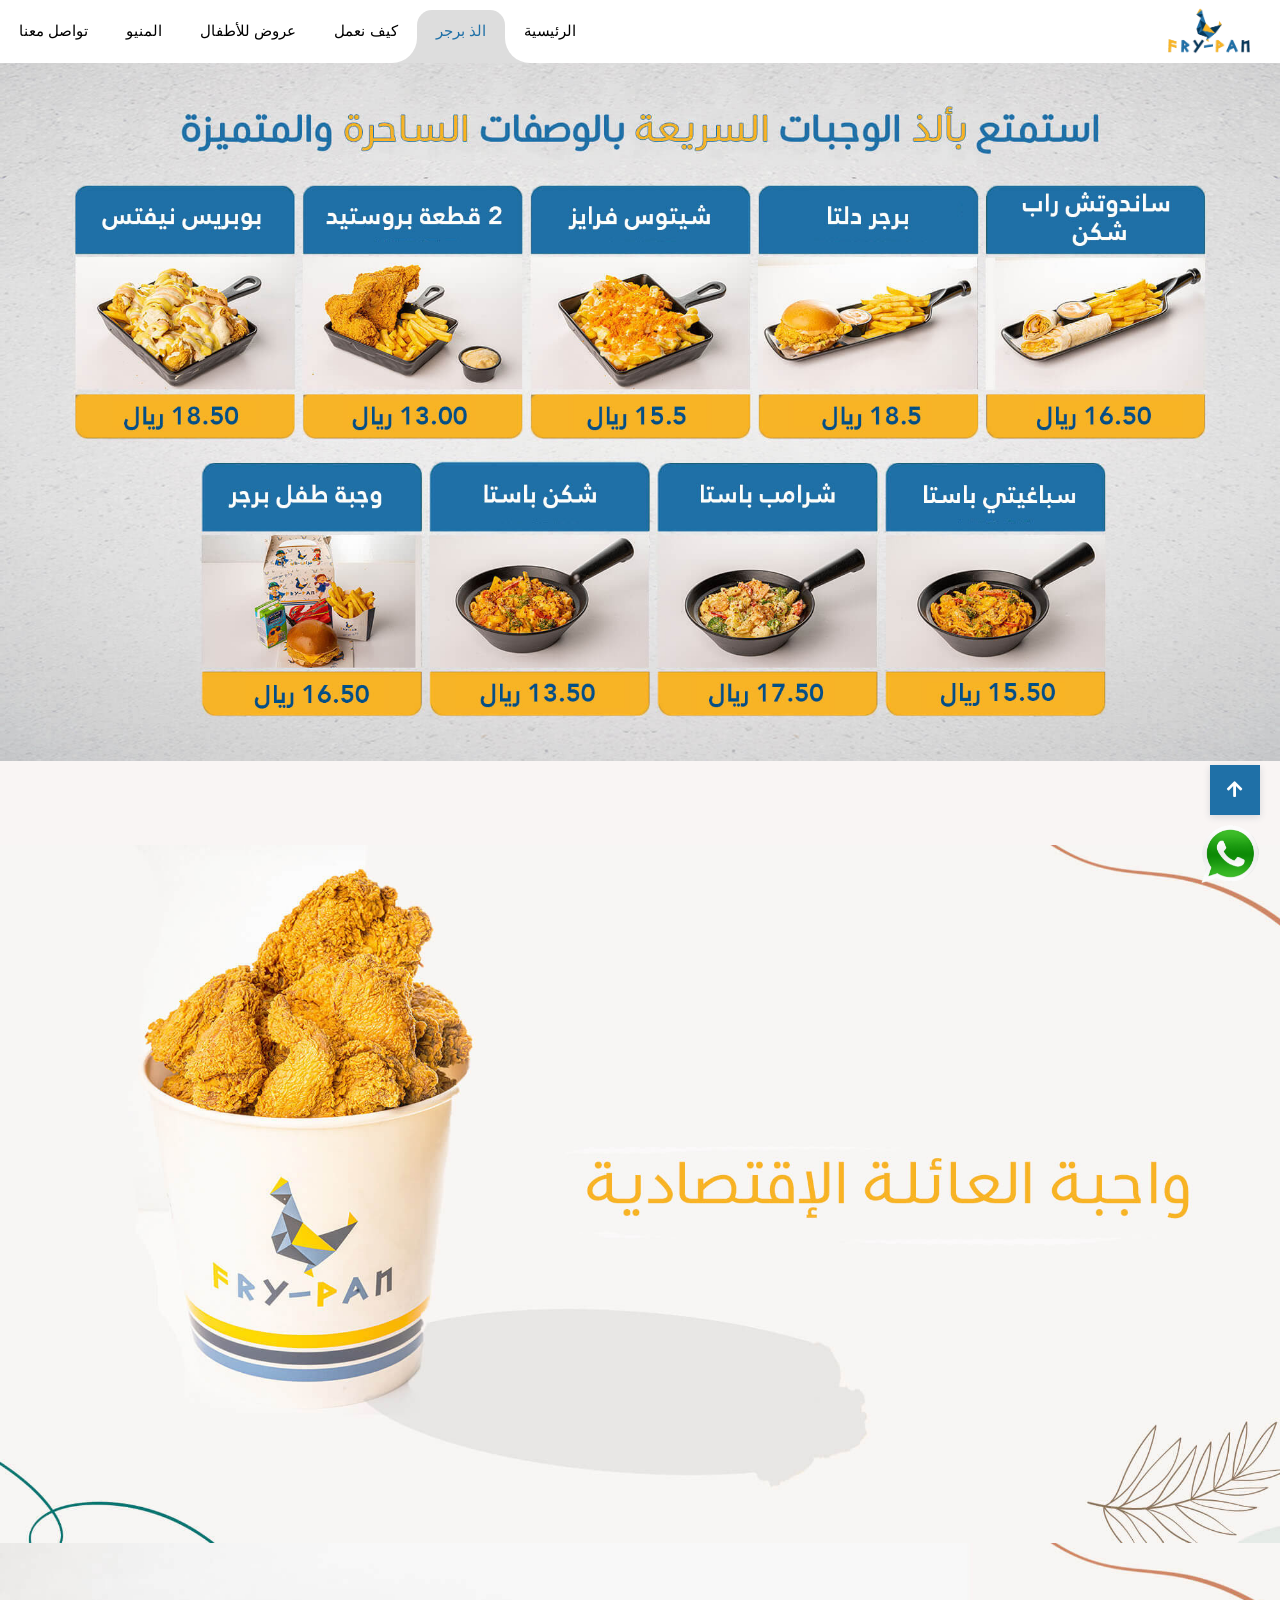
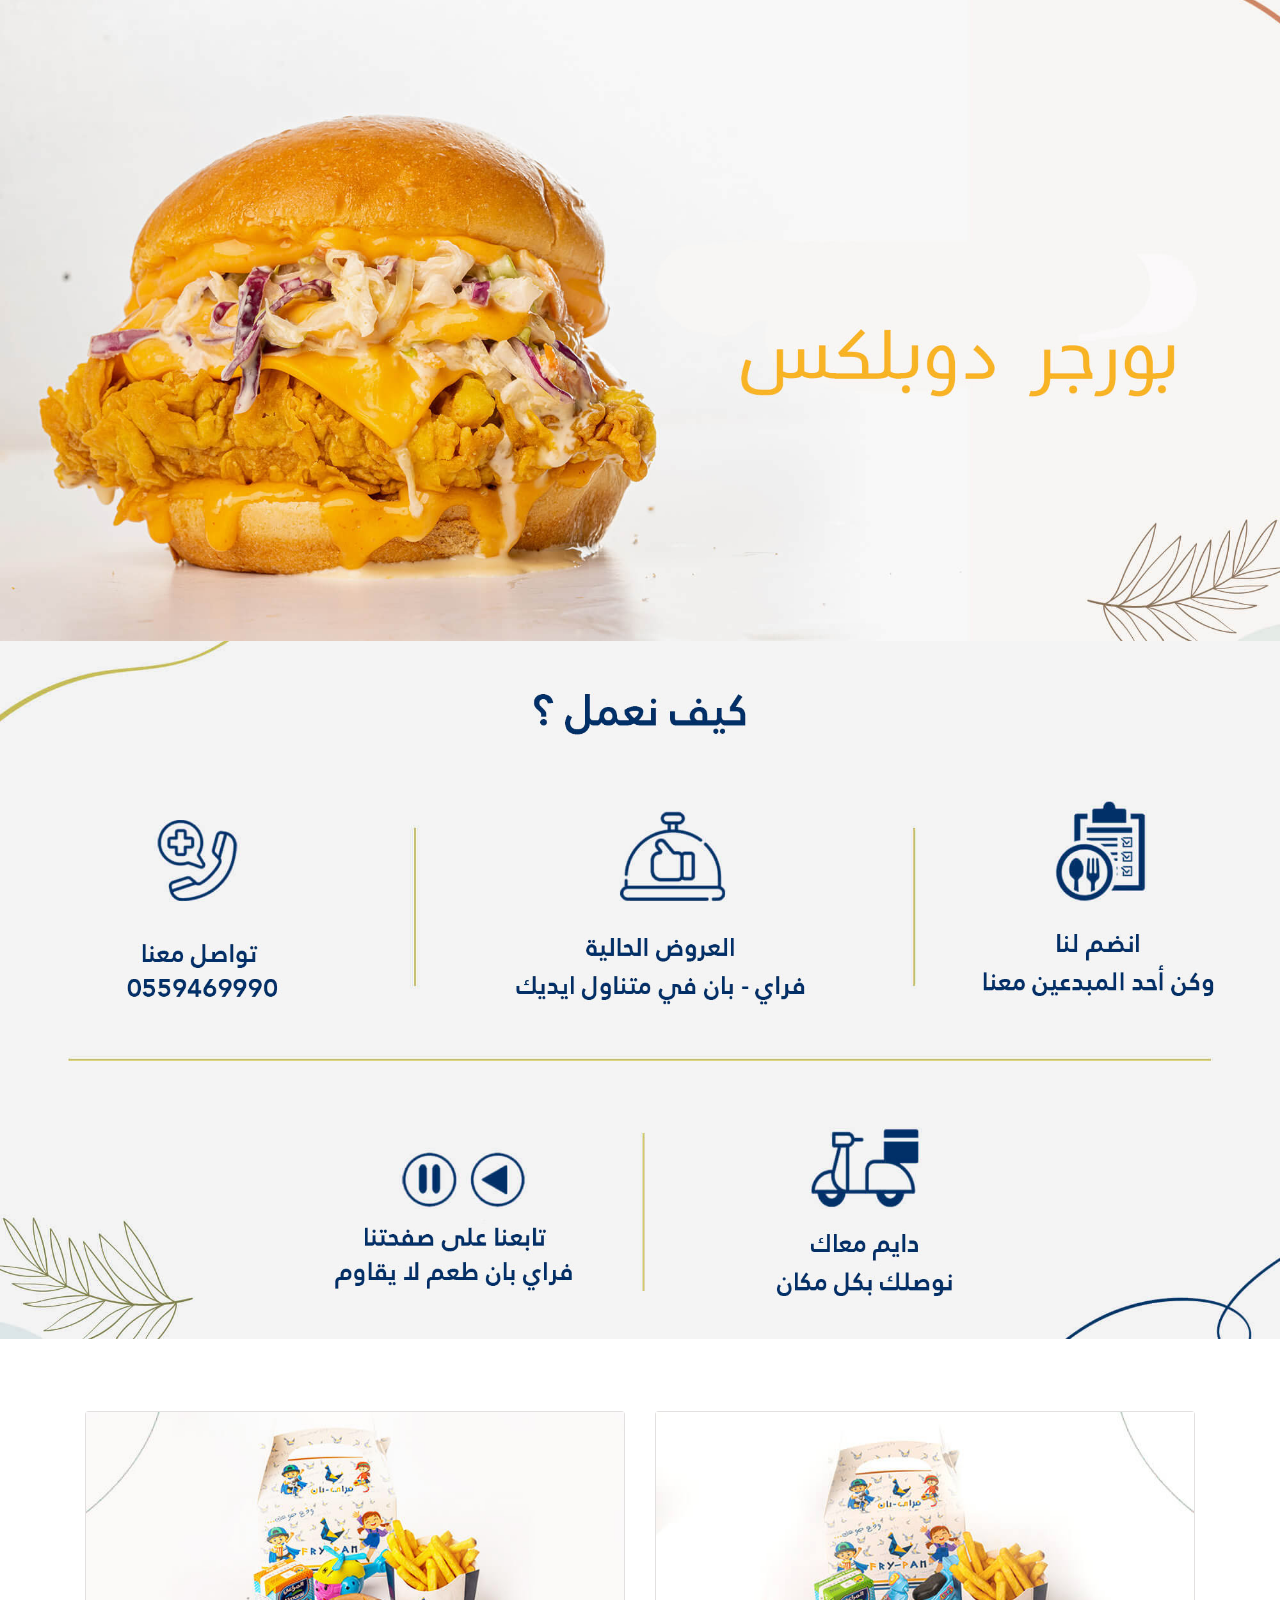
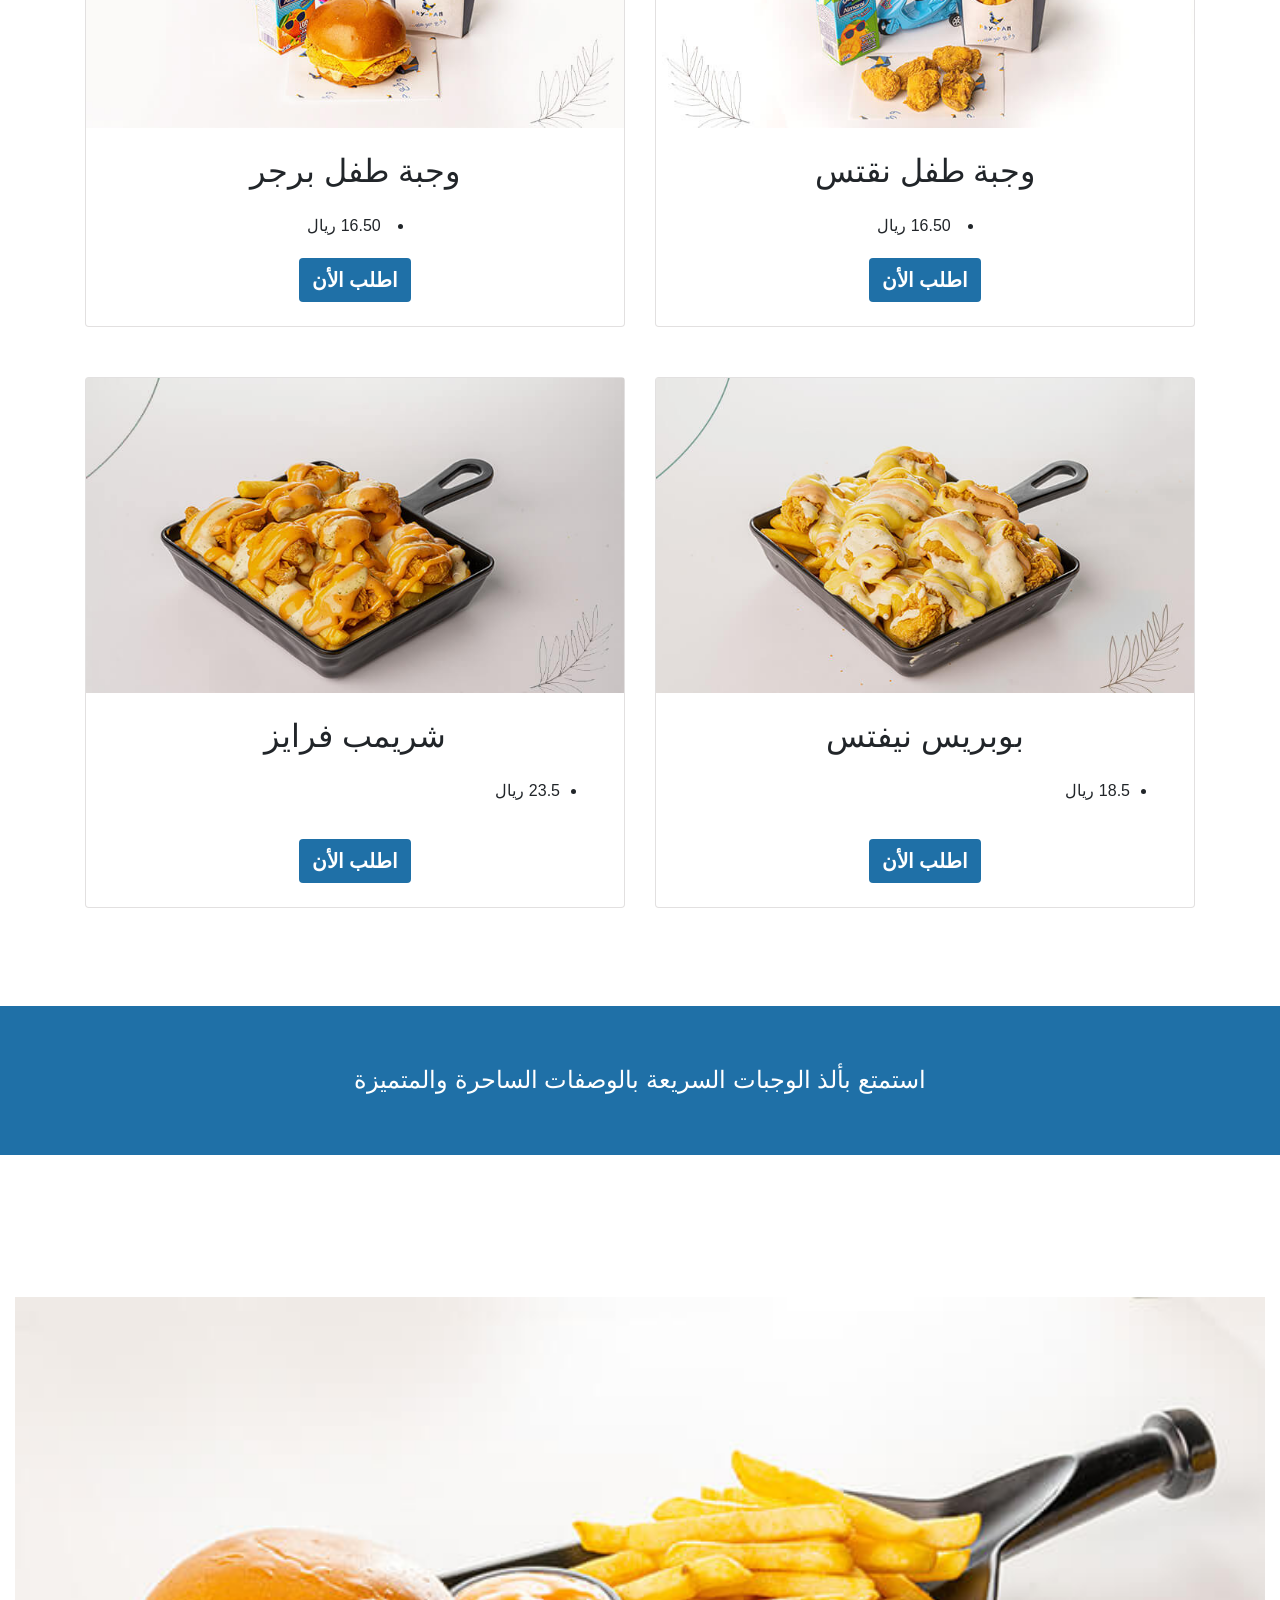
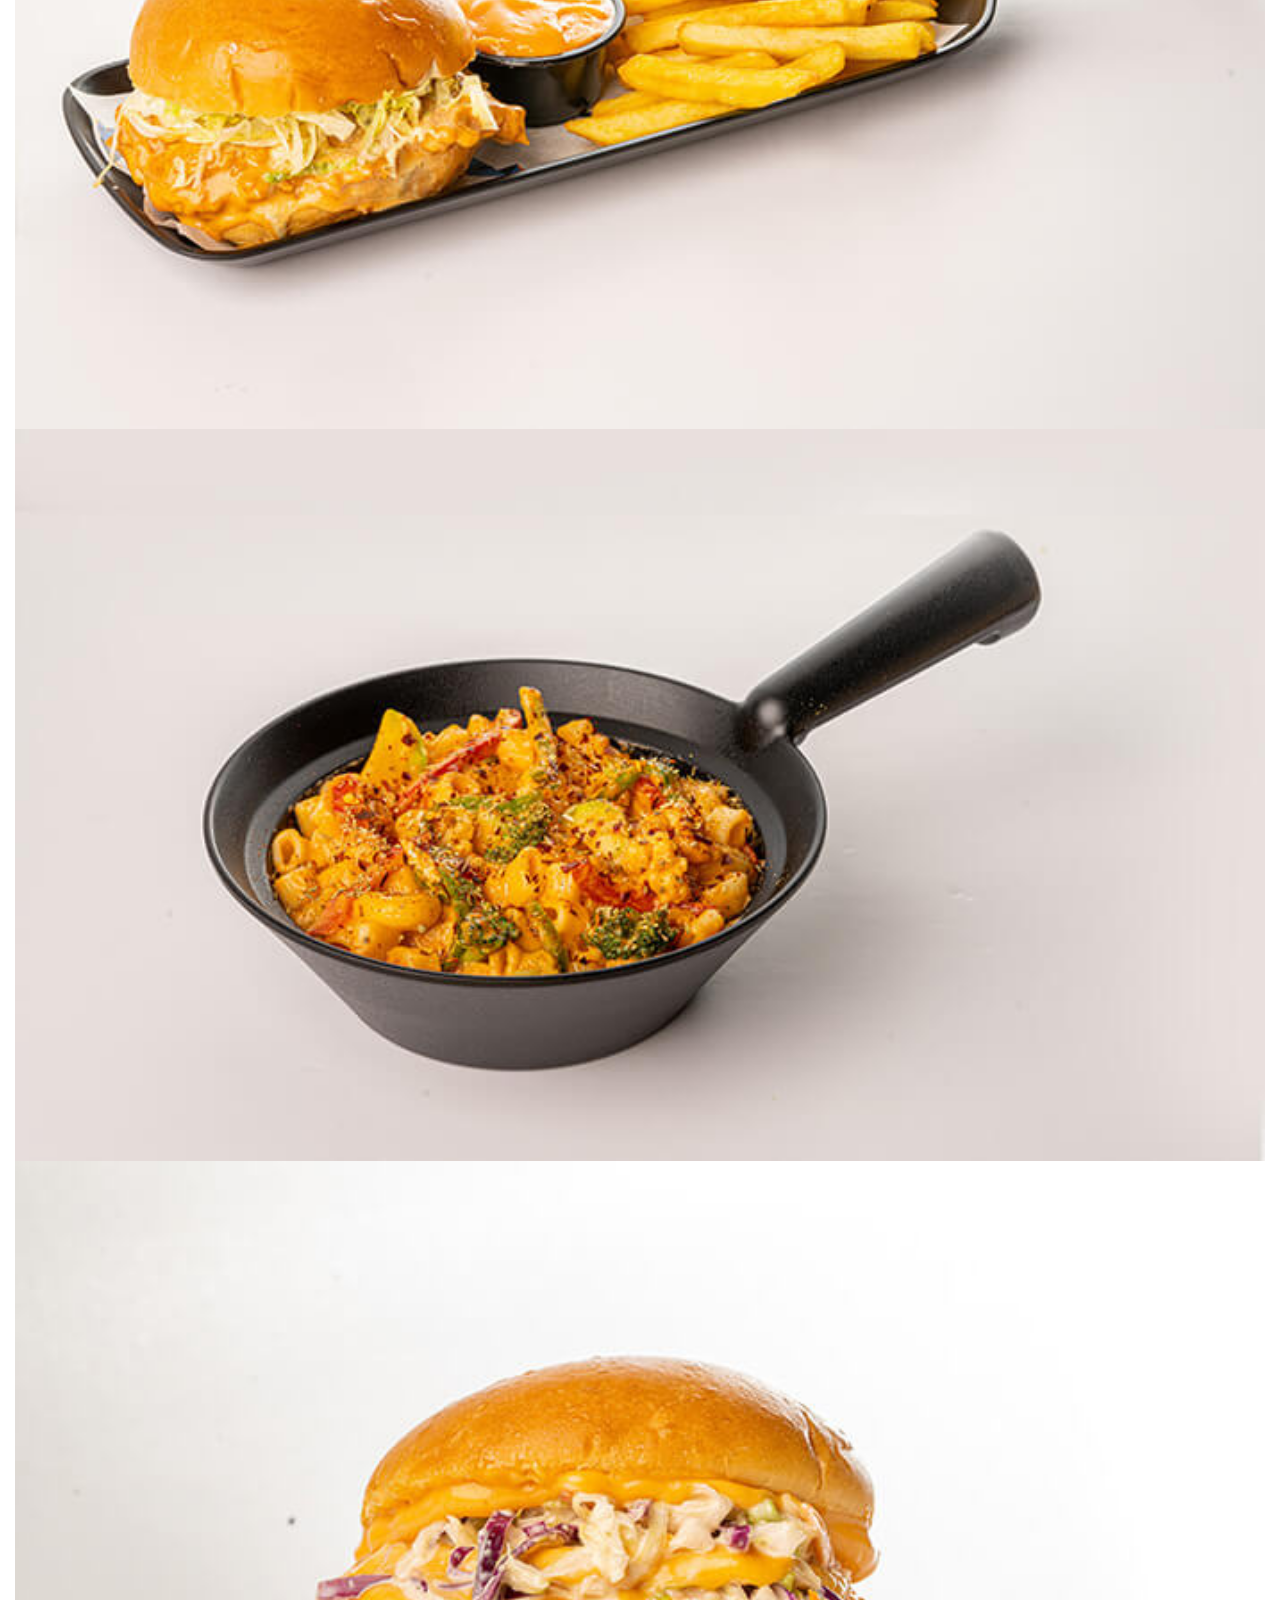
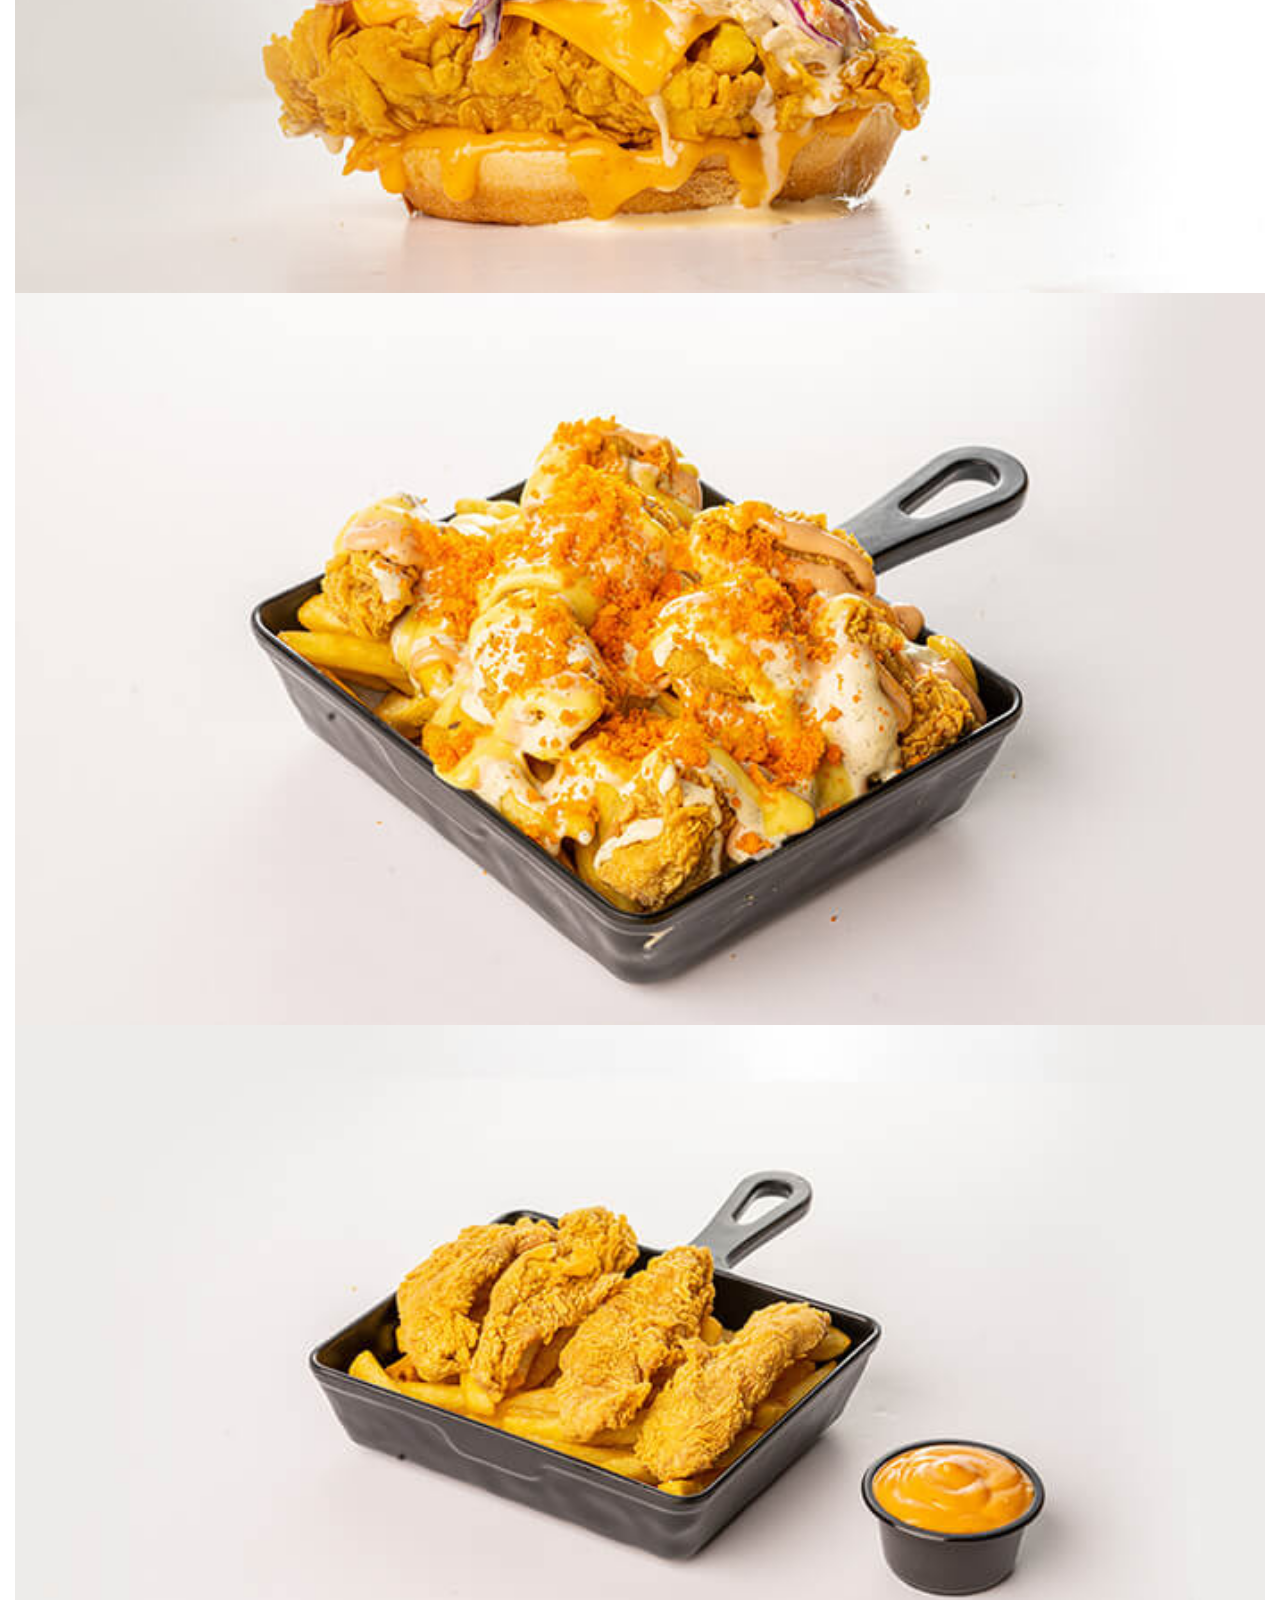
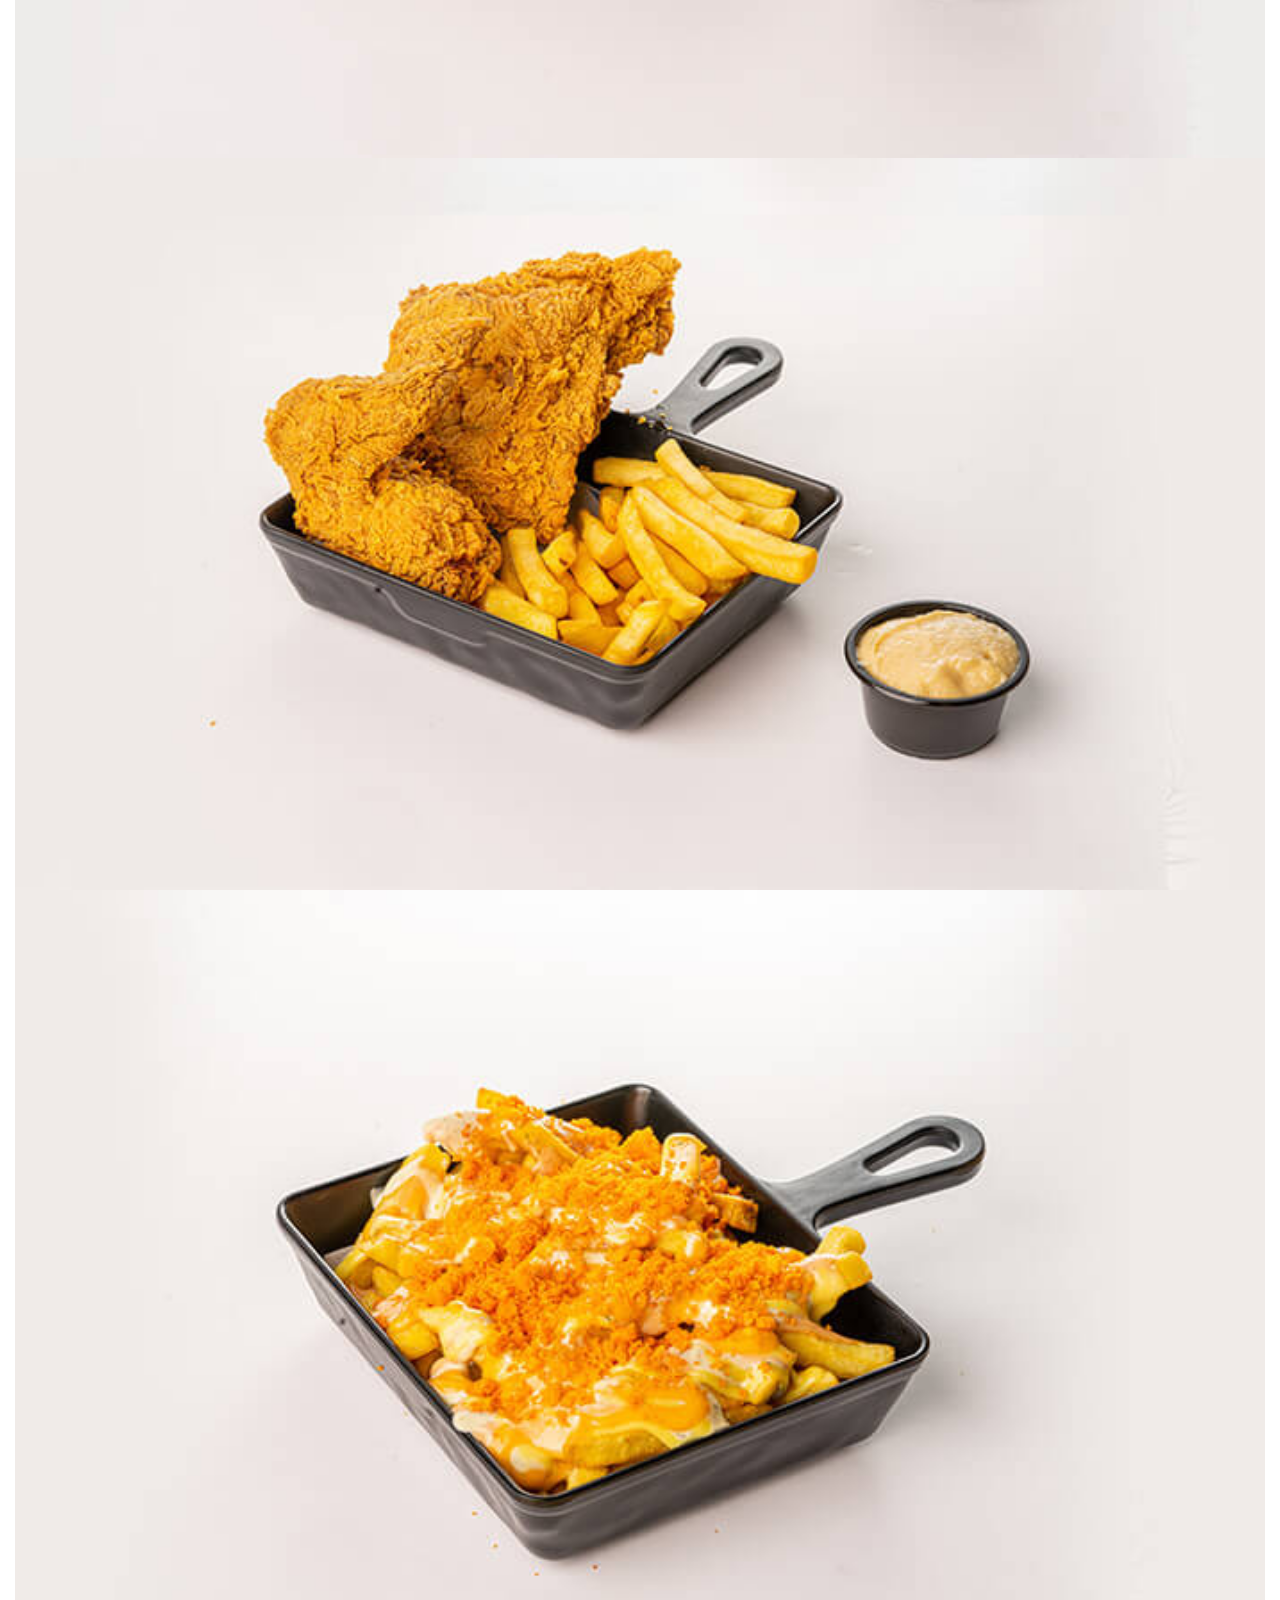
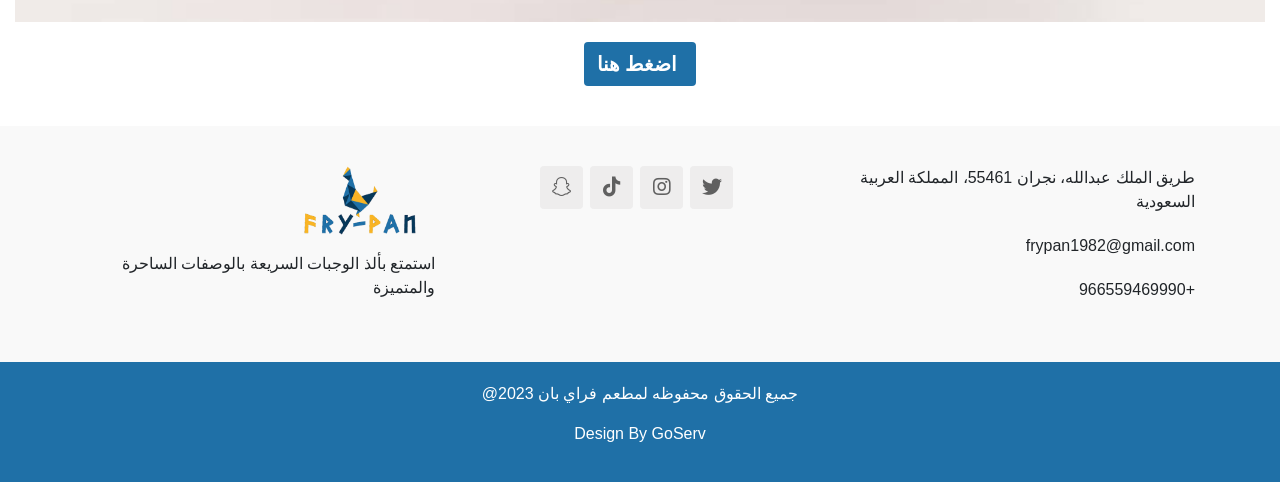
==== index.html @ 7154f24c "Add files via upload" ====
<!DOCTYPE html>
<html lang="ar">
<head>
    <meta charset="UTF-8">
    <meta name="viewport" content="width=device-width, initial-scale=1.0">
    <meta name="robots" content="max-image-preview:large">
    <meta name="description" content="Free Web tutorials">
    <meta name="keywords" content="HTML, CSS, JavaScript">
    <link rel="stylesheet" href="css/animate.min.css">
    <link rel="stylesheet" href="css/bootstrap.min.css">
    <link rel="stylesheet" href="css/all.min.css">
    <link rel="stylesheet" href="css/main.css">
    <link href="https://cdnjs.cloudflare.com/ajax/libs/font-awesome/5.13.0/css/all.min.css" rel="stylesheet">
    <link rel="stylesheet" href="https://cdnjs.cloudflare.com/ajax/libs/Swiper/3.4.1/css/swiper.min.css">
    <link rel="icon" href="img/logo.png">
    <!-- <h2>فراي بان</h2> -->
    <!-- <h2>مطعم فراي بان</h2> -->
    <!-- <h2>طريق الملك عبدالله، نجران 55461، المملكة العربية السعودية</h2> -->
    <!-- <h2>https://www.frypan1.com/</h2> -->
    <!-- <h2>frypan1</h2> -->
<!-- <h2>مطعم فراي بان في نجران لوجبات البرجر، والدجاج</h2> -->
    <title>FryPan</title>
</head>
<body>
    <!-- Start Navbar -->
    <nav id="myTopnav" class="navbar navbar-expand-custom navbar-mainbg topnav top-sticky">
        <img class="navbar-brand navbar-logo" src="./img/logo.png" width="110" alt="">
        <!-- <a class="navbar-brand navbar-logo" href="#">Navbar</a> -->
        <button class="navbar-toggler" type="button" aria-controls="navbarSupportedContent" aria-expanded="false" aria-label="Toggle navigation">
        <i class="fas fa-bars text-white"></i>
        </button>
        <div class="collapse navbar-collapse" id="navbarSupportedContent">
            <ul class="navbar-nav mr-auto">
                <div class="hori-selector"><div class="left"></div><div class="right"></div></div>
                <li class="nav-item">
                    <a class="nav-link" href="#" data-value="home">الرئيسية</a>
                </li>
                <li class="nav-item active">
                    <a class="nav-link" href="#" data-value="meal">الذ برجر</a>
                </li>
                <li class="nav-item">
                    <a class="nav-link" href="#" data-value="works">كيف نعمل</a>
                </li>
                <li class="nav-item">
                    <a class="nav-link" href="#" data-value="trials">عروض للأطفال</a>
                </li>
                <li class="nav-item">
                    <a class="nav-link" href="#" data-value="menus">المنيو</a>
                </li>
                <li class="nav-item">
                    <a class="nav-link" href="#" data-value="faq">تواصل معنا</a>
                </li>
            </ul>
        </div>
    </nav>
    <!-- End Navbar  -->
    <!-- Start Banner -->
    <section id="home" class="banner">
        <img src="./img/FM-Banner.jpg" width="100%" alt="">
    </section>
    <section id="menus" class="banner">
        <div class="download-menu">
            <a href="menu.pdf" target="_blank" class="btn wow fadeInUp" data-wow-duration="2s" data-wow-offset="300">
                <i class="fa fa-download">المنيو</i>
            </a>
        </div>
        <img src="./img/Banner-1-Web.jpg" width="100%" alt="">
    </section>
    <section id="meal" class="banner">
        <img src="./img/Banner-2-Web.jpg" width="100%" alt="">
    </section>
    <section id="works" class="banner">
        <img src="./img/Banner-3-Web.jpg" width="100%" alt="">
    </section>
    <section class="banner">
        <img src="./img/Banner-4-Web.jpg" width="100%" alt="">
    </section>
    <!-- End Banner -->
    <!-- Start Pricing -->
    <section id="trials" class="pricing py-5">
        <div class="container">
            <div class="row">
                <div class="col-md-6">
                    <div class="box wow fadeInUp" data-wow-duration="2s" data-wow-offset="300">
                        <div class="box-img">
                            <img src="./img/Muscle-Gain.jpg" width="100%" alt="">
                        </div>
                        <div class="box-text text-center p-4">
                            <h2 class="text-center mb-4">وجبة طفل نقتس</h2>
                            <li> 16.50 ريال</li>
                            <a href="https://wa.me/+966559469990" class="btn">اطلب الأن </a>
                        </div>
                    </div>
                </div>
                <div class="col-md-6">
                    <div class="box wow fadeInUp" data-wow-duration="2s" data-wow-offset="300">
                        <div class="box-img">
                            <img src="./img/PCOS.jpg" width="100%" alt="">
                        </div>
                        <div class="box-text text-center p-4">
                            <h2 class="text-center mb-4">وجبة طفل برجر</h2>
                            <li> 16.50 ريال</li>
                            <a href="https://wa.me/+966559469990" class="btn"> اطلب الأن </a>
                        </div>
                    </div>
                </div>
                <div class="col-md-6">
                    <div class="box wow fadeInUp" data-wow-duration="2s" data-wow-offset="300">
                        <div class="box-img">
                            <img src="./img/Gluten-dairy-free.jpg" width="100%" alt="">
                        </div>
                        <div class="box-text text-center p-4">
                            <h2 class="text-center mb-4">بوبريس نيفتس</h2>
                            <ul class="box-list">
                                <li>18.5 ريال</li>
                            </ul>
                            <a href="https://wa.me/+966559469990" class="btn">اطلب الأن</a>
                        </div>
                    </div>
                </div>
                <div class="col-md-6">
                    <div class="box wow fadeInUp" data-wow-duration="2s" data-wow-offset="300">
                        <div class="box-img">
                            <img src="./img/Intermittent-fasting.jpg" width="100%" alt="">
                        </div>
                        <div class="box-text text-center p-4">
                            <h2 class="text-center mb-4">شريمب فرايز</h2>
                            <ul class="box-list">
                                <li>23.5 ريال</li>
                            </ul>
                            <a href="https://wa.me/+966559469990" class="btn"> اطلب الأن</a>
                        </div>
                    </div>
                </div>
            </div>
        </div>
    </section>
    <!-- End Pricing -->
     <!-- Start content -->
     <section class="quote">
        <div class="container">
            <div class="row">
                <div class="col-md-12 text-center">
                    <h4>استمتع بألذ الوجبات السريعة
                        بالوصفات الساحرة والمتميزة</h4>
                </div>
            </div>
        </div>
    </section>
    <!-- End quote -->
    <!-- Start Instagram-img -->
    <section class="insta-img text-center">
       <div class="container-fluid">
        <div class="row">
            <div class="col-md-12">
                <div class="card-header p-0 my-4 text-center">
                    <h3 class="wow fadeInDown mb-4" data-wow-duration="2s" data-wow-offset="300">تابع عروضنا عبر صفحتنا</h3>
                </div>
            </div>
            
            <div class="col-md-12">
                <div class="swiper-container swiper-initialize">
                    <div class="swiper-wrapper">
                       <div class="swiper-slide">
                        <img src="./img/1.jpg" alt="">
                      </div>
                      <div class="swiper-slide">
                        <img src="./img/2.jpg" alt="">
                      </div>
                      <div class="swiper-slide">
                        <img src="./img/3.jpg" alt="">
                      </div>
                      <div class="swiper-slide">
                        <img src="./img/4.jpg" alt="">
                      </div>
                      <div class="swiper-slide">
                        <img src="./img/5.jpg" alt="">
                      </div>
                      <div class="swiper-slide">
                        <img src="./img/6.jpg" alt="">
                      </div>
                      <div class="swiper-slide">
                        <img src="./img/7.jpg" alt="">
                      </div>
                    </div>
                    <!--   <div class="swiper-button-prev"></div>
                    <div class="swiper-button-next"></div> -->
                  </div> 
            </div>
            <div class="col-md-12">
                <a href="https://linktr.ee/fry_pan1982" class="btn wow fadeIn" data-wow-duration="2s" data-wow-offset="300">
                    <i class="fa-brands"></i>
                    اضغط هنا
                </a>
            </div>
        </div>
       </div>
    </section>
    <!-- End Instagram-img -->
    <!-- Start Footer -->
    <footer>
        <div class="top-footer">
            <div class="container">
                <div class="row">
                    <div class="col-md-4 text-start">
                        <!-- <h4 class="title-footer mb-4">العنوان</h4> -->
                        <p>طريق الملك عبدالله، نجران 55461، المملكة العربية السعودية</p>
                        <p>frypan1982@gmail.com</p>
                        <p>+966559469990</p>
                    </div>
                    <div class="col-md-4">
                        <!-- <h4 class="title-footer mb-4">سوشيال ميديا</h4> -->
                        <ul class="social-links d-flex p-0">
                            <li><a href="https://twitter.com/frypan1982" target="_blank"><i class="fab fa-twitter"></i></a></li>
                            <li><a href="https://www.instagram.com/fry_pan1/" target="_blank"><i class="fab fa-instagram"></i></a></li>
                            <li><a href="https://www.tiktok.com/@frypan1" target="_blank"><i class="fab fa-tiktok"></i></a></li>
                            <li><a href="https://www.snapchat.com/add/fry_pan1" target="_blank"><i class="fa-brands fa-snapchat"></i></a></li>
                        </ul>
                    </div>
                    <div class="col-md-4 text-start">
                        <img src="img/logo.png" width="150" height="70" class="logo-footer mb-3" alt="FRESHLY logo">
                        <p>استمتع بألذ الوجبات السريعة
                            بالوصفات الساحرة والمتميزة</p>
                    </div>
                </div>
            </div>
        </div>
        <div class="bottom-footer">
            <div class="container">
                <div class="row">
                    <div class="col-md-12">
                        <p>جميع الحقوق محفوظه لمطعم فراي بان 2023@</p>
                        <p><a style="color:white;" href="https://goserv-ksa.com/">Design By GoServ</a></p>
                    </div>
                </div>
            </div>
        </div>
    </footer>
    <!-- End Footer -->
    <!-- Start Scroll Top -->
    <button class="scroll-top" onclick="scrollToTop()"><i class="fa fa-arrow-up"></i></button>
    <!-- End Scroll Top -->
    <!-- Start Loading -->
    <div class="loading">
        <div class="spinner">
            <div class="rect1"></div>
            <div class="rect2"></div>
            <div class="rect3"></div>
            <div class="rect4"></div>
            <div class="rect5"></div>
          </div>
    </div>
    <!-- End Loading -->
    <!-- Swiper JS -->
<a style="position:fixed;z-index: 99;bottom:15px;right:15px"  href="https://wa.me/+966559469990"> <img style="width:70px;" src="whatscall.gif"></a>

    <script src="js/wow.min.js"></script>
    <script src="https://cdnjs.cloudflare.com/ajax/libs/Swiper/6.8.4/swiper-bundle.min.js"></script>
    <script src="https://code.jquery.com/jquery-2.2.4.min.js" integrity="sha256-BbhdlvQf/xTY9gja0Dq3HiwQF8LaCRTXxZKRutelT44=" crossorigin="anonymous"></script>
    <script src="js/bootstrap.min.js"></script>
    <script src="js/main.js"></script>
    <script>
        new WOW().init();
    </script>
</body>
</html>
---- css/main.css ----
/*Start Variables Style*/
:root {
    --main-color: #1f70a7;
    --primary-color: #0e8395;
    --secondary-color: #c9eede;
}
/* Start General */

body {
    padding: 0;
    margin: 0;
    box-sizing: border-box;
    direction: rtl;
}

a {
    text-decoration: none !important;
}
.card-header {
    background-color: transparent !important;
    border: none !important;
}
.top-sticky {
    position: -webkit-sticky !important;
    position: sticky !important;
    top: 0 !important;
    z-index: 999;
}
.text-start {
  text-align: start !important;
}
/* End General */
/* Start nav */
nav.navbar {
  transition: all .4s;
}
.navbar-mainbg{
	background-color: #ffffff;
	padding: 0px;
}
#navbarSupportedContent{
	overflow: hidden;
	position: relative;
}
#navbarSupportedContent ul{
	padding: 0px;
	margin: 0px;
}
#navbarSupportedContent ul li a i{
	margin-right: 10px;
}
#navbarSupportedContent li {
	list-style-type: none;
	float: right;
}
#navbarSupportedContent ul li a{
	color: #000;
    text-decoration: none;
    font-size: 15px;
    display: block;
    font-weight: 500;
    padding: 20px 19px;
    transition-duration:0.6s;
	transition-timing-function: cubic-bezier(0.68, -0.55, 0.265, 1.55);
    position: relative;
}
#navbarSupportedContent>ul>li.active>a{
	color: var(--main-color);
	background-color: transparent;
	transition: all 0.7s;
}
#navbarSupportedContent a:not(:only-child):after {
	content: "\f105";
	position: absolute;
	right: 20px;
	top: 10px;
	font-size: 14px;
	font-family: "Font Awesome 5 Free";
	display: inline-block;
	padding-right: 3px;
	vertical-align: middle;
	font-weight: 900;
	transition: 0.5s;
}
#navbarSupportedContent .active>a:not(:only-child):after {
	transform: rotate(90deg);
}
.hori-selector{
	display:inline-block;
	position:absolute;
	height: 100%;
	top: 0px;
	left: 0px;
	transition-duration:0.6s;
	transition-timing-function: cubic-bezier(0.68, -0.55, 0.265, 1.55);
	background-color: #ddd;
	border-top-left-radius: 15px;
	border-top-right-radius: 15px;
	margin-top: 10px;
}
.hori-selector .right,
.hori-selector .left{
	position: absolute;
	width: 25px;
	height: 25px;
	background-color: #ddd;
	bottom: 10px;
}
.hori-selector .right{
	right: -25px;
}
.hori-selector .left{
	left: -25px;
}
.hori-selector .right:before,
.hori-selector .left:before{
	content: '';
    position: absolute;
    width: 50px;
    height: 50px;
    border-radius: 50%;
    background-color: #fff;
}
.hori-selector .right:before{
	bottom: 0;
    right: -25px;
}
.hori-selector .left:before{
	bottom: 0;
    left: -25px;
}
.navbar-toggler {
  outline: none !important;
}
.navbar-toggler i {
  color: var(--primary-color) !important;
}
@media(min-width: 992px){
	.navbar-expand-custom {
	    -ms-flex-flow: row nowrap;
	    flex-flow: row nowrap;
	    -ms-flex-pack: start;
	    justify-content: flex-start;
	}
	.navbar-expand-custom .navbar-nav {
	    -ms-flex-direction: row;
	    flex-direction: row;
	}
	.navbar-expand-custom .navbar-toggler {
	    display: none;
	}
	.navbar-expand-custom .navbar-collapse {
	    display: -ms-flexbox!important;
	    display: flex!important;
	    -ms-flex-preferred-size: auto;
	    flex-basis: auto;
	}
}


@media (max-width: 991px){
	#navbarSupportedContent ul li a{
		padding: 12px 30px;
	}
	.hori-selector{
		margin-top: 0px;
		margin-left: 10px;
		border-radius: 0;
		border-top-left-radius: 25px;
		border-bottom-left-radius: 25px;
	}
	.hori-selector .left,
	.hori-selector .right{
		right: 10px;
	}
	.hori-selector .left{
		top: -25px;
		left: auto;
	}
	.hori-selector .right{
		bottom: -25px;
    rotate: 90deg;
	}
	.hori-selector .left:before{
		left: -25px;
		top: -25px;
	}
	.hori-selector .right:before{
		bottom: -25px;
		left: -25px;
	}
}
/* End nav */
/* Start menu */
#menus .download-menu {
    position: relative;
    width: 100%;
    text-align: center;
    background: #f9f5f4;
    padding: 10px;
}
#menus .download-menu .btn {
  background-color: var(--main-color);
  width: 200px;
  color: #fff;
  font-size: 20px;
  margin-top: 20px;
  font-weight: 600;
  transition: ease-in .3s;
  -webkit-transition: ease-in .3s;
  -moz-transition: ease-in .3s;
  -ms-transition: ease-in .3s;
  -o-transition: ease-in .3s;
}
#menus .download-menu .btn:hover {
  margin-top: 18px;
  opacity: .8;
}
/* End menu */
/* Start Pricing */
.pricing .box {
  border: 1px solid rgb(218 216 216 / 78%);
  border-radius: 4px;
  background-color: #fff;
  transition: ease-in .3s;
  -webkit-transition: ease-in .3s;
  -moz-transition: ease-in .3s;
  -ms-transition: ease-in .3s;
  -o-transition: ease-in .3s;
  margin-bottom: 50px;
}
.pricing .box:hover {
  box-shadow: 0px 12px 18px -6px rgba(0,0,0,0.3);
}
.pricing .box .btn {
  background-color: var(--main-color);
  color: #fff;
  font-size: 20px;
  font-weight: 600;
  margin-top: 20px;
  transition: ease-in .3s;
  -webkit-transition: ease-in .3s;
  -moz-transition: ease-in .3s;
  -ms-transition: ease-in .3s;
  -o-transition: ease-in .3s;
}
.pricing .box:hover .btn {
  background-color: #ffffff;
  color: var(--main-color);
  border: 1px solid var(--main-color);
}
.pricing .box-list li {
  text-align: start !important;
}
/* End Pricing */
/* Start quote */
.quote {
  padding: 60px 0;
  margin-bottom: 20px;
  background-color: var(--main-color);
}
.quote h4 {
  color: #fff;
  clear: both;
  line-height: 1.2;
  margin-bottom: 0px;
}
/* End quote */
/* Start insta-img */
.insta-img {
  padding: 40px 0;
}
.insta-img .btn {
  background-color: var(--main-color);
  color: #fff;
  font-size: 20px;
  font-weight: 600;
  margin-top: 20px;
  transition: ease-in .3s;
  -webkit-transition: ease-in .3s;
  -moz-transition: ease-in .3s;
  -ms-transition: ease-in .3s;
  -o-transition: ease-in .3s;
}
.insta-img .btn:hover {
 opacity: .8;
}
.swiper-wrapper img {
  width: 100%;
  cursor: pointer;
}
/* End insta-img */
/* Start Footer */
footer {
  position: relative;
  width: 100%;
  bottom: 0;
  font-weight: 600;
}

footer .top-footer {
  padding: 40px 0;
  margin: 0;
  width: 100%;
  background-color: #f9f9f9;
}
footer .top-footer .title-footer {
  font-weight: 700;
  color: var(--main-color);
  text-align: center;
}
footer .top-footer .social-links {
  justify-content: center
}

footer .top-footer .social-links li {
  background-color: #eeeded;
  width: 43px;
  height: 43px;
  border-radius: 4px;
  text-align: center;
  line-height: 43px;
  display: inline-block;
  margin-right: 7px;
  -webkit-border-radius: 4px;
  -moz-border-radius: 4px;
  -ms-border-radius: 4px;
  -o-border-radius: 4px;
  transition: .3s ease-in;
  -webkit-transition: .3s ease-in;
  -moz-transition: .3s ease-in;
  -ms-transition: .3s ease-in;
  -o-transition: .3s ease-in;
}
footer .top-footer .social-links li a {
  color: #606060;
  font-size: 20px;
}
footer .top-footer .social-links li:hover {
  background-color: var(--main-color);
}
footer .top-footer .social-links li:hover a {
  color: #fff;
}
footer .bottom-footer {
  background-color: var(--main-color);
  width: 100%;
  padding: 20px 0;
  margin: 0;
  text-align: center;
}
footer .top-footer p {
  margin-bottom: 20px;
}
footer .bottom-footer .link-items {
  display: inline-block;
}
footer .bottom-footer .link-items li {
  display: inline-block;
  position: relative;
  padding: 0 10px !important;
}
footer .bottom-footer .link-items li a,
footer .bottom-footer .link-items,
footer .bottom-footer p {
  color: #fff;
}

footer .top-footer .link-pages {
  display: block;
  list-style: none;
}
footer .top-footer .link-pages li {
  margin-bottom: 5px;
}
footer .top-footer .link-pages li a {
  color: #333;
}
footer li, footer p {
  font-size: 16px;
  font-weight: 400;
  line-height: 24px;
}
/* End Footer */
/* Start Scroll Top */
.scroll-top {
    position: fixed;
    bottom: 85px;
    right: 20px;
    font-size: 18px;
    border: none;
    z-index: 9999;
    outline: none;
    background-color: var(--main-color) !important;
    color: #fff;
    cursor: pointer;
    width: 50px;
    height: 50px;
    opacity: 0.5;
    animation: fadeIn 0.3s ease-in forwards;
    box-shadow: 0 2px 7px rgba(38, 60, 85, 0.16);
    transition: .3s;
    -webkit-transition: .3s;
    -moz-transition: .3s;
    -ms-transition: .3s;
    -o-transition: .3s;
}
.scroll-top:hover {
  opacity: .8;
}
.scroll-top.show {
    animation: fadeIn 0.3s ease-in-out forwards;
    -webkit-animation: fadeIn 0.3s ease-in-out forwards;
}
/* End Scroll Top */
/* Start Loading */
.loading {
    background-color: var(--main-color);
    position: fixed;
    left: 0;
    top: 0;
    width: 100%;
    height: 100%;
    z-index: 999999;
  }
  .spinner {
    margin: 100px auto;
    width: 50px;
    height: 40px;
    text-align: center;
    font-size: 10px;
    margin: 330px auto;
  }
  
  .spinner > div {
    background-color: #fff;
    height: 100%;
    width: 6px;
    display: inline-block;
    
    -webkit-animation: sk-stretchdelay 1.2s infinite ease-in-out;
    animation: sk-stretchdelay 1.2s infinite ease-in-out;
  }
  
  .spinner .rect2 {
    -webkit-animation-delay: -1.1s;
    animation-delay: -1.1s;
  }
  
  .spinner .rect3 {
    -webkit-animation-delay: -1.0s;
    animation-delay: -1.0s;
  }
  
  .spinner .rect4 {
    -webkit-animation-delay: -0.9s;
    animation-delay: -0.9s;
  }
  
  .spinner .rect5 {
    -webkit-animation-delay: -0.8s;
    animation-delay: -0.8s;
  }
  
  @-webkit-keyframes sk-stretchdelay {
    0%, 40%, 100% { -webkit-transform: scaleY(0.4) }  
    20% { -webkit-transform: scaleY(1.0) }
  }
  
  @keyframes sk-stretchdelay {
    0%, 40%, 100% { 
      transform: scaleY(0.4);
      -webkit-transform: scaleY(0.4);
    }  20% { 
      transform: scaleY(1.0);
      -webkit-transform: scaleY(1.0);
    }
  }
/* End Loading */
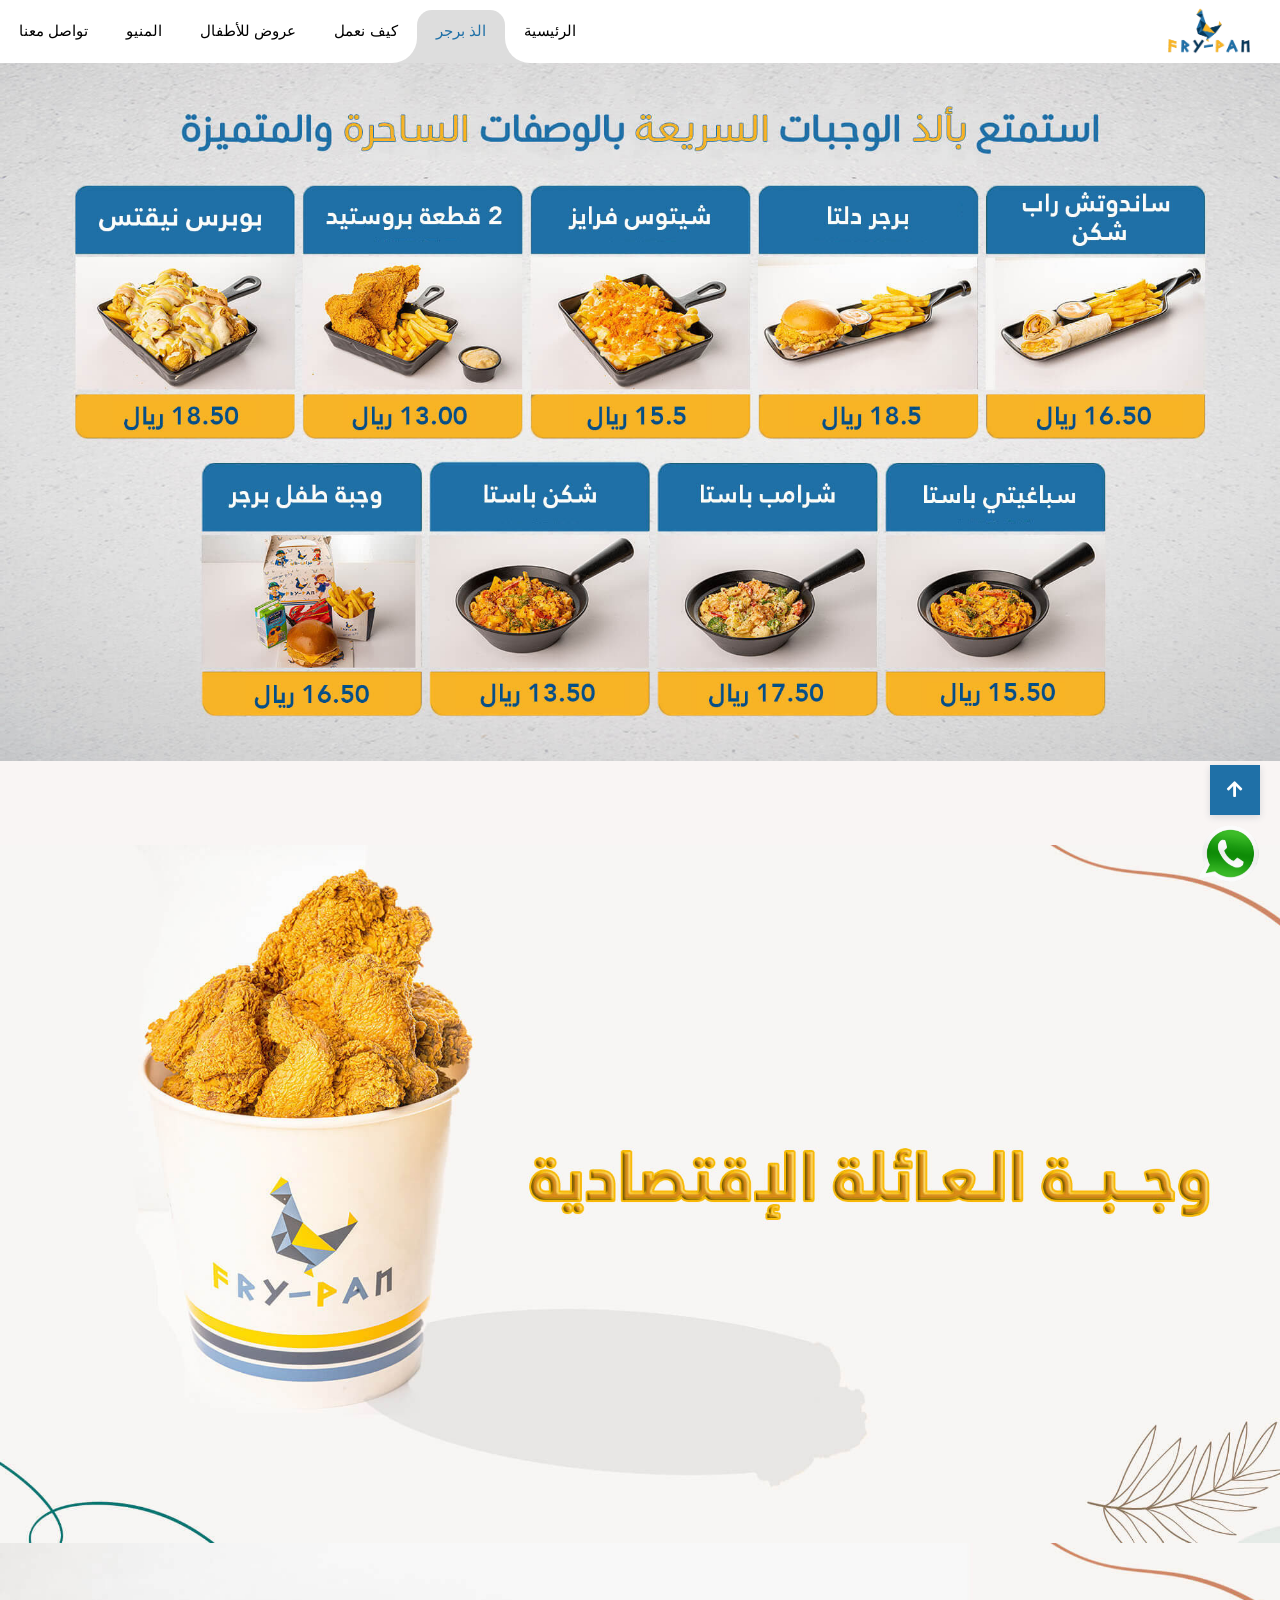
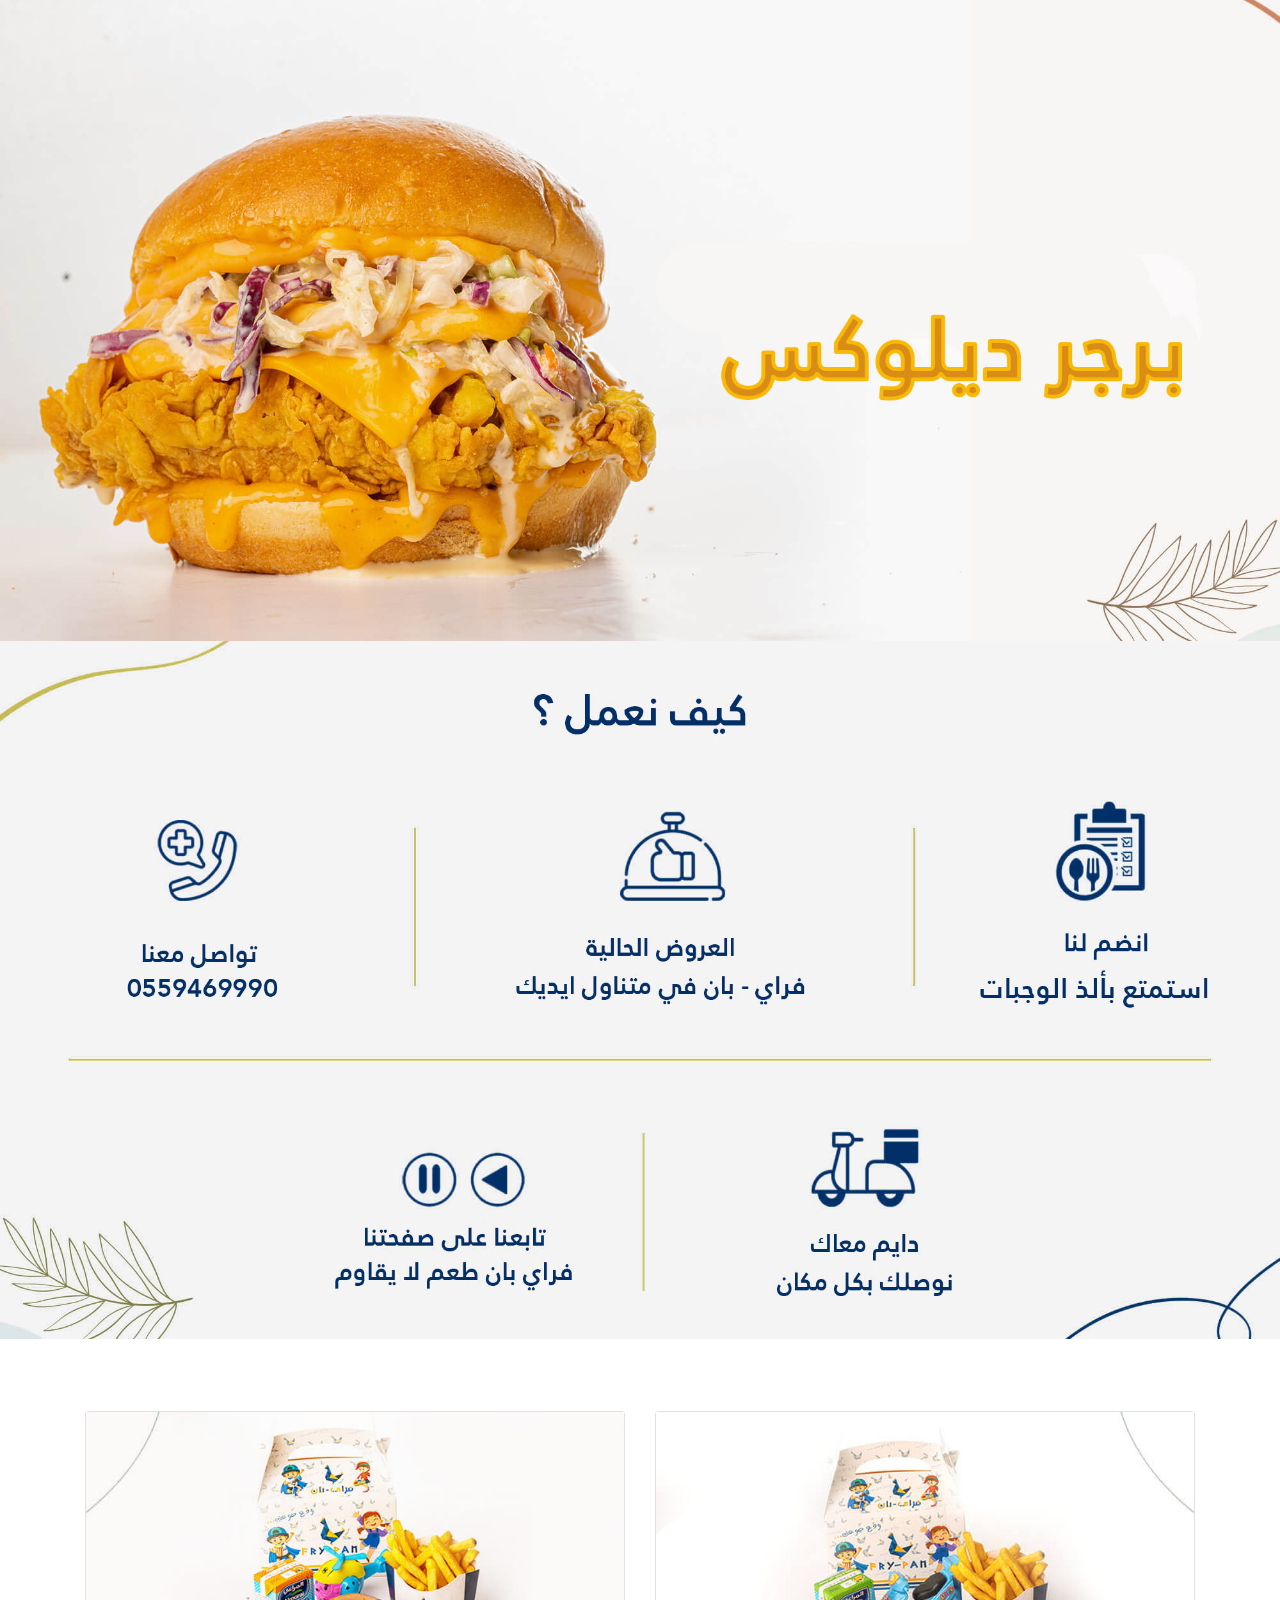
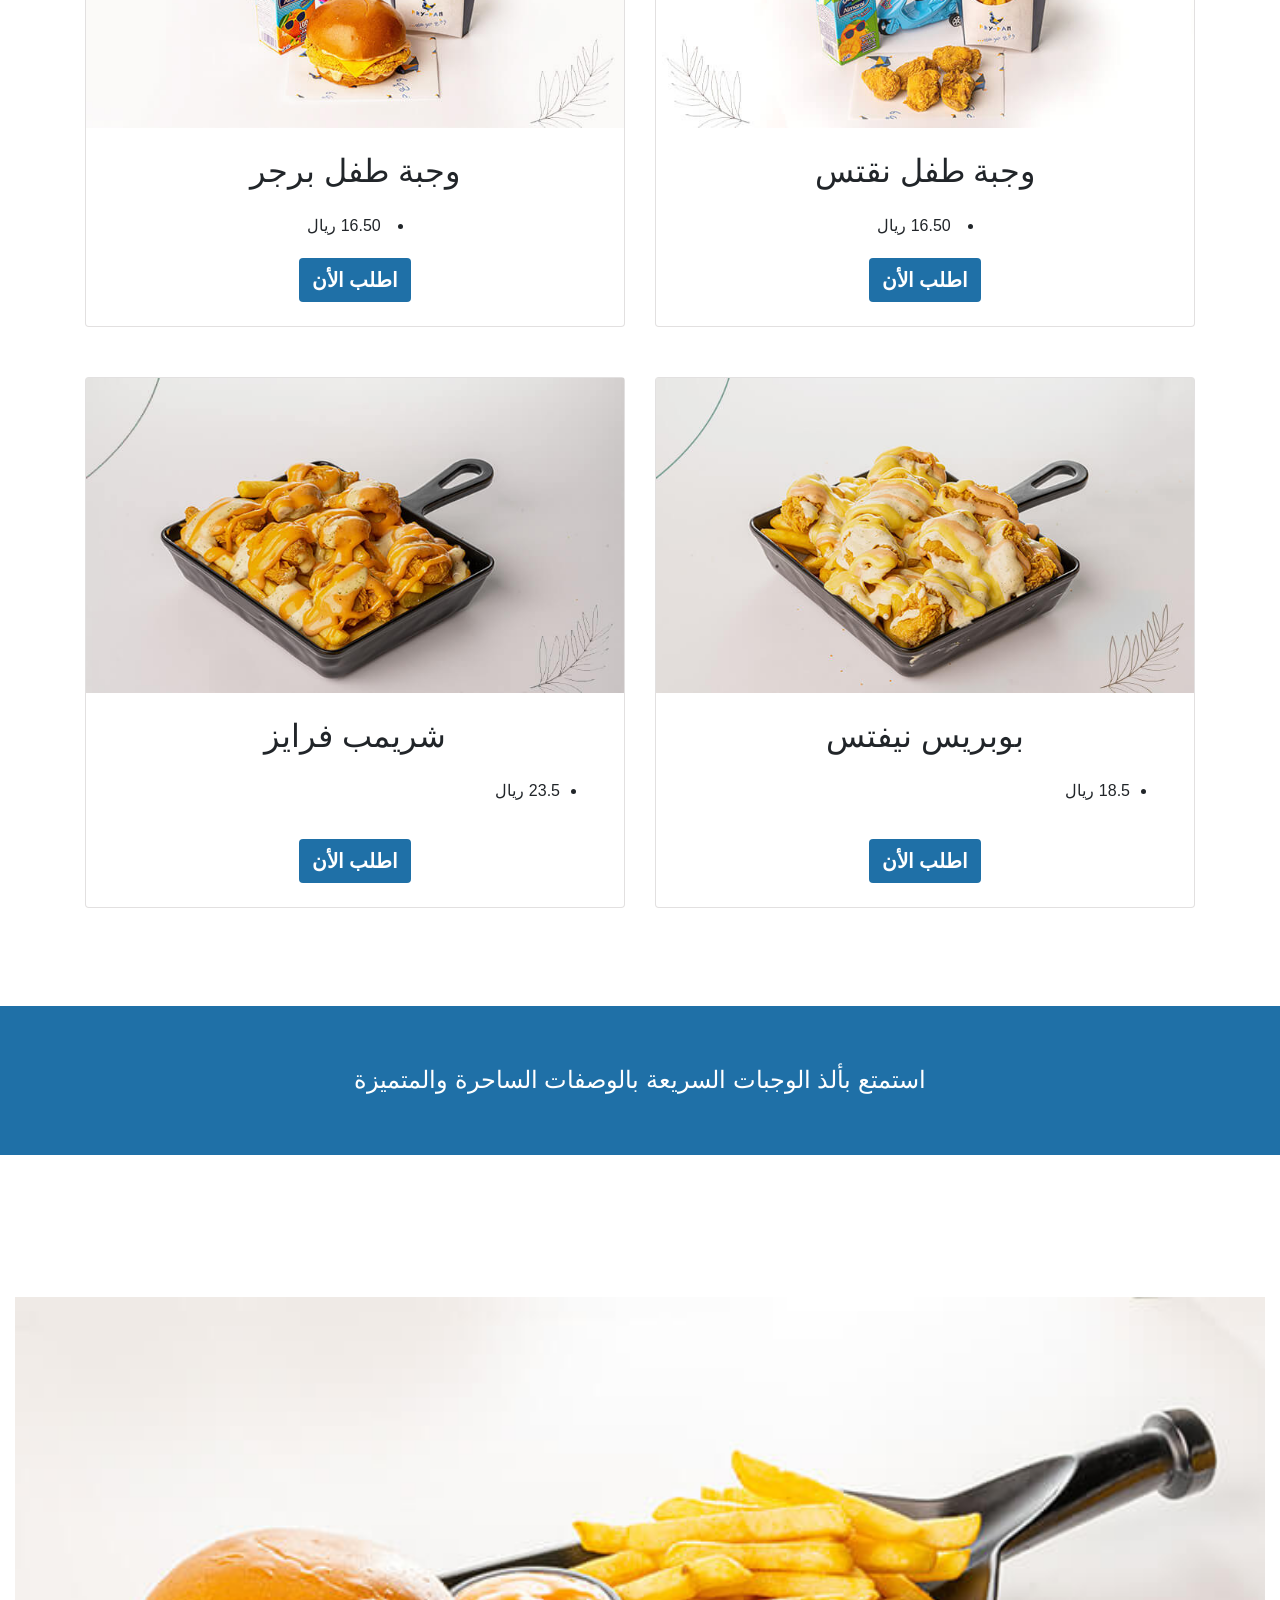
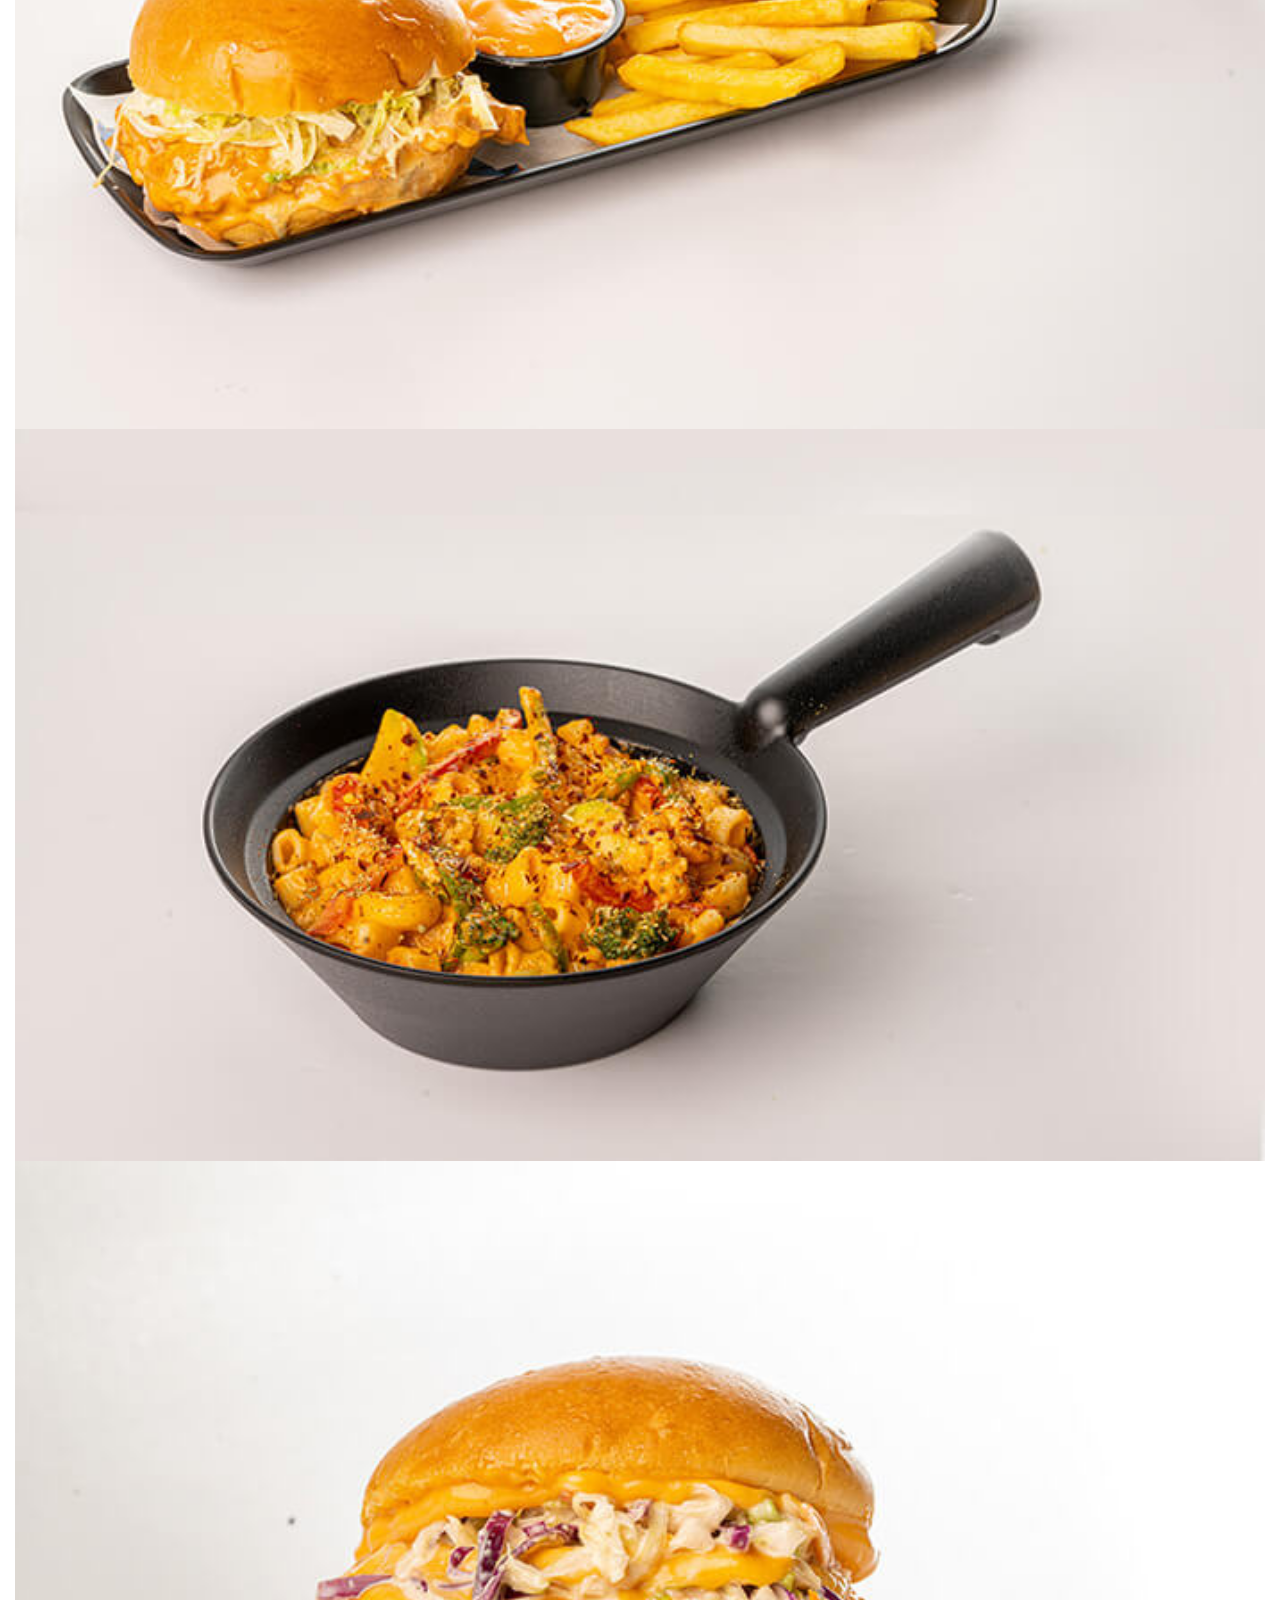
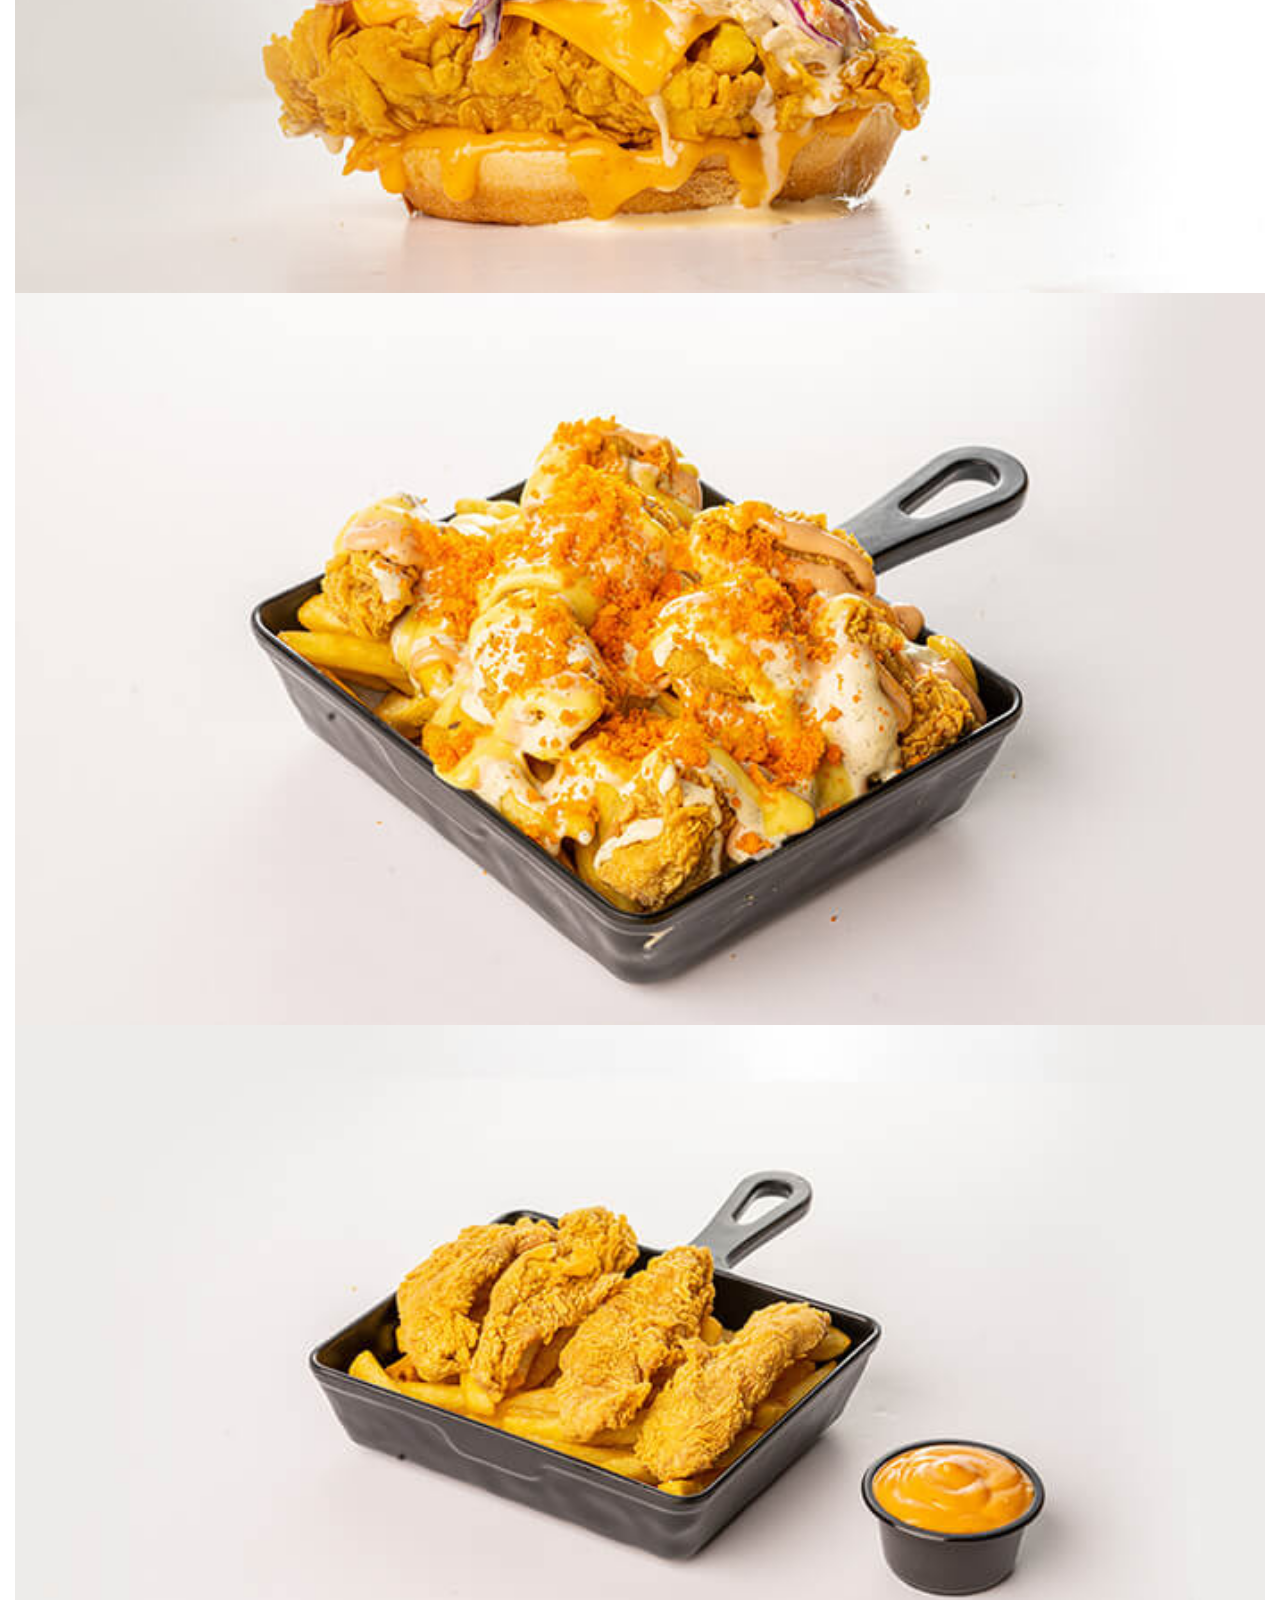
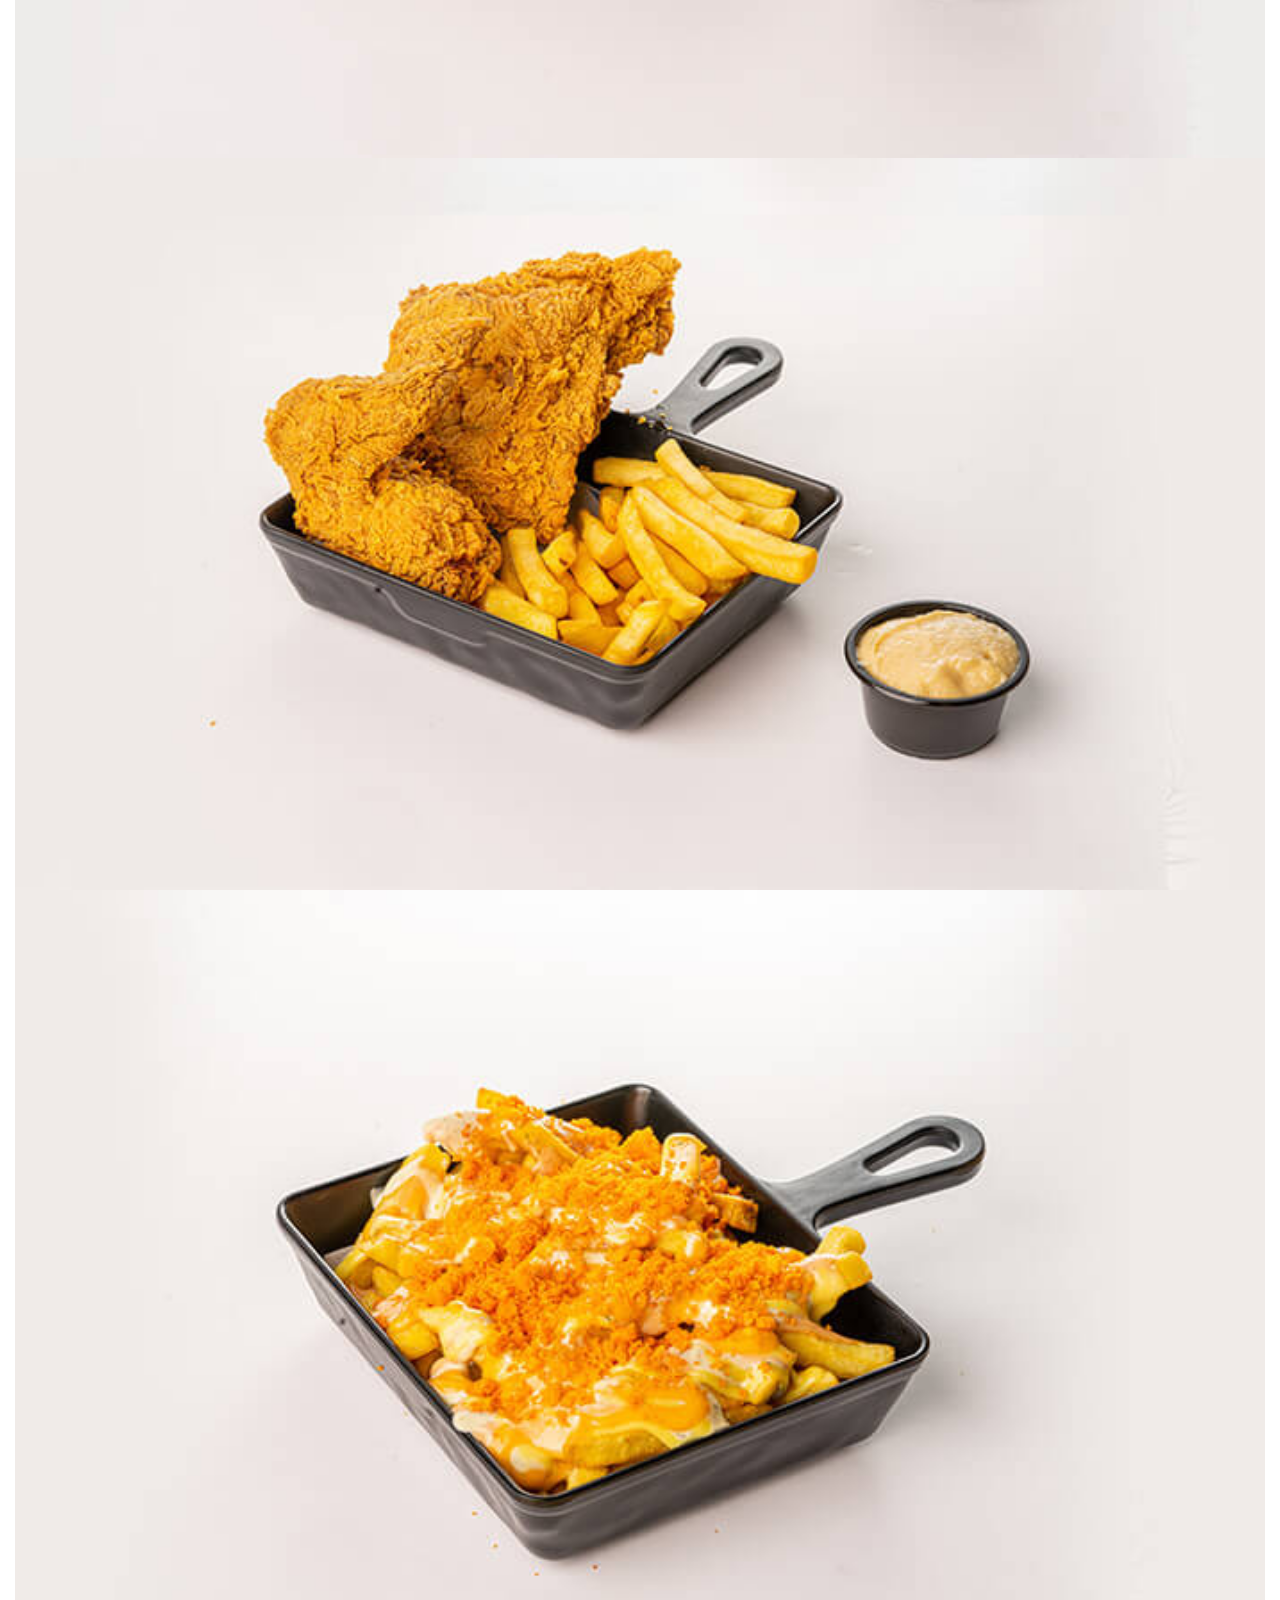
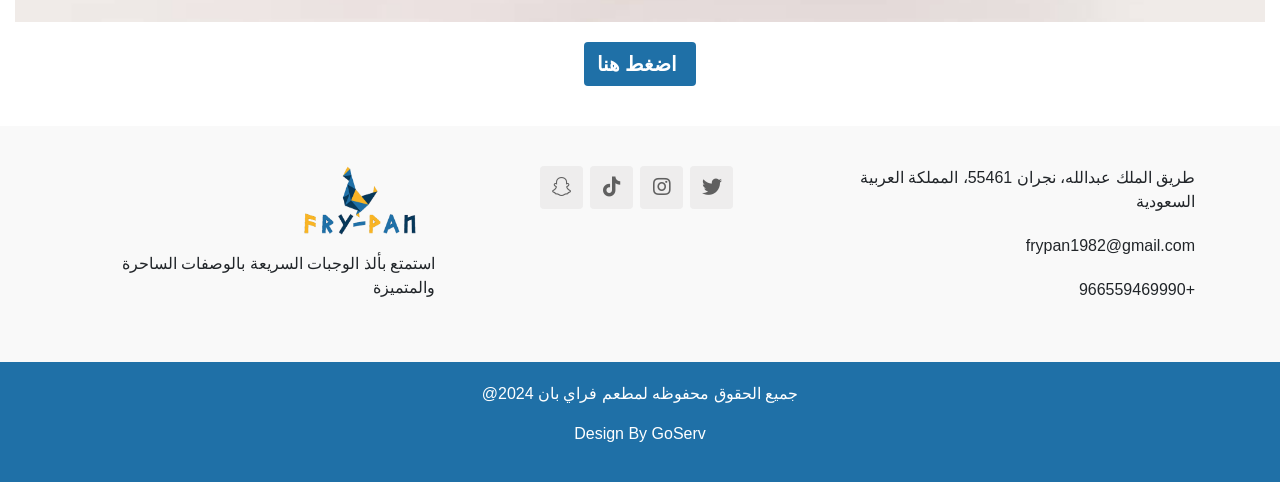
==== commit b37a6d10: "Update index.html" ====
--- a/index.html
+++ b/index.html
@@ -229,7 +229,7 @@
             <div class="container">
                 <div class="row">
                     <div class="col-md-12">
-                        <p>جميع الحقوق محفوظه لمطعم فراي بان 2023@</p>
+                        <p>جميع الحقوق محفوظه لمطعم فراي بان 2024@</p>
                         <p><a style="color:white;" href="https://goserv-ksa.com/">Design By GoServ</a></p>
                     </div>
                 </div>
@@ -263,4 +263,4 @@
         new WOW().init();
     </script>
 </body>
-</html>+</html>
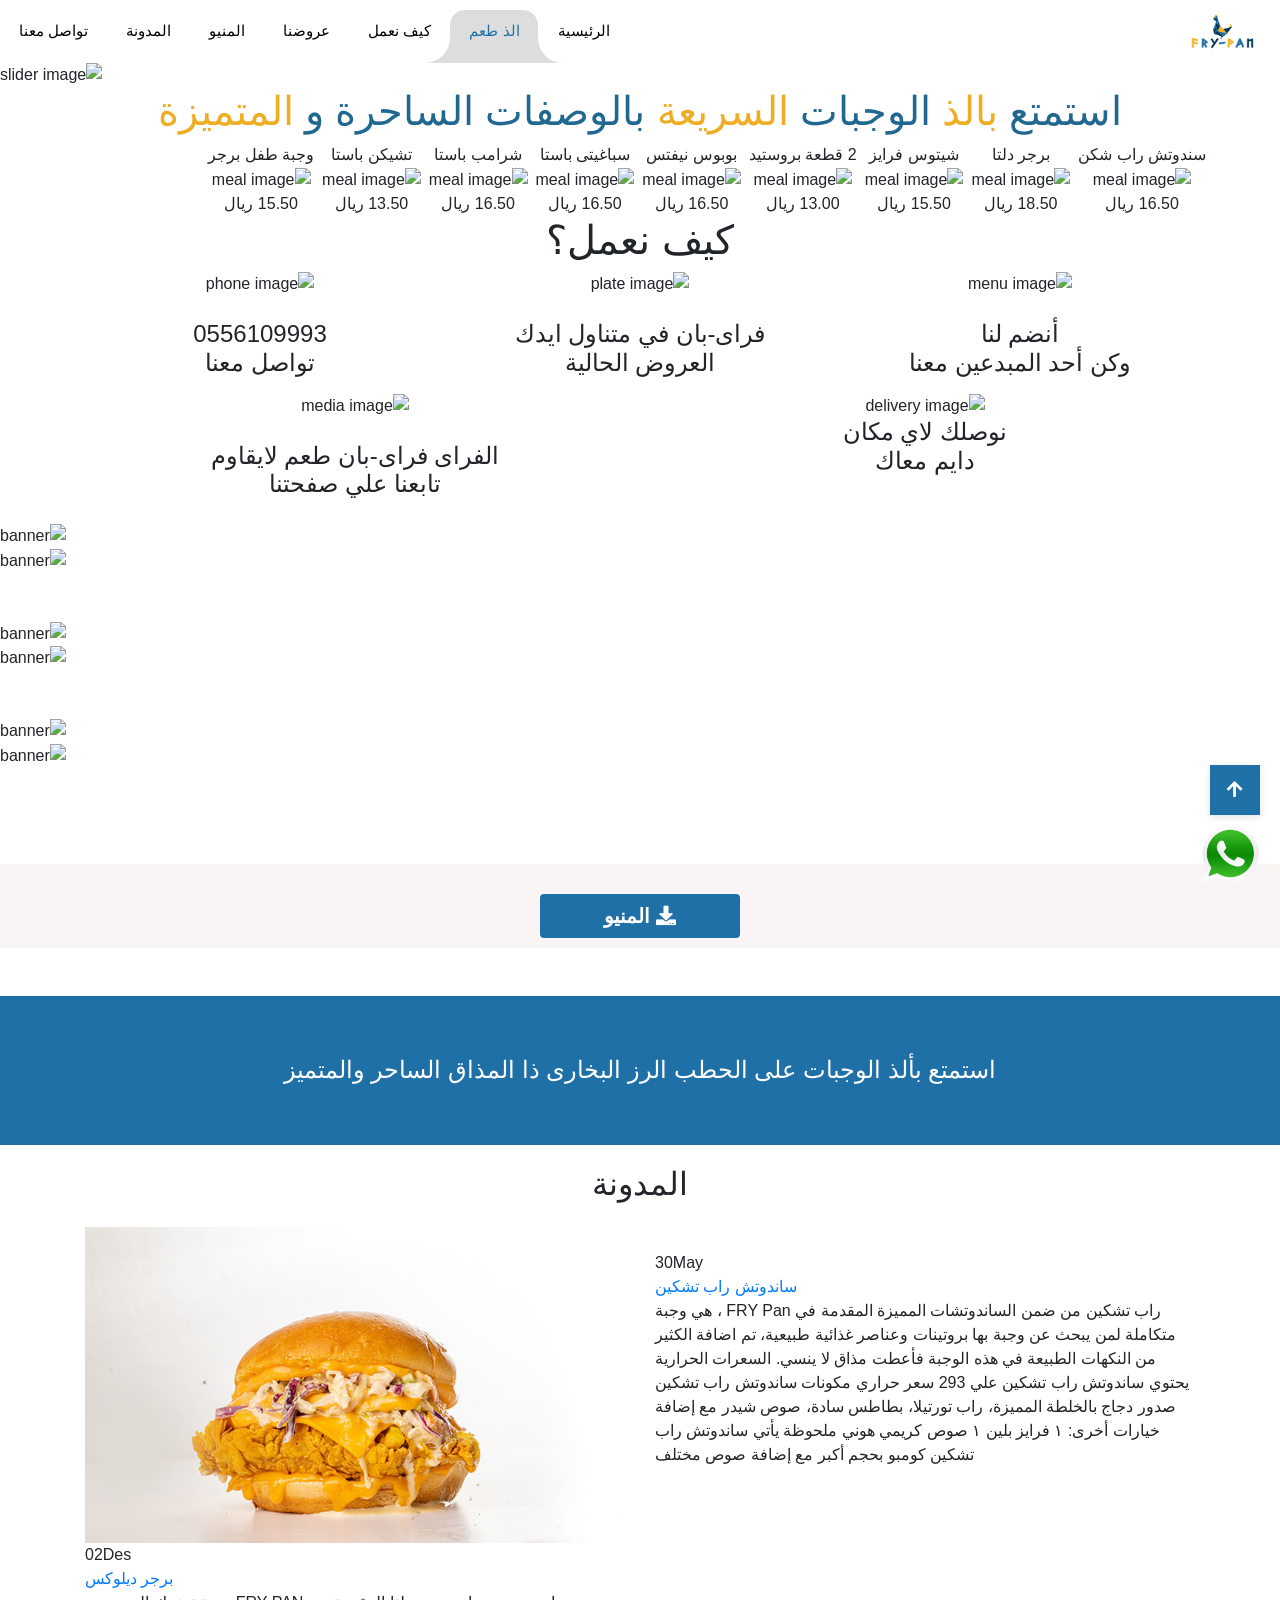
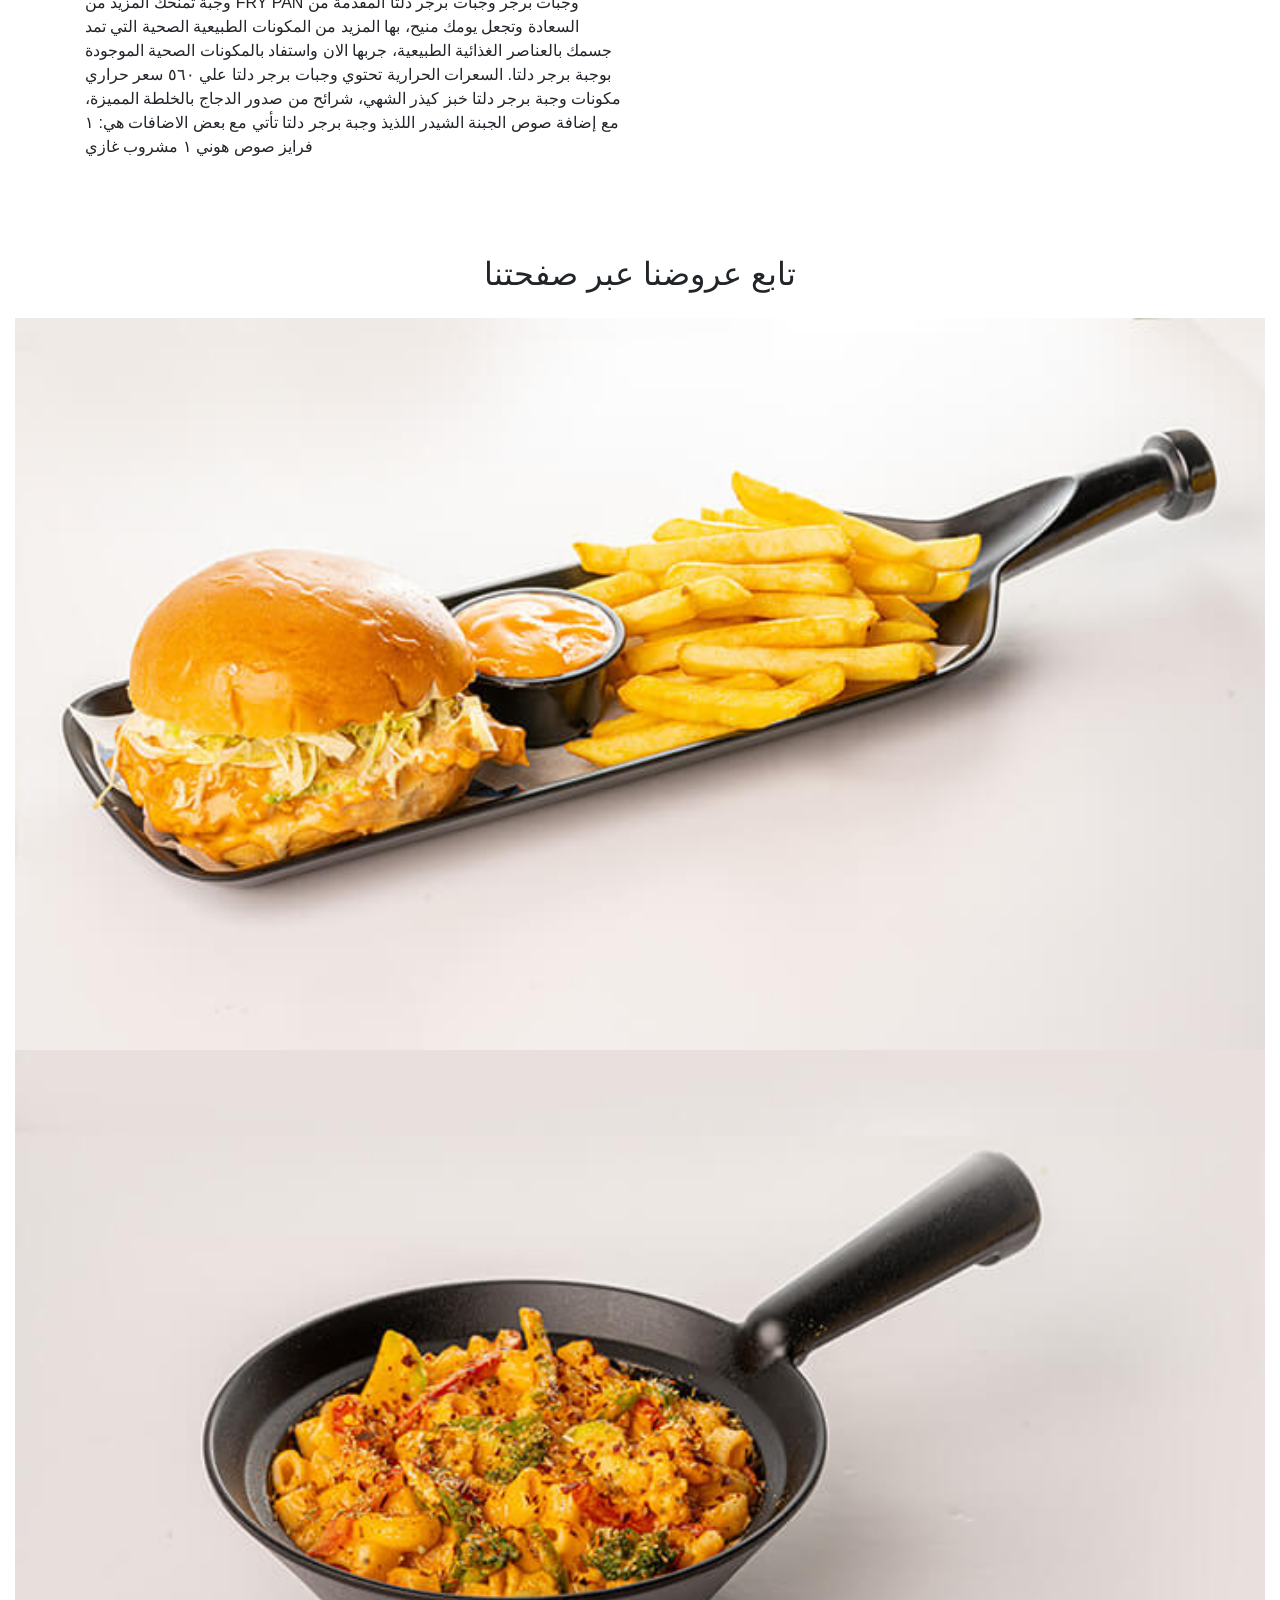
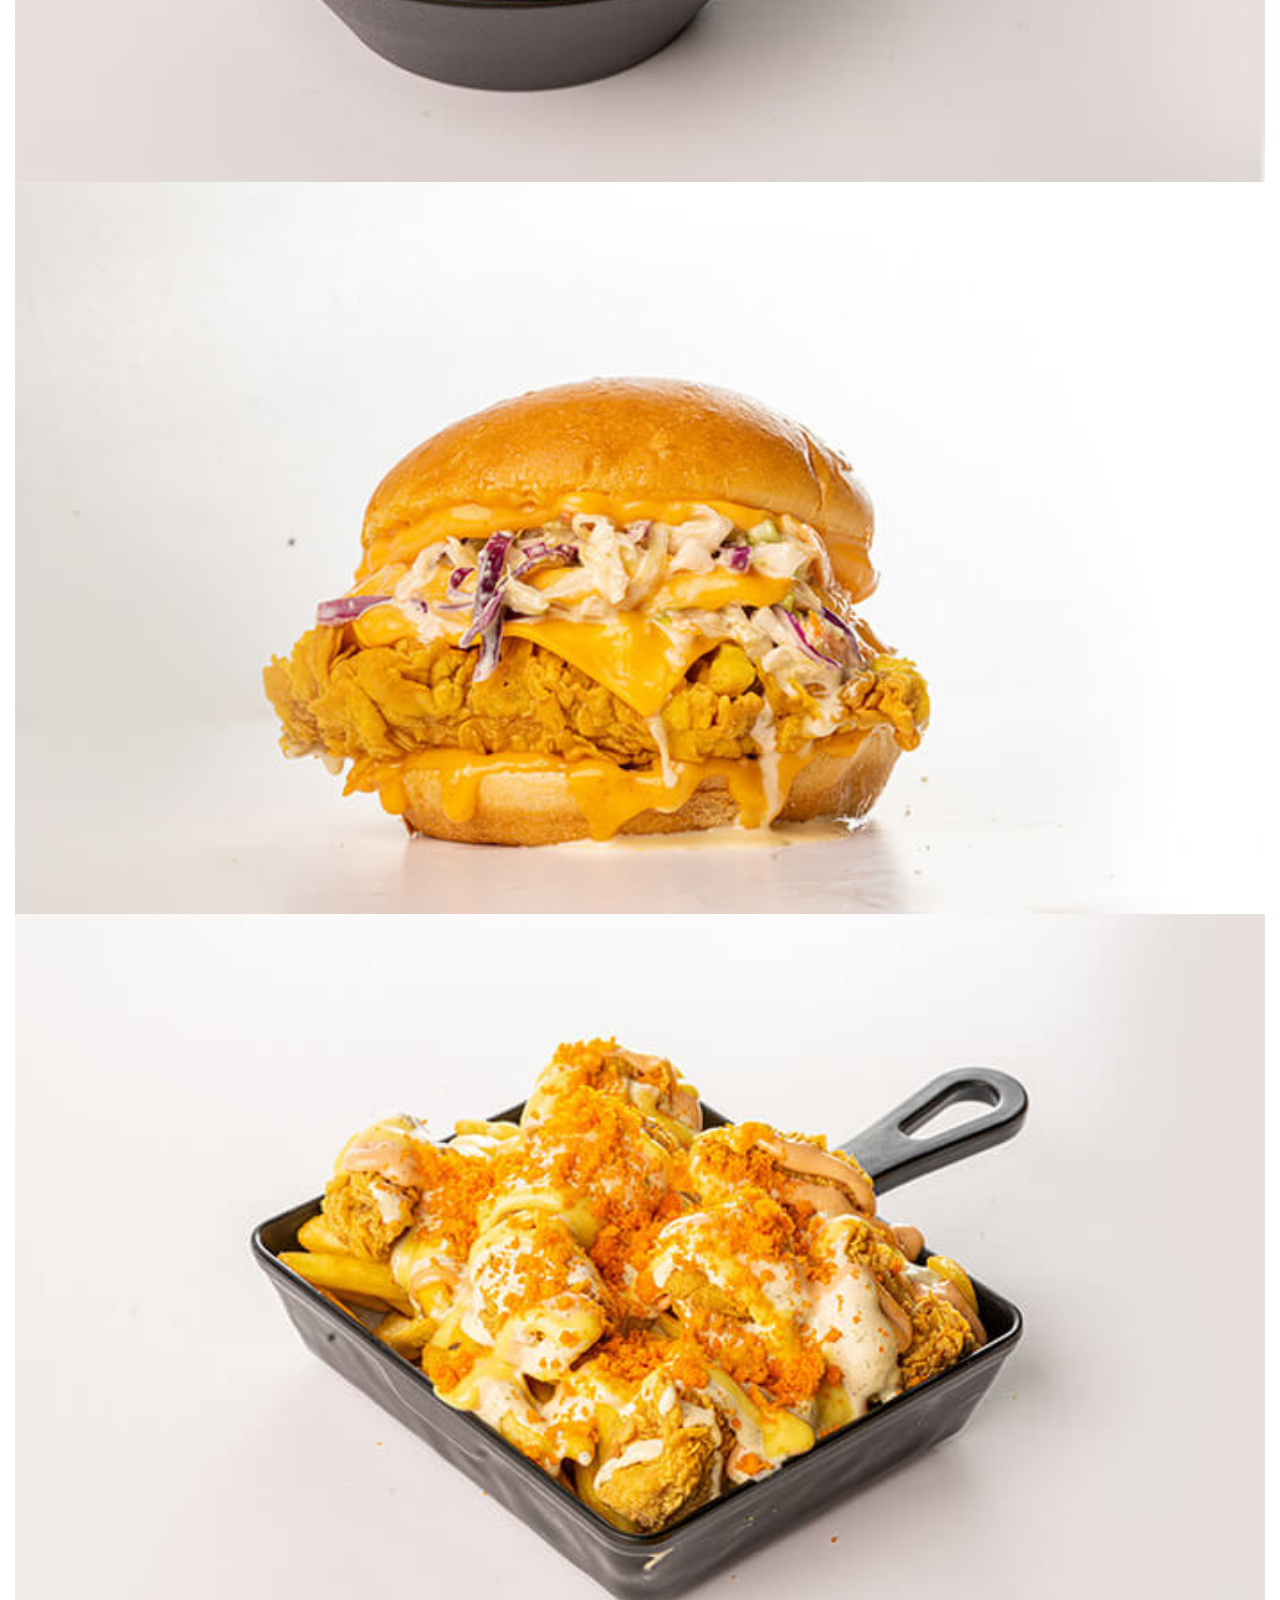
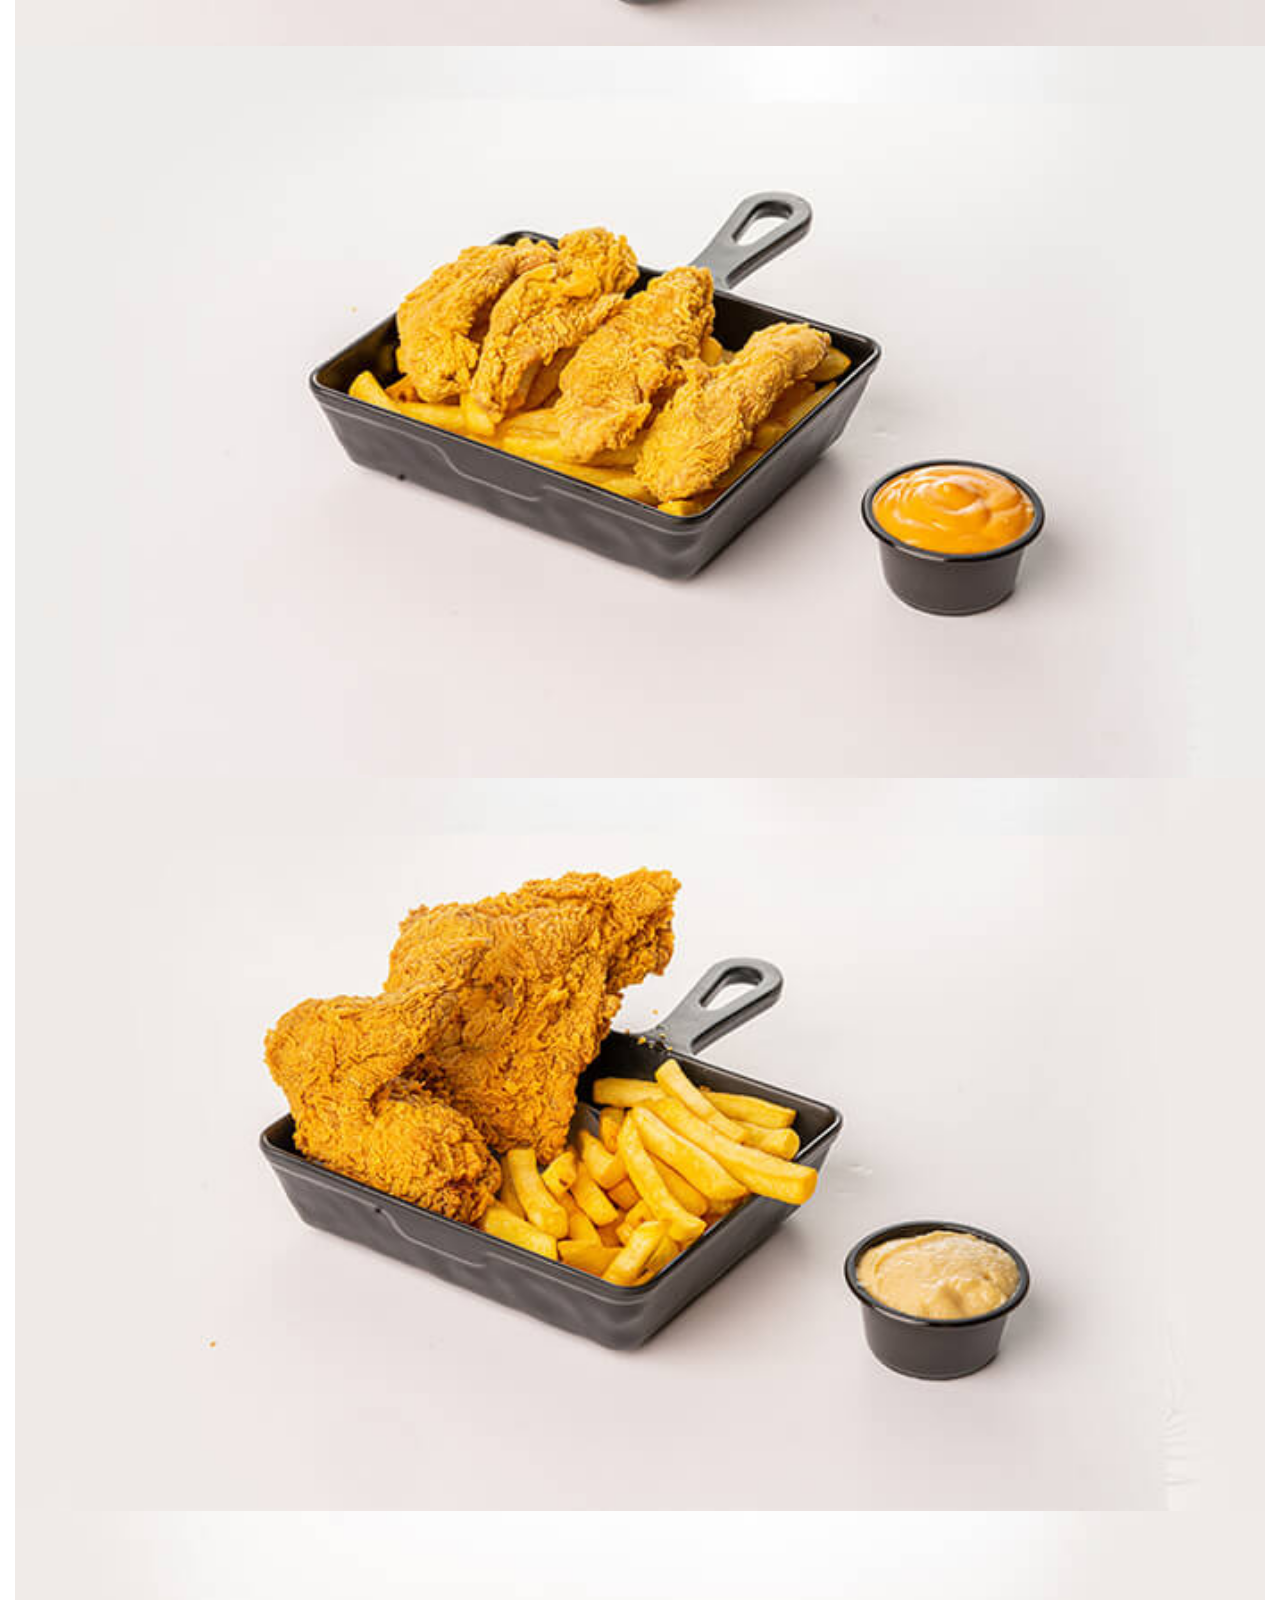
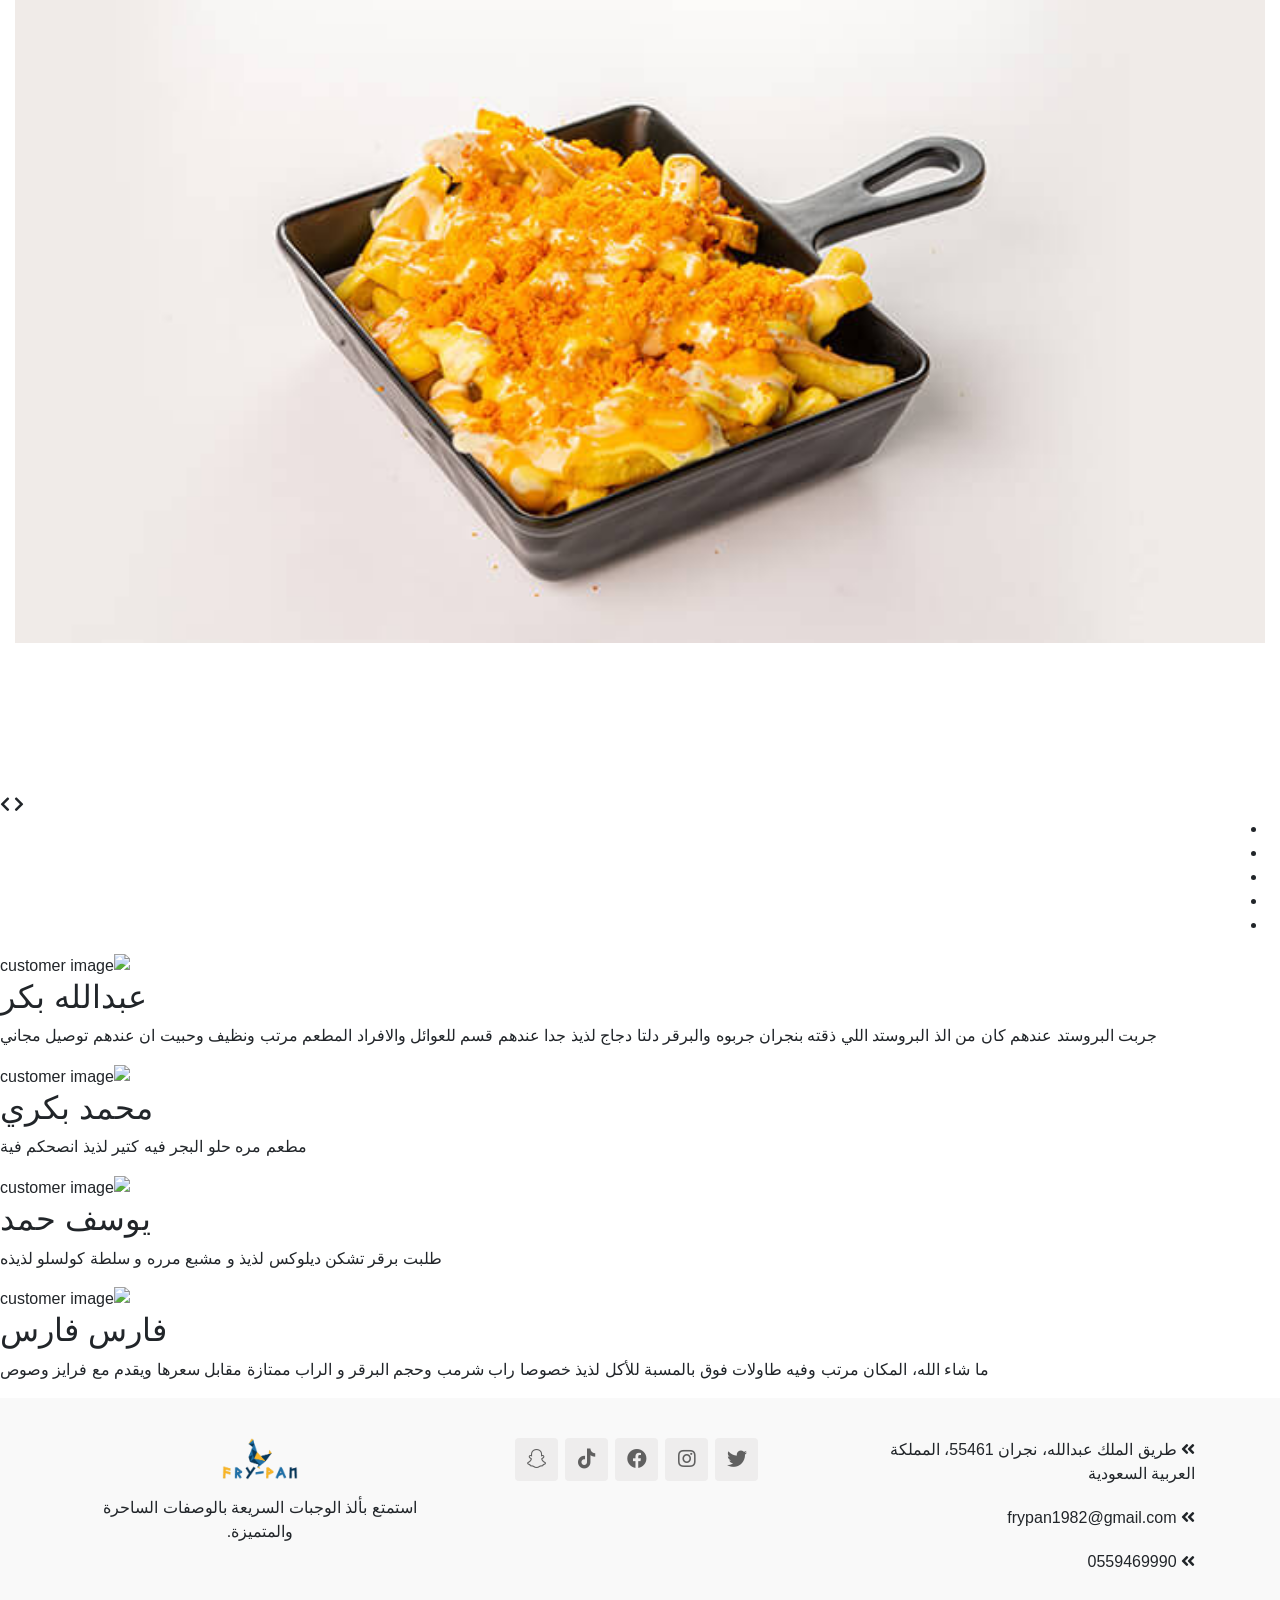
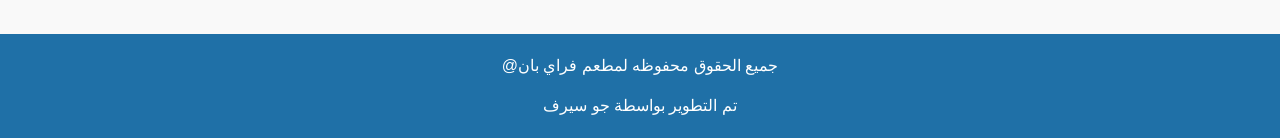
==== commit 1dae6eec: "Add files via upload" ====
--- a/index.html
+++ b/index.html
@@ -19,12 +19,12 @@
     <!-- <h2>https://www.frypan1.com/</h2> -->
     <!-- <h2>frypan1</h2> -->
 <!-- <h2>مطعم فراي بان في نجران لوجبات البرجر، والدجاج</h2> -->
-    <title>FryPan</title>
+<title>FryPan</title>
 </head>
 <body>
     <!-- Start Navbar -->
     <nav id="myTopnav" class="navbar navbar-expand-custom navbar-mainbg topnav top-sticky">
-        <img class="navbar-brand navbar-logo" src="./img/logo.png" width="110" alt="">
+        <img class="navbar-brand navbar-logo py-0" src="./img/logo.png" width="83" alt="logo">
         <!-- <a class="navbar-brand navbar-logo" href="#">Navbar</a> -->
         <button class="navbar-toggler" type="button" aria-controls="navbarSupportedContent" aria-expanded="false" aria-label="Toggle navigation">
         <i class="fas fa-bars text-white"></i>
@@ -36,128 +36,490 @@
                     <a class="nav-link" href="#" data-value="home">الرئيسية</a>
                 </li>
                 <li class="nav-item active">
-                    <a class="nav-link" href="#" data-value="meal">الذ برجر</a>
+                    <a class="nav-link" href="#" data-value="meal">الذ طعم</a>
                 </li>
                 <li class="nav-item">
                     <a class="nav-link" href="#" data-value="works">كيف نعمل</a>
                 </li>
                 <li class="nav-item">
-                    <a class="nav-link" href="#" data-value="trials">عروض للأطفال</a>
+                    <a class="nav-link" href="#" data-value="trials">عروضنا </a>
                 </li>
                 <li class="nav-item">
                     <a class="nav-link" href="#" data-value="menus">المنيو</a>
                 </li>
                 <li class="nav-item">
+                    <a class="nav-link" href="#" data-value="blog">المدونة</a>
+                </li>
+                <li class="nav-item">
                     <a class="nav-link" href="#" data-value="faq">تواصل معنا</a>
                 </li>
             </ul>
         </div>
     </nav>
     <!-- End Navbar  -->
+    <!-- Start Slider -->
+    <div id="home">
+        <div id="slider-home" class="carousel slide" data-ride="carousel" data-pause="false">
+            <ul class="carousel-indicators">
+                <li data-target="#slider-home" data-slide-to="0" class="active"></li>
+                <li data-target="#slider-home" data-slide-to="1"></li>
+                <li data-target="#slider-home" data-slide-to="2"></li>
+            </ul>
+            <div class="carousel-inner">
+                <div class="carousel-item active">
+                    <img src="img/01.jpg" alt="slider image">
+                    <div class="carousel-caption">
+                        <!-- <h3 class="wow fadeInUp" data-wow-duration="2s" data-wow-offset="300">وففايكايس ديبايتايس أيوت</h3> -->
+                        <!-- <p class="wow fadeInUp" data-wow-duration="2s" data-wow-offset="300">حتى هاربر موسكو ثم, وتقهقر المنتصرة حدة عل,اشتدّت أن أسر. كانت المتاخمة التغييرات أم وفي. ان وانتهاءً باستحداث قهر..</p> -->
+                        <a class="btn about-btn wow fadeInUp" data-wow-duration="2s" data-wow-offset="300" href="#"><i class="fa fa-chevron-right"></i> كيف نعمل </a>
+                        <a class="btn team-btn wow fadeInUp" data-wow-duration="2s" data-wow-offset="300" href="#">تواصل معنا  <i class="flaticon-right-arrows icon-space-left"></i></a>
+                    </div>
+                </div>
+                <div class="carousel-item">
+                    <img src="img/02.jpg" alt="slider image">
+                    <div class="carousel-caption">
+                        <!-- <h3 class="wow fadeInUp" data-wow-duration="2s" data-wow-offset="300">وففايكايس ديبايتايس أيوت</h3> -->
+                        <!-- <p class="wow fadeInUp" data-wow-duration="2s" data-wow-offset="300">حتى هاربر موسكو ثم, وتقهقر المنتصرة حدة عل, اشتدّت أن أسر. كانت المتاخمة التغييرات أم وفي. ان وانتهاءً باستحداث قهر. .</p> -->
+                        <a class="btn about-btn wow fadeInUp" data-wow-duration="2s" data-wow-offset="300" href="#"><i class="fa fa-chevron-right"></i> كيف نعمل</a>
+                        <a class="btn team-btn wow fadeInUp" data-wow-duration="2s" data-wow-offset="300" href="#">تواصل معنا <i class="flaticon-right-arrows icon-space-left"></i></a>
+                    </div>
+                </div>
+            </div>
+            <a class="carousel-control-prev" href="#slider-home" data-slide="prev">
+                <div class="swiper-button-prev"></div>
+            </a>
+            <a class="carousel-control-next" href="#slider-home" data-slide="next">
+                <div class="swiper-button-next"></div>
+            </a>
+        </div>
+    </div>
+    <!-- End Slider  -->
     <!-- Start Banner -->
-    <section id="home" class="banner">
-        <img src="./img/FM-Banner.jpg" width="100%" alt="">
+    <section id="meal" class="banner banner-meal text-center">
+        <div class="container">
+            <div class="row">
+                <div class="col-md-12">
+                    <div class="heading">
+                        <h1 class="wow fadeInUp" data-wow-duration="1s" data-wow-offset="200">
+                            <span style="color: #216891;">استمتع</span>
+                            <span style="color: #efad26;">بالذ</span>
+                            <span style="color: #216891;">الوجبات</span>
+                            <span style="color: #efad26;"> السريعة</span>
+                            <span style="color: #216891;"> بالوصفات</span>
+                            <span style="color: #216891;"> الساحرة</span>
+                            <span style="color: #216891;"> و</span>
+                            <span style="color: #efad26;"> المتميزة</span>
+                        </h1>
+                    </div>
+                </div>
+                <div class="d-flex justify-content-center flex-wrap">
+                    <div class="item-box-meal mx-1 wow fadeInUp" data-wow-duration="1s" data-wow-offset="200">
+                        <div class="box-header">
+                            سندوتش راب شكن
+                        </div>
+                        <div class="box-body">
+                            <img src="img/s1.jpg" width="100%" alt="meal image">
+                        </div>
+                        <div class="box-footer">
+                            16.50 ريال
+                        </div>
+                    </div>
+                    <div class="item-box-meal mx-1 wow fadeInUp" data-wow-duration="1s" data-wow-offset="200">
+                        <div class="box-header">
+                            برجر دلتا
+                        </div>
+                        <div class="box-body">
+                            <img src="img/s2.jpg" width="100%" alt="meal image">
+                        </div>
+                        <div class="box-footer">
+                            18.50 ريال
+                        </div>
+                    </div>
+                    <div class="item-box-meal mx-1 wow fadeInUp" data-wow-duration="1s" data-wow-offset="200">
+                        <div class="box-header">
+                            شيتوس فرايز
+                        </div>
+                        <div class="box-body">
+                            <img src="img/s3.jpg" width="100%" alt="meal image">
+                        </div>
+                        <div class="box-footer">
+                            15.50 ريال
+                        </div>
+                    </div>
+                    <div class="item-box-meal mx-1 wow fadeInUp" data-wow-duration="1s" data-wow-offset="200">
+                        <div class="box-header">
+                            2 قطعة بروستيد
+                        </div>
+                        <div class="box-body">
+                            <img src="img/s4.jpg" width="100%" alt="meal image">
+                        </div>
+                        <div class="box-footer">
+                            13.00 ريال
+                        </div>
+                    </div>
+                    <div class="item-box-meal mx-1 wow fadeInUp" data-wow-duration="1s" data-wow-offset="200">
+                        <div class="box-header">
+                            بوبوس نيفتس
+                        </div>
+                        <div class="box-body">
+                            <img src="img/s5.jpg" width="100%" alt="meal image">
+                        </div>
+                        <div class="box-footer">
+                            16.50 ريال
+                        </div>
+                    </div>
+                    <div class="item-box-meal mx-1 wow fadeInUp" data-wow-duration="1s" data-wow-offset="200">
+                        <div class="box-header">
+                            سباغيتى باستا
+                        </div>
+                        <div class="box-body">
+                            <img src="img/s6.jpg" width="100%" alt="meal image">
+                        </div>
+                        <div class="box-footer">
+                            16.50 ريال
+                        </div>
+                    </div>
+                    <div class="item-box-meal mx-1 wow fadeInUp" data-wow-duration="1s" data-wow-offset="200">
+                        <div class="box-header">
+                            شرامب باستا
+                        </div>
+                        <div class="box-body">
+                            <img src="img/s7.jpg" width="100%" alt="meal image">
+                        </div>
+                        <div class="box-footer">
+                            16.50 ريال
+                        </div>
+                    </div>
+                    <div class="item-box-meal mx-1 wow fadeInUp" data-wow-duration="1s" data-wow-offset="200">
+                        <div class="box-header">
+                            تشيكن باستا
+                        </div>
+                        <div class="box-body">
+                            <img src="img/s8.jpg" width="100%" alt="meal image">
+                        </div>
+                        <div class="box-footer">
+                            13.50 ريال
+                        </div>
+                    </div>
+                    <div class="item-box-meal mx-1 wow fadeInUp" data-wow-duration="1s" data-wow-offset="200">
+                        <div class="box-header">
+                            وجبة طفل برجر
+                        </div>
+                        <div class="box-body">
+                            <img src="img/s9.jpg" width="100%" alt="meal image">
+                        </div>
+                        <div class="box-footer">
+                            15.50 ريال
+                        </div>
+                    </div>
+                </div>
+            </div>
+        </div>
     </section>
-    <section id="menus" class="banner">
-        <div class="download-menu">
-            <a href="menu.pdf" target="_blank" class="btn wow fadeInUp" data-wow-duration="2s" data-wow-offset="300">
-                <i class="fa fa-download">المنيو</i>
-            </a>
-        </div>
-        <img src="./img/Banner-1-Web.jpg" width="100%" alt="">
+      <!-- Start HOW Work -->
+    <section id="works" class="banner text-center">
+        <div class="container">
+            <div class="row">
+                <div class="col-md-12">
+                    <h1>كيف نعمل؟</h1>
+                </div>
+                <div class="col-md-4">
+                    <div class="item-box">
+                        <img src="./img/svg/menu.svg" width="120px" class="mb-4" alt="menu image">
+                        <h4>أنضم لنا <br> وكن أحد المبدعين معنا</h4>
+                    </div>
+                </div>
+                <div class="col-md-4">
+                    <div class="item-box">
+                        <img src="./img/svg/plate.svg" width="120px" class="mb-4" alt="plate image">
+                        <h4>فراى-بان في متناول ايدك <br> العروض الحالية</h4>
+                    </div>
+                </div>
+                <div class="col-md-4">
+                    <div class="item-box">
+                        <img src="./img/svg/call.svg" width="120px" class="mb-4" alt="phone image">
+                        <h4>0556109993<br> تواصل معنا</h4>
+                    </div>
+                </div>
+                <div class="col-md-6 mt-2">
+                    <div class="item-box">
+                        <img src="./img/svg/delivery.svg" width="180px" alt="delivery image">
+                        <h4>نوصلك لاي مكان  <br> دايم معاك</h4>
+                    </div>
+                </div>
+                <div class="col-md-6 mt-2">
+                    <div class="item-box">
+                        <img src="./img/svg/media.svg" width="120px" class="mb-4" alt="media image">
+                        <h4>الفراى فراى-بان طعم لايقاوم <br> تابعنا علي صفحتنا</h4>
+                    </div>
+                </div>
+            </div>
+        </div>
     </section>
-    <section id="meal" class="banner">
-        <img src="./img/Banner-2-Web.jpg" width="100%" alt="">
-    </section>
-    <section id="works" class="banner">
-        <img src="./img/Banner-3-Web.jpg" width="100%" alt="">
-    </section>
-    <section class="banner">
-        <img src="./img/Banner-4-Web.jpg" width="100%" alt="">
-    </section>
-    <!-- End Banner -->
+    <!-- End HOW Work -->
     <!-- Start Pricing -->
-    <section id="trials" class="pricing py-5">
-        <div class="container">
+    <section id="trials" class="pricing">
+        <div class="banner-card pt-3 pb-5">
+            <div class="swiper-container">
+                <div class="swiper-wrapper">
+                  <div class="swiper-slide">
+                    <img src="img/b10.jpg" width="100%" height="100%" style="max-height: 350px;" class="banner-img" alt="banner">
+                  </div>
+                  <div class="swiper-slide">
+                    <img src="img/b10.jpg" width="100%" height="100%" style="max-height: 350px;" class="banner-img" alt="banner">
+                  </div>
+                </div>
+                <div class="swiper-button-next"></div>
+                <div class="swiper-button-prev"></div>
+            </div>
+        </div>
+        <!-- <div class="container">
             <div class="row">
                 <div class="col-md-6">
                     <div class="box wow fadeInUp" data-wow-duration="2s" data-wow-offset="300">
                         <div class="box-img">
-                            <img src="./img/Muscle-Gain.jpg" width="100%" alt="">
+                            <img src="./img/b3.jpg" width="100%" alt="">
                         </div>
                         <div class="box-text text-center p-4">
-                            <h2 class="text-center mb-4">وجبة طفل نقتس</h2>
-                            <li> 16.50 ريال</li>
-                            <a href="https://wa.me/+966559469990" class="btn">اطلب الأن </a>
+                            <h2 class="text-center mb-4">بوبريس نيفتس</h2>
+                            <ul class="box-list">
+                                <li>18.50 ريال</li>
+                            </ul>
+                            <a href="https://wa.me/+966556109993" class="btn">اطلب الأن</a>
                         </div>
                     </div>
                 </div>
                 <div class="col-md-6">
                     <div class="box wow fadeInUp" data-wow-duration="2s" data-wow-offset="300">
                         <div class="box-img">
-                            <img src="./img/PCOS.jpg" width="100%" alt="">
+                            <img src="./img/b4.jpg" width="100%" alt="">
                         </div>
                         <div class="box-text text-center p-4">
-                            <h2 class="text-center mb-4">وجبة طفل برجر</h2>
-                            <li> 16.50 ريال</li>
-                            <a href="https://wa.me/+966559469990" class="btn"> اطلب الأن </a>
-                        </div>
-                    </div>
-                </div>
+                            <h2 class="text-center mb-4">شريمب فرايز</h2>
+                            <ul class="box-list">
+                                <li>23.50 ريال</li>
+                            </ul>
+                            <a href="https://wa.me/+966556109993" class="btn">اطلب الأن</a>
+                        </div>
+                    </div>
+                </div>
+            </div>
+        </div> -->
+
+        <div class="banner-card pb-5">
+            <div class="swiper-container">
+                <div class="swiper-wrapper">
+                  <div class="swiper-slide">
+                    <img src="img/03.jpg" width="100%" height="100%" style="max-height: 350px;" class="banner-img" alt="banner">
+                  </div>
+                  <div class="swiper-slide">
+                    <img src="img/03.jpg" width="100%" height="100%" style="max-height: 350px;" class="banner-img" alt="banner">
+                  </div>
+                </div>
+                <div class="swiper-button-next"></div>
+                <div class="swiper-button-prev"></div>
+            </div>
+        </div>
+        <!-- <div class="container">
+            <div class="row">
                 <div class="col-md-6">
                     <div class="box wow fadeInUp" data-wow-duration="2s" data-wow-offset="300">
                         <div class="box-img">
-                            <img src="./img/Gluten-dairy-free.jpg" width="100%" alt="">
+                            <img src="./img/s1.jpg" width="100%" alt="">
                         </div>
                         <div class="box-text text-center p-4">
-                            <h2 class="text-center mb-4">بوبريس نيفتس</h2>
+                            <h2 class="text-center mb-4">ساندوتش راب شكين </h2>
                             <ul class="box-list">
-                                <li>18.5 ريال</li>
+                                <h4>السعرات الحرارية</h4>
+                                <li>يحتوي ساندوتش راب تشكين علي 293 سعر حراري</li>
+                                <h4>مكونات ساندوتش راب تشكين</h4>
+                                <li>صدور دجاج بالخلطة المميزة، راب تورتيلا، بطاطس سادة، صوص شيدر مع إضافة خيارات أخرى:
+                                    ١ فرايز بلين 
+                                    ١ صوص كريمي هوني 
+                                    </li>
+                                    <h4>السعر</h4>
+                                <li>16.50 ريال</li>
                             </ul>
-                            <a href="https://wa.me/+966559469990" class="btn">اطلب الأن</a>
+                            <a href="https://wa.me/+966556109993" class="btn">اطلب الأن</a>
                         </div>
                     </div>
                 </div>
                 <div class="col-md-6">
                     <div class="box wow fadeInUp" data-wow-duration="2s" data-wow-offset="300">
                         <div class="box-img">
-                            <img src="./img/Intermittent-fasting.jpg" width="100%" alt="">
+                            <img src="./img/b2.jpg" width="100%" alt="">
                         </div>
                         <div class="box-text text-center p-4">
-                            <h2 class="text-center mb-4">شريمب فرايز</h2>
+                            <h2 class="text-center mb-4">وجبة طفل برجر</h2>
                             <ul class="box-list">
-                                <li>23.5 ريال</li>
+                                <li>16.50 ريال</li>
                             </ul>
-                            <a href="https://wa.me/+966559469990" class="btn"> اطلب الأن</a>
-                        </div>
-                    </div>
-                </div>
-            </div>
-        </div>
+                            <a href="https://wa.me/+966556109993" class="btn">اطلب الأن</a>
+                        </div>
+                    </div>
+                </div>
+            </div>
+        </div> -->
+        <div class="banner-card pb-5">
+            <div class="swiper-container">
+                <div class="swiper-wrapper">
+                  <div class="swiper-slide">
+                    <img src="img/b13.jpg" width="100%" height="100%" style="max-height: 350px;" class="banner-img" alt="banner">
+                  </div>
+                  <div class="swiper-slide">
+                    <img src="img/b13.jpg" width="100%" height="100%" style="max-height: 350px;" class="banner-img" alt="banner">
+                  </div>
+                </div>
+                <div class="swiper-button-next"></div>
+                <div class="swiper-button-prev"></div>
+            </div>
+        </div>
+        <!-- <div class="container">
+            <div class="row">
+                <div class="col-md-6">
+                    <div class="box wow fadeInUp" data-wow-duration="2s" data-wow-offset="300">
+                        <div class="box-img">
+                            <img src="./img/b1.jpg" width="100%" alt="">
+                        </div>
+                        <div class="box-text text-center p-4">
+                            <h2 class="text-center mb-4">وجبة طفل نقتس</h2>
+                            <ul class="box-list">
+                                <li>16.50 ريال</li>
+                            </ul>
+                            <a href="https://wa.me/+966556109993" class="btn">اطلب الأن</a>
+                        </div>
+                    </div>
+                </div>
+                <div class="col-md-6">
+                    <div class="box wow fadeInUp" data-wow-duration="2s" data-wow-offset="300">
+                        <div class="box-img">
+                            <img src="./img/b2.jpg" width="100%" alt="">
+                        </div>
+                        <div class="box-text text-center p-4">
+                            <h2 class="text-center mb-4">وجبة طفل برجر</h2>
+                            <ul class="box-list">
+                                <li>16.50 ريال</li>
+                            </ul>
+                            <a href="https://wa.me/+966556109993" class="btn">اطلب الأن</a>
+                        </div>
+                    </div>
+                </div>
+            </div>
+        </div> -->
+
+        <!-- <div class="banner-card pt-3">
+            <div class="swiper-container">
+                <div class="swiper-wrapper">
+                  <div class="swiper-slide">
+                    <img src="img/banner3.jpg" width="100%" height="100%" style="max-height: 350px;" class="banner-img" alt="banner">
+                  </div>
+                  <div class="swiper-slide">
+                    <img src="img/banner3.jpg" width="100%" height="100%" style="max-height: 350px;" class="banner-img" alt="banner">
+                  </div>
+                </div>
+                <div class="swiper-button-next"></div>
+                <div class="swiper-button-prev"></div>
+            </div>
+        </div> -->
     </section>
     <!-- End Pricing -->
+    <!-- Start Menu -->
+    <section id="menus" class="my-5">
+        <div class="download-menu">
+            <a href="./img/menu.pdf" target="_blank" class="btn wow fadeInUp" data-wow-duration="2s" data-wow-offset="300">
+                <i class="fa fa-download"></i> المنيو
+            </a>
+        </div>
+    </section>
+    <!-- End Menu -->
      <!-- Start content -->
      <section class="quote">
         <div class="container">
             <div class="row">
                 <div class="col-md-12 text-center">
-                    <h4>استمتع بألذ الوجبات السريعة
-                        بالوصفات الساحرة والمتميزة</h4>
+                    <h4>استمتع بألذ الوجبات على الحطب الرز البخارى ذا المذاق الساحر والمتميز</h4>
                 </div>
             </div>
         </div>
     </section>
     <!-- End quote -->
+    <!-- OUR LATEST BLOG -->
+<div class="section">
+    <div class="content-wrap">
+      <div class="container">
+        <div class="row">
+          <div class="col-sm-12 col-md-12" id="blog">
+            <h2 class="section-heading text-center mb-4 wow fadeInUp" data-wow-duration="2s" data-wow-offset="300">
+              المدونة
+            </h2>
+          </div>
+        </div>
+        <div class="row">
+          <!-- Item 1 -->
+          <div class="col-12 col-md-6 mb-3">
+            <div class="rs-news-1 wow fadeInUp" data-wow-duration="2s" data-wow-offset="300">
+              <div class="media-box">
+                <a href="page-news-single.html">
+                  <img src="./img/s1.jpg" alt="" class="img-fluid">
+                </a>
+              </div>
+              <div class="body-box">
+                <div class="meta-date"><span>30</span>May</div>
+                <div class="title"><a href="page-news-single.html">ساندوتش راب تشكين   </a></div>
+                <p>راب تشكين من ضمن الساندوتشات المميزة المقدمة في FRY Pan ، هي وجبة متكاملة لمن يبحث عن وجبة بها بروتينات وعناصر غذائية طبيعية، تم اضافة الكثير من النكهات الطبيعة في هذه الوجبة فأعطت مذاق لا ينسي.
+                    السعرات الحرارية
+                    يحتوي ساندوتش راب تشكين علي 293 سعر حراري
+                    مكونات ساندوتش راب تشكين 
+                    صدور دجاج بالخلطة المميزة، راب تورتيلا، بطاطس سادة، صوص شيدر مع إضافة خيارات أخرى:
+                    ١ فرايز بلين 
+                    ١ صوص كريمي هوني 
+                    ملحوظة
+                    يأتي ساندوتش راب تشكين كومبو بحجم أكبر مع إضافة صوص مختلف 
+                    </p>
+              </div>
+            </div>
+          </div>
+  
+          <!-- Item 2 -->
+          <div class="col-12 col-md-6 mb-3">
+            <div class="rs-news-1 wow fadeInUp" data-wow-duration="2s" data-wow-offset="300">
+              <div class="media-box">
+                <a href="page-news-single.html">
+                  <img src="img/3.jpg" alt="" class="img-fluid">
+                </a>
+              </div>
+              <div class="body-box">
+                <div class="meta-date"><span>02</span>Des</div>
+                <div class="title"><a href="page-news-single.html">برجر ديلوكس</a></div>
+                <p>وجبات برجر
+                    وجبات برجر دلتا المقدمة من FRY PAN  وجبة تمنحك المزيد من السعادة وتجعل يومك منيح، بها المزيد من المكونات الطبيعية الصحية التي تمد جسمك بالعناصر الغذائية الطبيعية، جربها الان واستفاد بالمكونات الصحية الموجودة بوجبة برجر دلتا.
+                   السعرات الحرارية
+                   تحتوي وجبات برجر دلتا علي ٥٦٠ سعر حراري 
+                   مكونات وجبة برجر دلتا 
+                   خبز كيذر الشهي، شرائح من صدور الدجاج بالخلطة المميزة، مع إضافة صوص الجبنة الشيدر اللذيذ
+                   وجبة برجر دلتا تأتي مع بعض الاضافات هي: 
+                   ١ فرايز 
+                   صوص هوني 
+                   ١ مشروب غازي 
+                   </p>
+              </div>
+            </div>
+          </div>
+          
+        </div>
+      </div>
+    </div>
+  </div>
+  
     <!-- Start Instagram-img -->
-    <section class="insta-img text-center">
+    <section id="faq" class="insta-img text-center">
        <div class="container-fluid">
         <div class="row">
             <div class="col-md-12">
                 <div class="card-header p-0 my-4 text-center">
-                    <h3 class="wow fadeInDown mb-4" data-wow-duration="2s" data-wow-offset="300">تابع عروضنا عبر صفحتنا</h3>
-                </div>
-            </div>
-            
+                    <h2 class="wow fadeInDown mb-4" data-wow-duration="2s" data-wow-offset="300">تابع عروضنا عبر صفحتنا                    </h2>
+                </div>
+            </div>
             <div class="col-md-12">
                 <div class="swiper-container swiper-initialize">
                     <div class="swiper-wrapper">
@@ -188,8 +550,8 @@
                   </div> 
             </div>
             <div class="col-md-12">
-                <a href="https://linktr.ee/fry_pan1982" class="btn wow fadeIn" data-wow-duration="2s" data-wow-offset="300">
-                    <i class="fa-brands"></i>
+                <a href="https://linktr.ee/kabu_s2" class="btn wow fadeIn" data-wow-duration="2s" data-wow-offset="300">
+                    <i class="fa-brands "></i>
                     اضغط هنا
                 </a>
             </div>
@@ -197,30 +559,88 @@
        </div>
     </section>
     <!-- End Instagram-img -->
+    <!-- Start Testimonials -->
+    <section id="testim" class="testim">
+        <div class="col-md-12 text-center">
+            <h2 class="wow fadeInUp" data-wow-duration="2s" data-wow-offset="300">أراء العملاء</h2>
+        </div>
+        <div class="testim-cover">
+           <div class="wrap">
+               <span id="right-arrow" class="arrow right fa fa-chevron-right"></span>
+               <span id="left-arrow" class="arrow left fa fa-chevron-left "></span>
+               <ul id="testim-dots" class="dots">
+                   <li class="dot active"></li>
+                   <li class="dot"></li>
+                   <li class="dot"></li>
+                   <li class="dot"></li>
+                  <li class="dot"></li>
+               </ul>
+               <div id="testim-content" class="cont">
+                   
+                   <div class="active">
+                       <div class="img"><img src="https://in.bmscdn.com/iedb/artist/images/website/poster/large/kartik-aaryan-1045198-08-12-2017-06-34-11.jpg" alt="customer image"></div>
+                       <h2>عبدالله بكر</h2>
+                       <p>جربت البروستد عندهم كان من الذ البروستد اللي ذقته بنجران جربوه
+                        والبرقر دلتا دجاج لذيذ جدا
+                        عندهم قسم للعوائل والافراد
+                        المطعم مرتب ونظيف
+                        وحبيت ان عندهم توصيل مجاني</p>                    
+                   </div>
+
+                   <div>
+                    <div class="img"><img src="https://in.bmscdn.com/iedb/artist/images/website/poster/large/kartik-aaryan-1045198-08-12-2017-06-34-11.jpg" alt="customer image"></div>
+                    <h2>محمد بكري</h2>
+                       <p>مطعم مره حلو البجر فيه كتير لذيذ انصحكم فية</p>                    
+                   </div>
+
+                   <div>
+                    <div class="img"><img src="https://in.bmscdn.com/iedb/artist/images/website/poster/large/kartik-aaryan-1045198-08-12-2017-06-34-11.jpg" alt="customer image"></div>
+                    <h2>يوسف حمد</h2>
+                       <p>طلبت برقر تشكن ديلوكس لذيذ و مشبع مرره و سلطة كولسلو لذيذه </p>                    
+                   </div>
+
+                   <div>
+                    <div class="img"><img src="https://in.bmscdn.com/iedb/artist/images/website/poster/large/kartik-aaryan-1045198-08-12-2017-06-34-11.jpg" alt="customer image"></div>
+                    <h2>فارس فارس</h2>
+                       <p>ما شاء الله، المكان مرتب وفيه طاولات فوق بالمسبة للأكل لذيذ خصوصا راب شرمب وحجم البرقر و الراب ممتازة مقابل سعرها ويقدم مع فرايز وصوص</p>                    
+                   
+                    </div>
+               </div>
+           </div>
+        </div>
+   </section>
+    <!-- End Testimonials -->
     <!-- Start Footer -->
     <footer>
         <div class="top-footer">
             <div class="container">
                 <div class="row">
                     <div class="col-md-4 text-start">
-                        <!-- <h4 class="title-footer mb-4">العنوان</h4> -->
-                        <p>طريق الملك عبدالله، نجران 55461، المملكة العربية السعودية</p>
-                        <p>frypan1982@gmail.com</p>
-                        <p>+966559469990</p>
+                        <p>
+                            <i class="fa fa-angle-double-left" aria-hidden="true"></i>
+                            طريق الملك عبدالله، نجران 55461، المملكة العربية السعودية
+                        </p>
+                        <p>
+                            <i class="fa fa-angle-double-left" aria-hidden="true"></i>
+                            frypan1982@gmail.com
+                        </p>
+                        <p>
+                            <i class="fa fa-angle-double-left" aria-hidden="true"></i>
+                            0559469990
+                        </p>
                     </div>
                     <div class="col-md-4">
-                        <!-- <h4 class="title-footer mb-4">سوشيال ميديا</h4> -->
                         <ul class="social-links d-flex p-0">
                             <li><a href="https://twitter.com/frypan1982" target="_blank"><i class="fab fa-twitter"></i></a></li>
                             <li><a href="https://www.instagram.com/fry_pan1/" target="_blank"><i class="fab fa-instagram"></i></a></li>
+                            <li><a href="https://www.instagram.com/fry_pan1/" target="_blank"><i class="fab fa-facebook"></i></a></li>
                             <li><a href="https://www.tiktok.com/@frypan1" target="_blank"><i class="fab fa-tiktok"></i></a></li>
                             <li><a href="https://www.snapchat.com/add/fry_pan1" target="_blank"><i class="fa-brands fa-snapchat"></i></a></li>
                         </ul>
                     </div>
-                    <div class="col-md-4 text-start">
-                        <img src="img/logo.png" width="150" height="70" class="logo-footer mb-3" alt="FRESHLY logo">
-                        <p>استمتع بألذ الوجبات السريعة
-                            بالوصفات الساحرة والمتميزة</p>
+                    <div class="col-md-4 text-center">
+                        <img src="img/logo.png" width="100" class="logo-footer mb-3" alt="logo">
+                        <p>استمتع بألذ الوجبات السريعة بالوصفات الساحرة والمتميزة.</p>
                     </div>
                 </div>
             </div>
@@ -229,38 +649,31 @@
             <div class="container">
                 <div class="row">
                     <div class="col-md-12">
-                        <p>جميع الحقوق محفوظه لمطعم فراي بان 2024@</p>
-                        <p><a style="color:white;" href="https://goserv-ksa.com/">Design By GoServ</a></p>
-                    </div>
-                </div>
-            </div>
-        </div>
+                        <p>جميع الحقوق محفوظه لمطعم فراي بان<span id="copyright"></span>@</p>
+                        <p class="mb-0"><a style="color:white;" href="https://goserv-ksa.com/">تم التطوير بواسطة جو سيرف</a></p>
+                    </div>
+                </div>
+            </div>
+        </div>
+        <a style="position:fixed;z-index: 99;bottom:15px;right:15px"  href="https://wa.me/+966559469990"> <img style="width:70px;" src="whatscall.gif"></a>
     </footer>
     <!-- End Footer -->
     <!-- Start Scroll Top -->
-    <button class="scroll-top" onclick="scrollToTop()"><i class="fa fa-arrow-up"></i></button>
+    <button class="scroll-top"><i class="fa fa-arrow-up"></i></button>
     <!-- End Scroll Top -->
     <!-- Start Loading -->
     <div class="loading">
         <div class="spinner">
-            <div class="rect1"></div>
-            <div class="rect2"></div>
-            <div class="rect3"></div>
-            <div class="rect4"></div>
-            <div class="rect5"></div>
-          </div>
+            <img src="img/logo.png" width="100%" alt="logo">
+        </div>
     </div>
     <!-- End Loading -->
     <!-- Swiper JS -->
-<a style="position:fixed;z-index: 99;bottom:15px;right:15px"  href="https://wa.me/+966559469990"> <img style="width:70px;" src="whatscall.gif"></a>
-
     <script src="js/wow.min.js"></script>
     <script src="https://cdnjs.cloudflare.com/ajax/libs/Swiper/6.8.4/swiper-bundle.min.js"></script>
     <script src="https://code.jquery.com/jquery-2.2.4.min.js" integrity="sha256-BbhdlvQf/xTY9gja0Dq3HiwQF8LaCRTXxZKRutelT44=" crossorigin="anonymous"></script>
+    <script src="https://code.jquery.com/ui/1.13.1/jquery-ui.min.js"></script>
     <script src="js/bootstrap.min.js"></script>
     <script src="js/main.js"></script>
-    <script>
-        new WOW().init();
-    </script>
 </body>
-</html>
+</html>
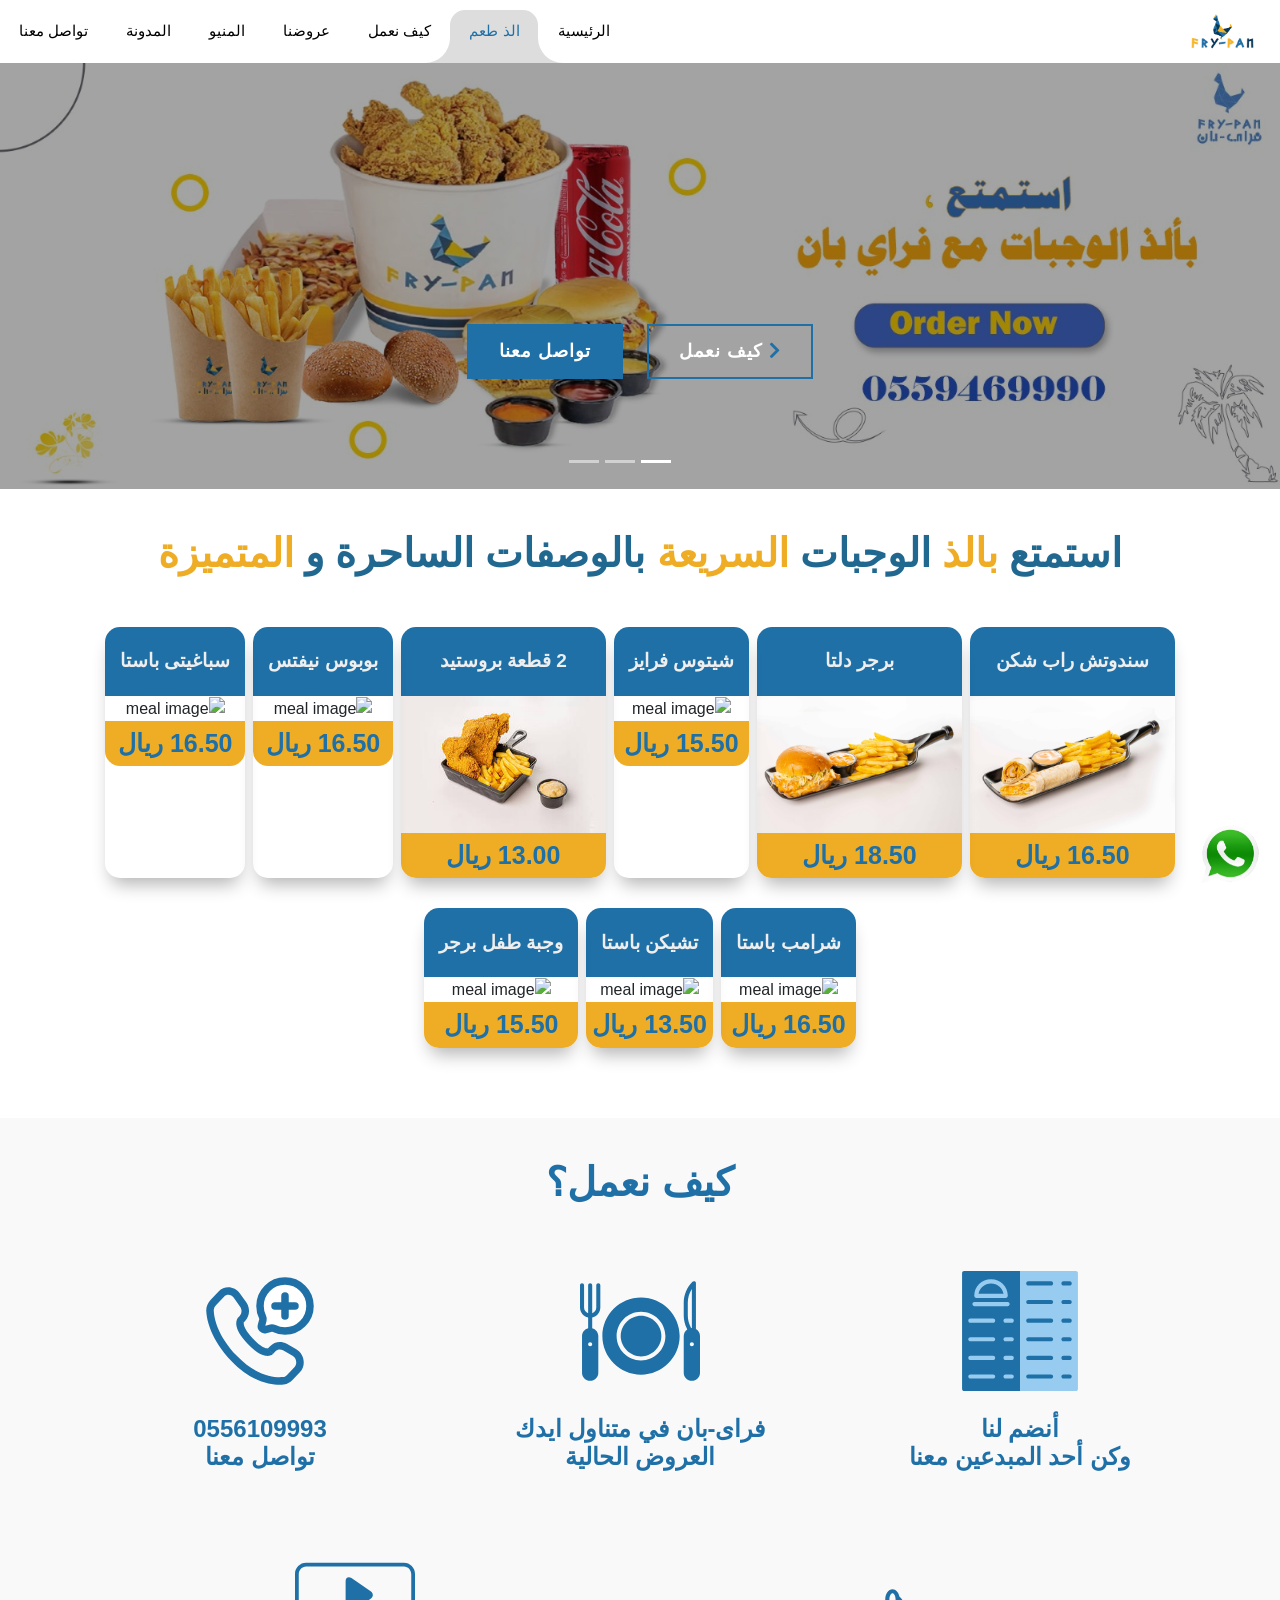
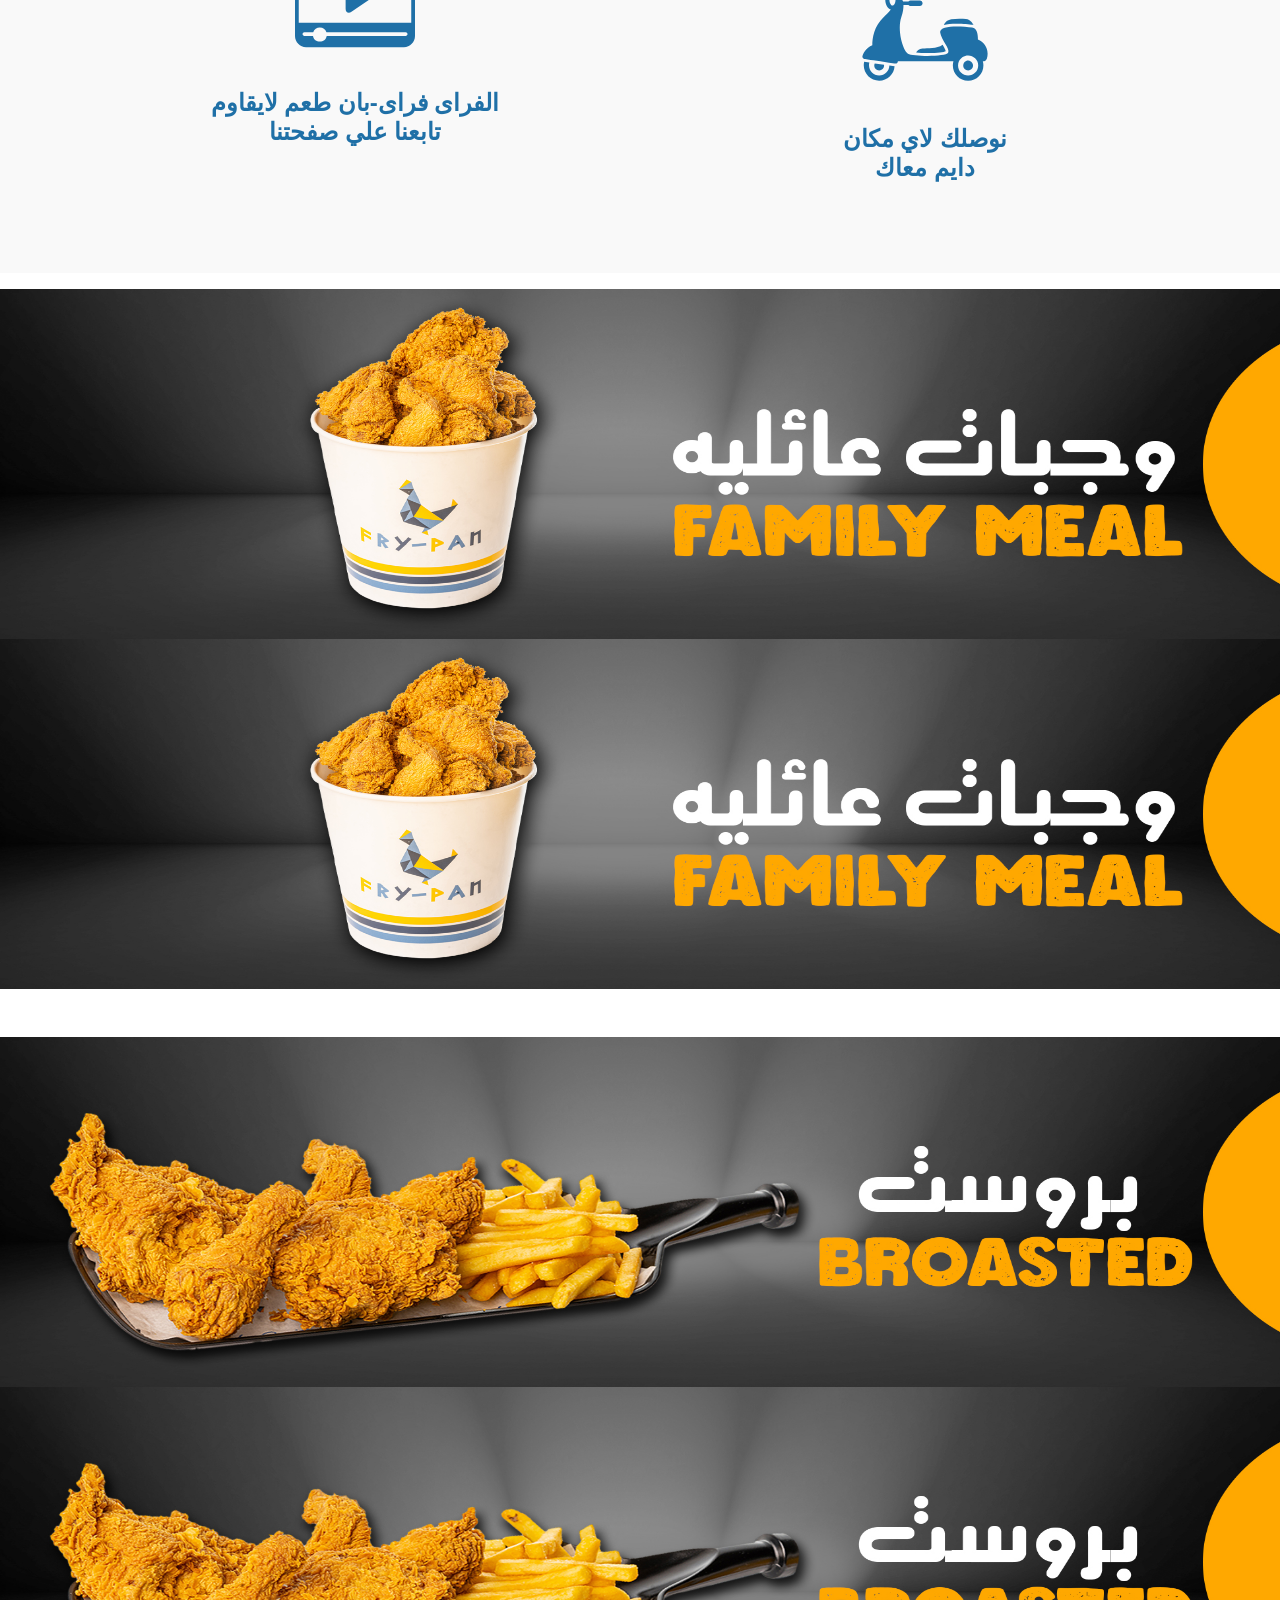
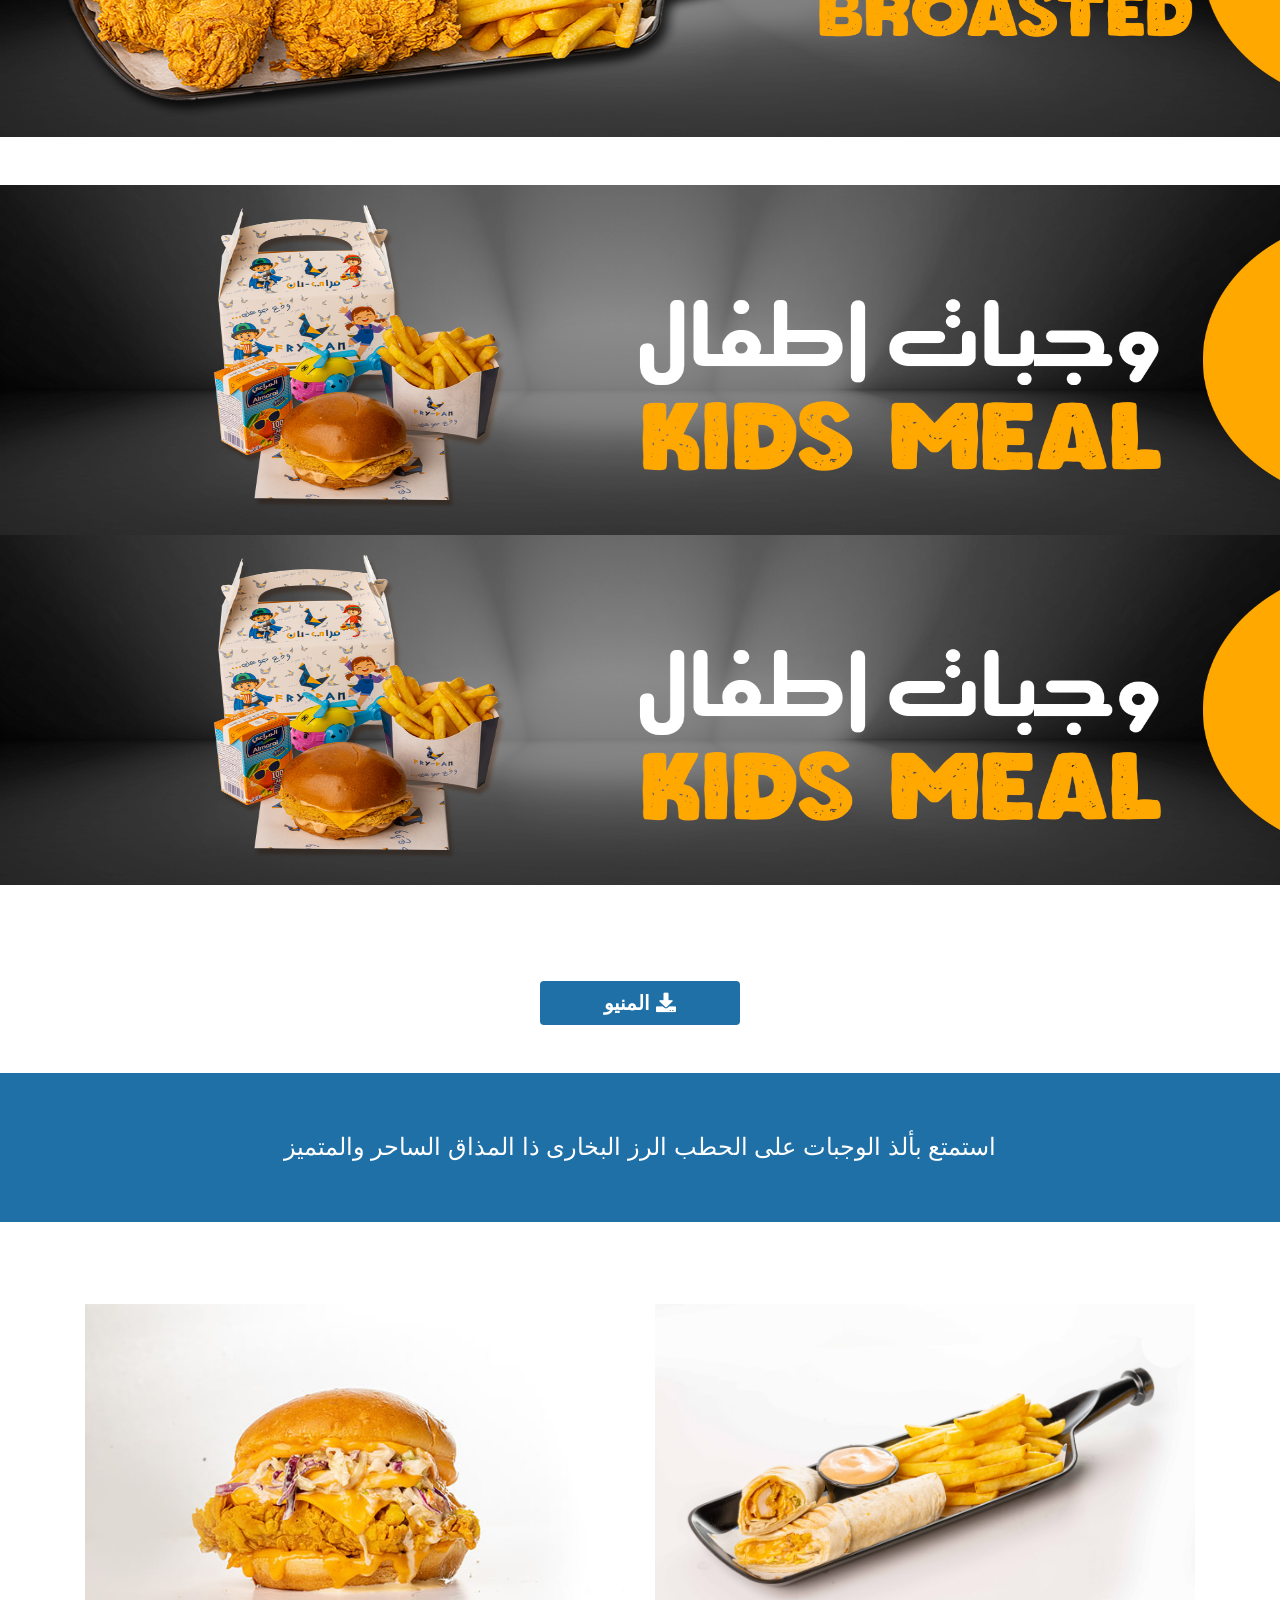
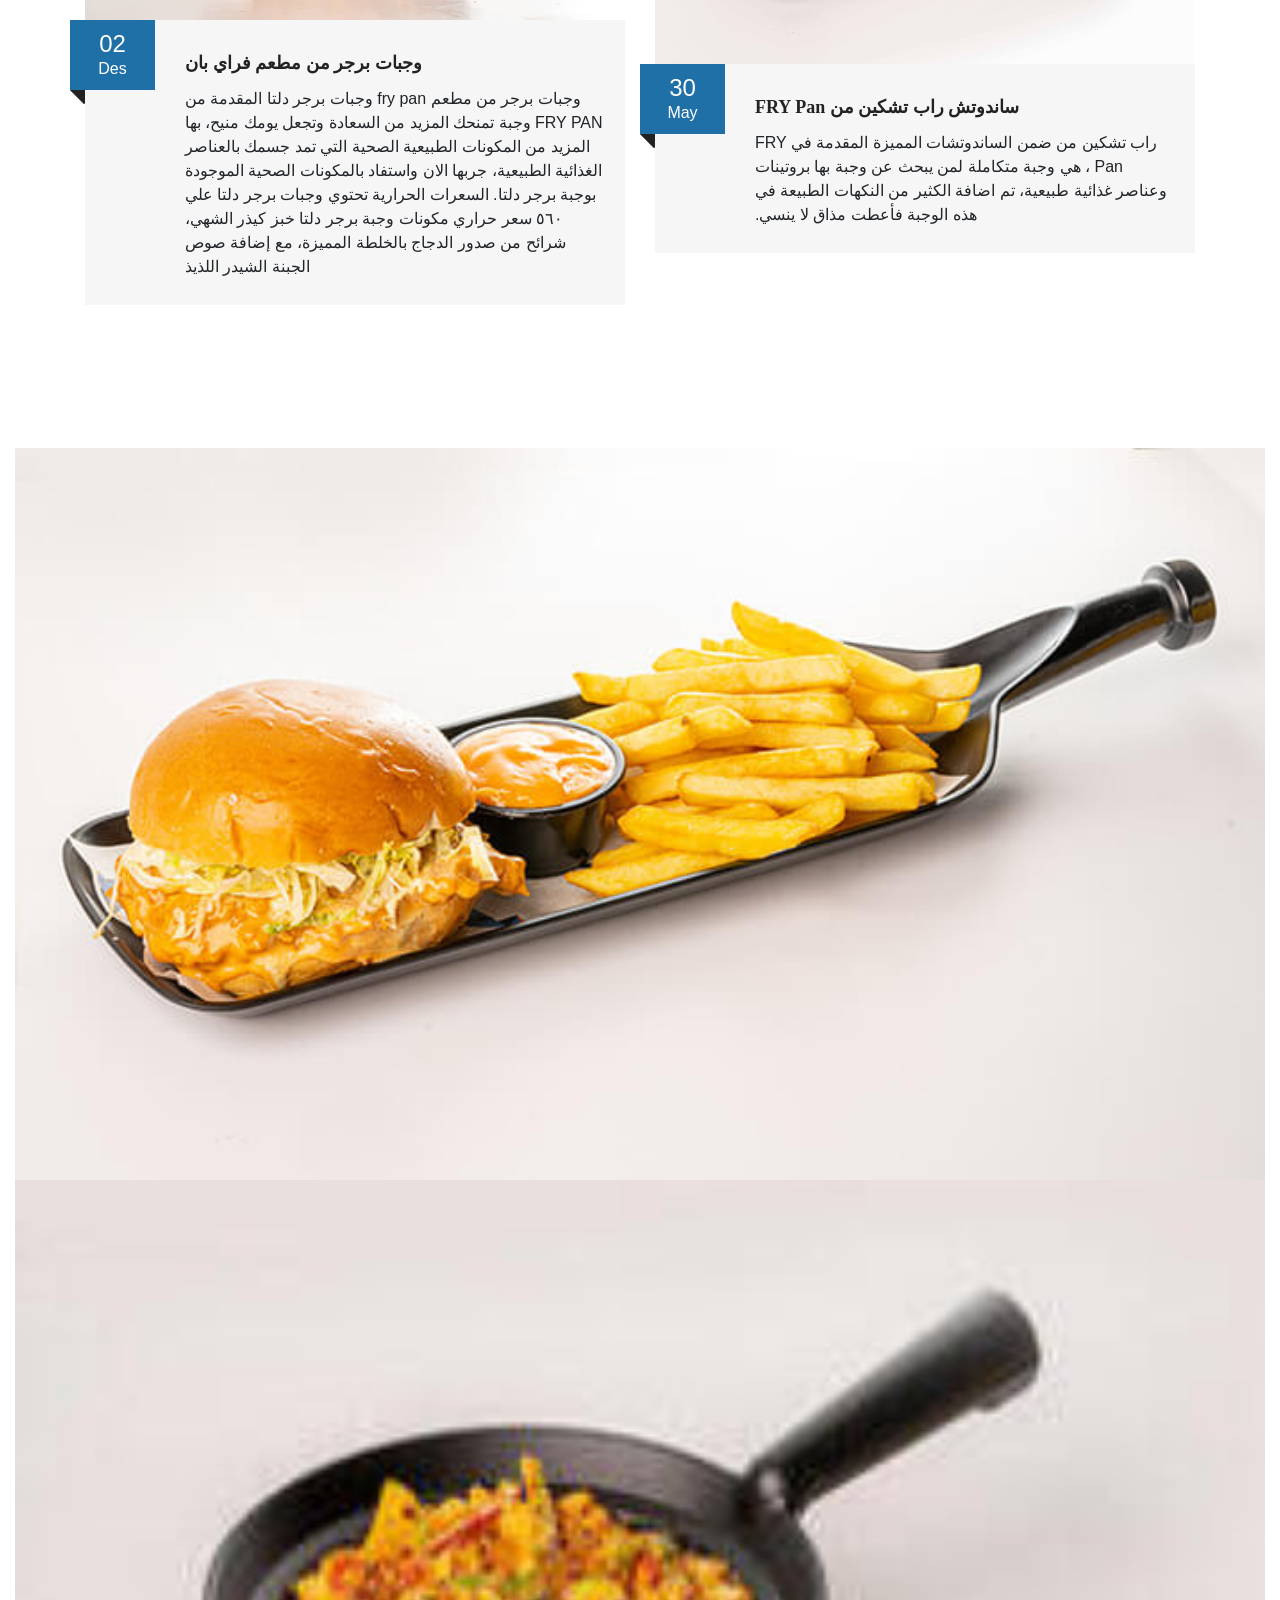
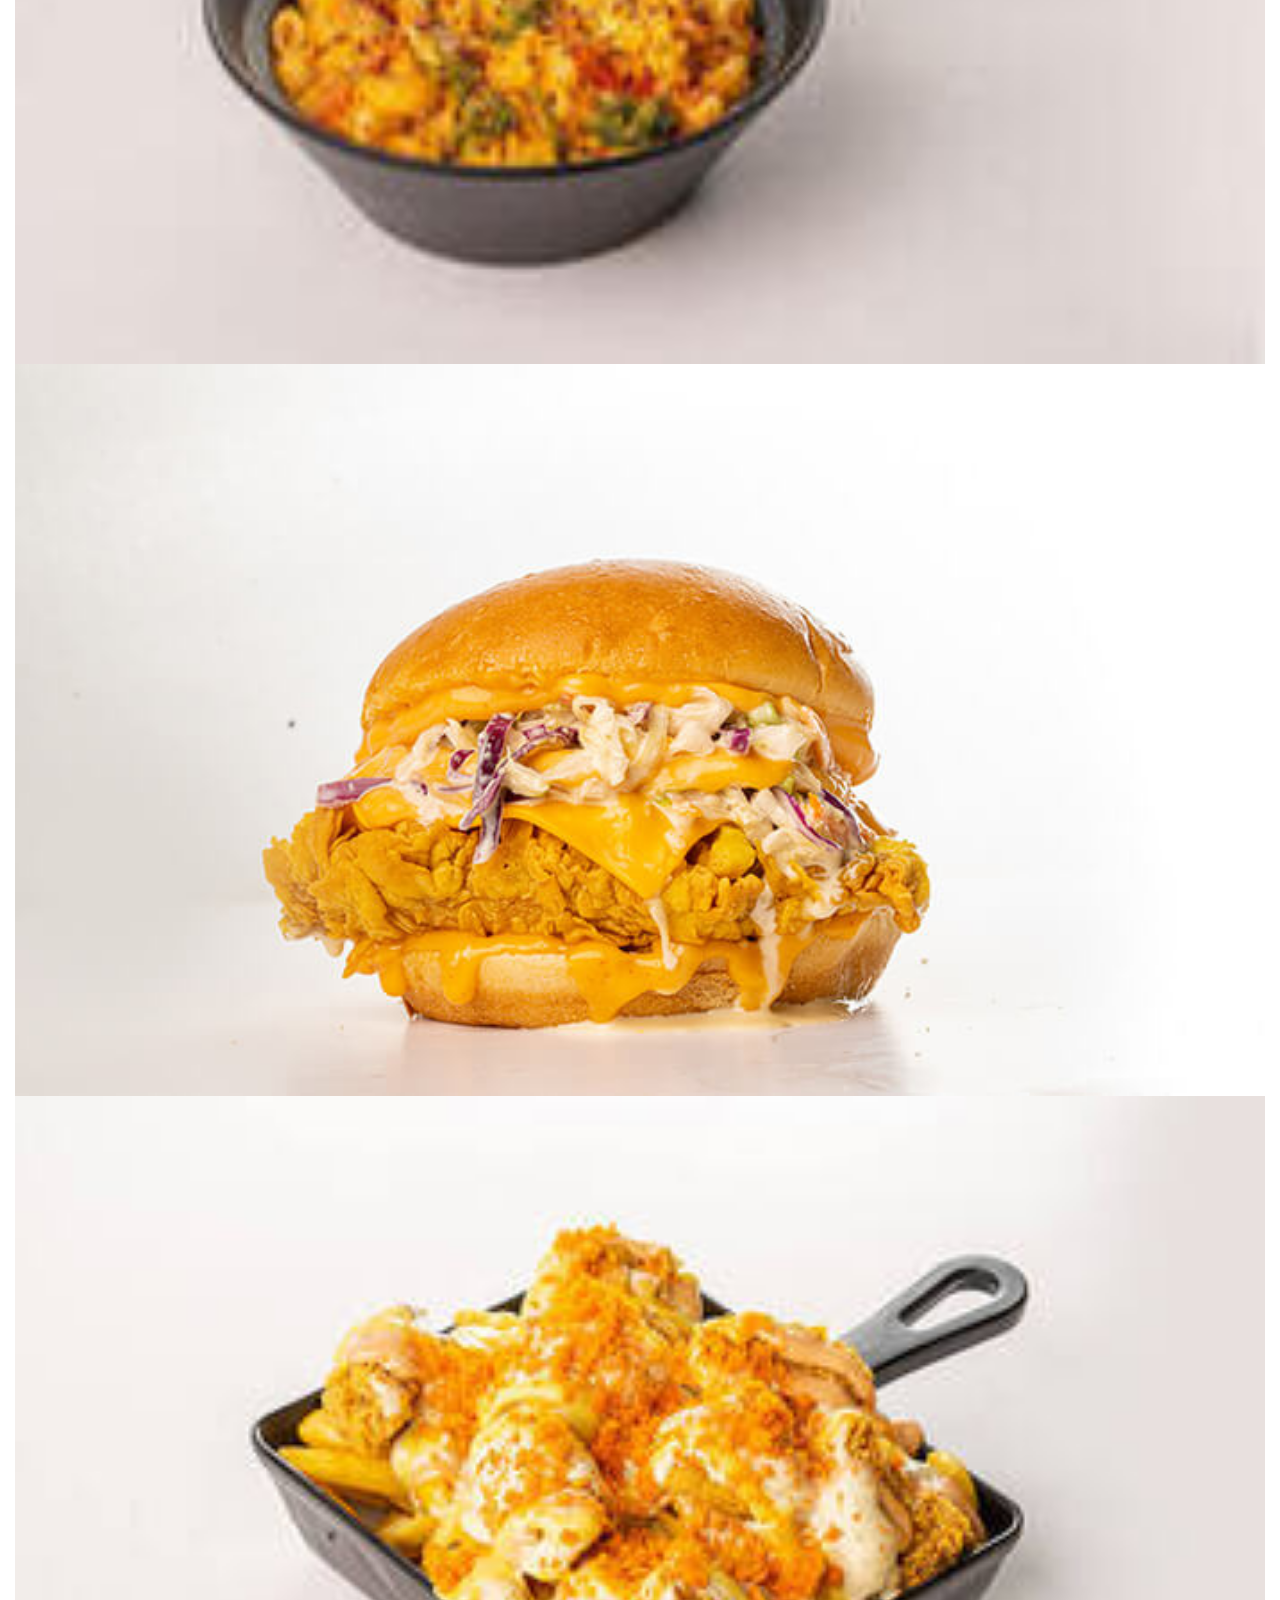
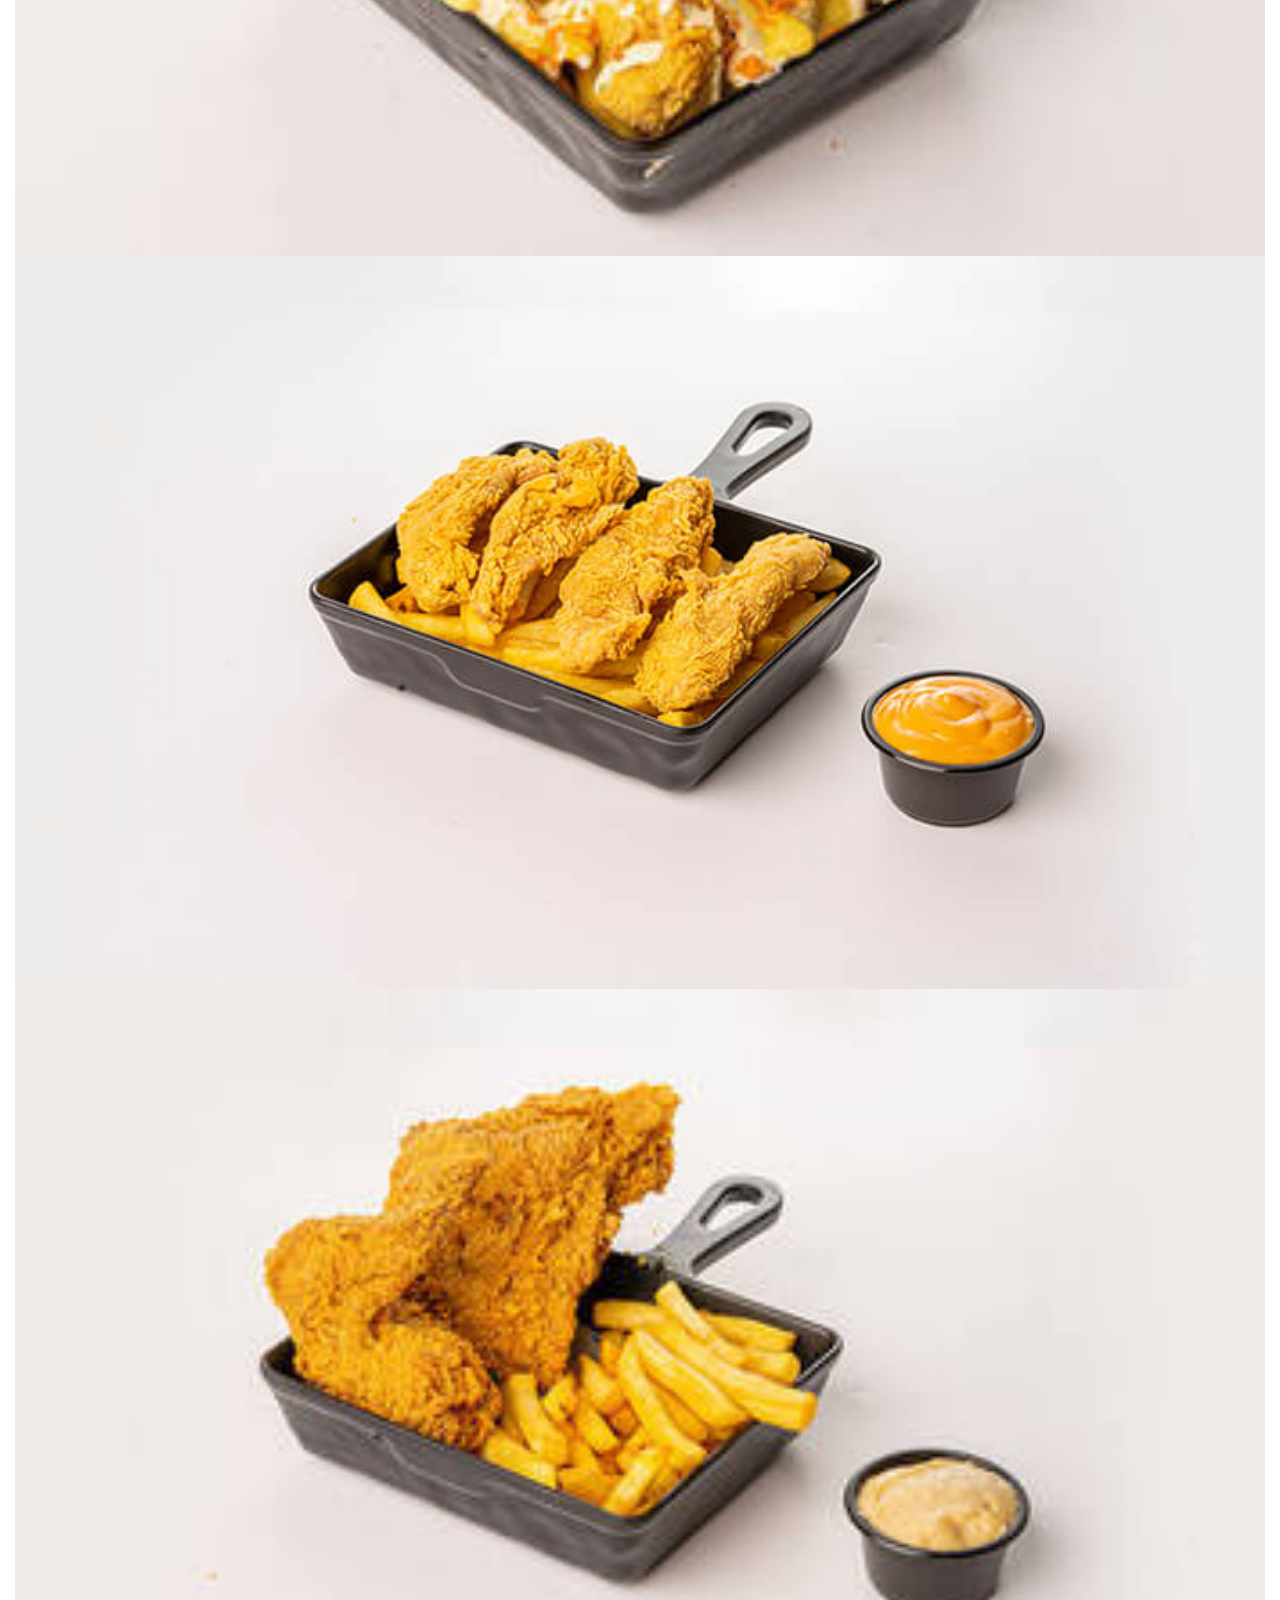
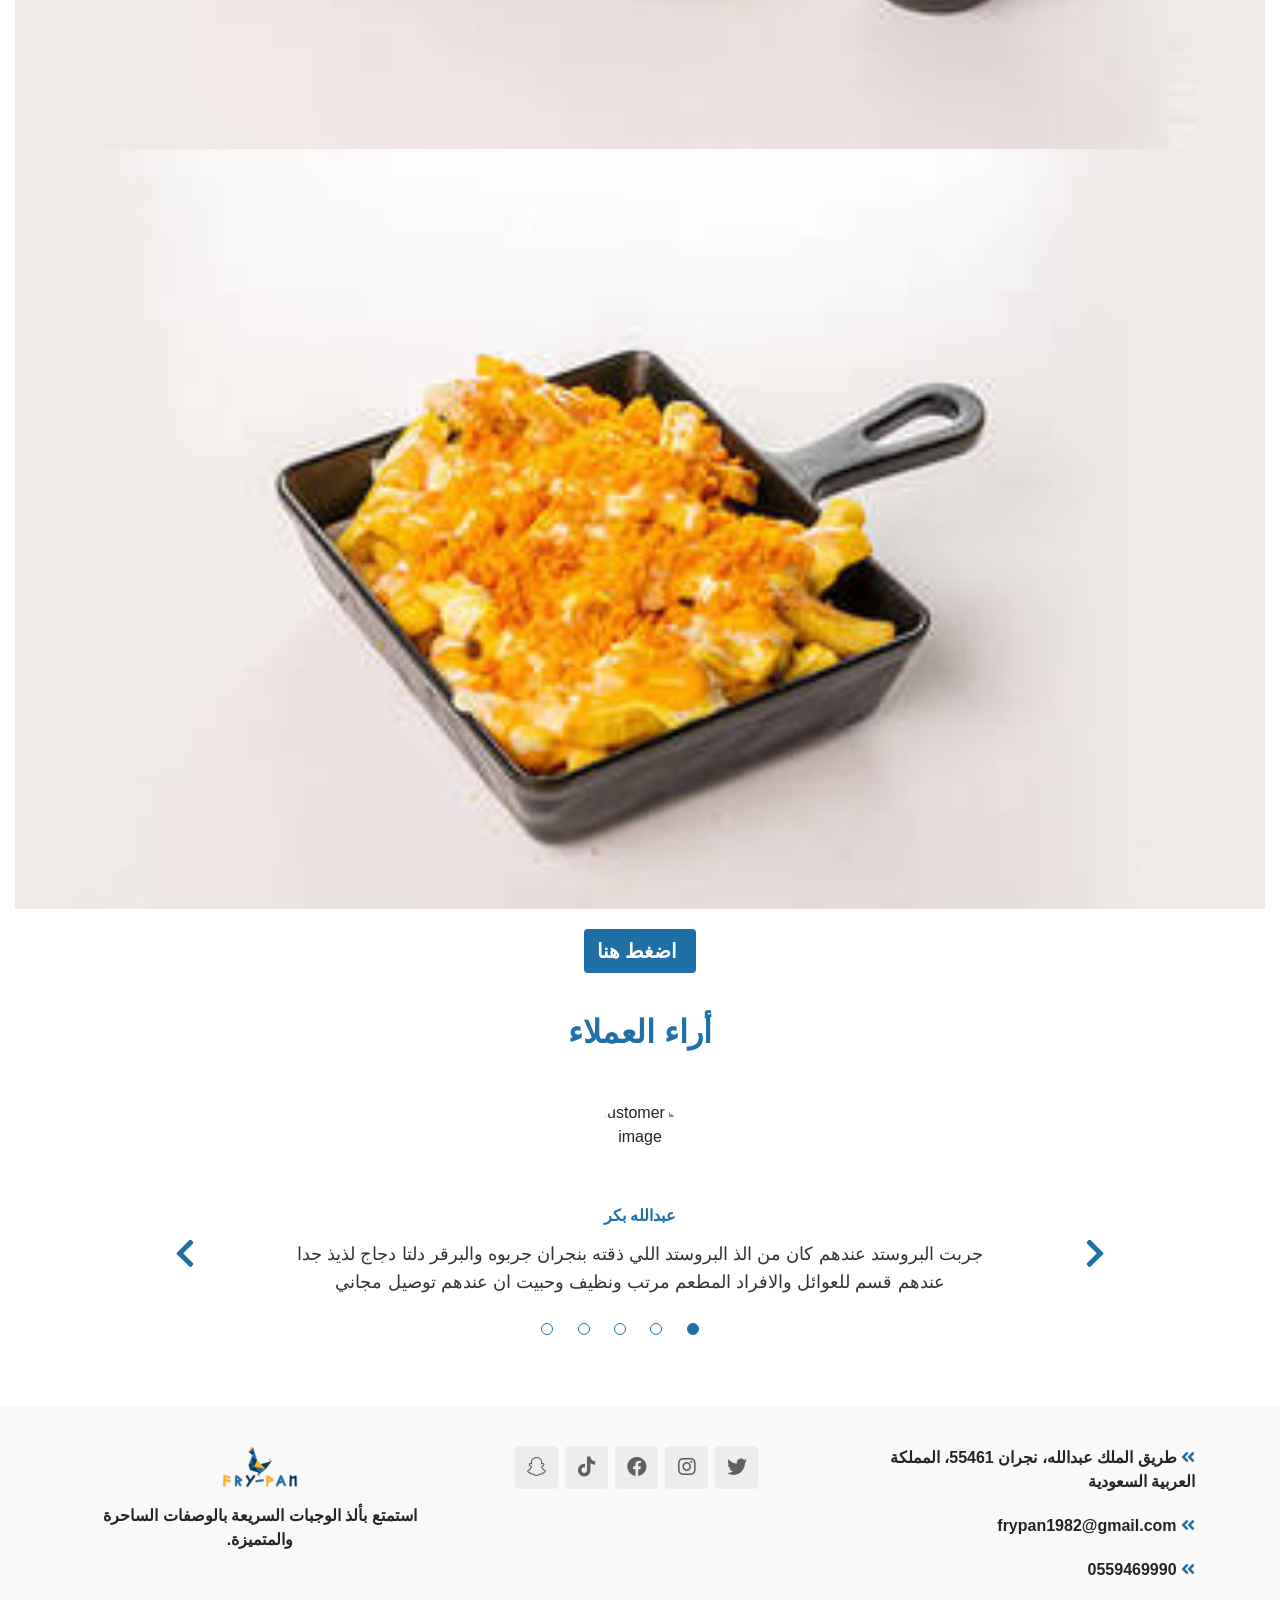
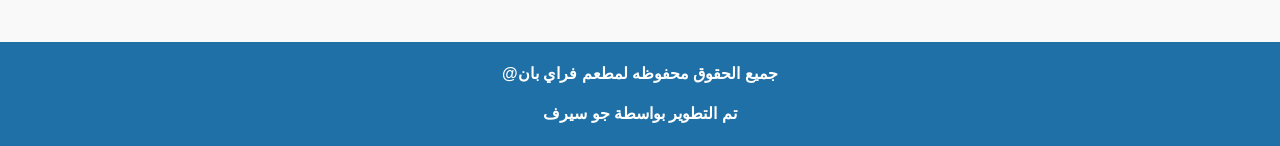
==== commit b2e0d4d0: "Add files via upload" ====
--- a/index.html
+++ b/index.html
@@ -465,17 +465,9 @@
               </div>
               <div class="body-box">
                 <div class="meta-date"><span>30</span>May</div>
-                <div class="title"><a href="page-news-single.html">ساندوتش راب تشكين   </a></div>
+                <div class="title"><a href="page-news-single.html">ساندوتش راب تشكين من FRY Pan</a></div>
                 <p>راب تشكين من ضمن الساندوتشات المميزة المقدمة في FRY Pan ، هي وجبة متكاملة لمن يبحث عن وجبة بها بروتينات وعناصر غذائية طبيعية، تم اضافة الكثير من النكهات الطبيعة في هذه الوجبة فأعطت مذاق لا ينسي.
-                    السعرات الحرارية
-                    يحتوي ساندوتش راب تشكين علي 293 سعر حراري
-                    مكونات ساندوتش راب تشكين 
-                    صدور دجاج بالخلطة المميزة، راب تورتيلا، بطاطس سادة، صوص شيدر مع إضافة خيارات أخرى:
-                    ١ فرايز بلين 
-                    ١ صوص كريمي هوني 
-                    ملحوظة
-                    يأتي ساندوتش راب تشكين كومبو بحجم أكبر مع إضافة صوص مختلف 
-                    </p>
+                </p>
               </div>
             </div>
           </div>
@@ -490,17 +482,13 @@
               </div>
               <div class="body-box">
                 <div class="meta-date"><span>02</span>Des</div>
-                <div class="title"><a href="page-news-single.html">برجر ديلوكس</a></div>
-                <p>وجبات برجر
+                <div class="title"><a href="page-news-single.html">وجبات برجر من مطعم فراي بان</a></div>
+                <p>وجبات برجر من مطعم fry pan 
                     وجبات برجر دلتا المقدمة من FRY PAN  وجبة تمنحك المزيد من السعادة وتجعل يومك منيح، بها المزيد من المكونات الطبيعية الصحية التي تمد جسمك بالعناصر الغذائية الطبيعية، جربها الان واستفاد بالمكونات الصحية الموجودة بوجبة برجر دلتا.
                    السعرات الحرارية
                    تحتوي وجبات برجر دلتا علي ٥٦٠ سعر حراري 
                    مكونات وجبة برجر دلتا 
                    خبز كيذر الشهي، شرائح من صدور الدجاج بالخلطة المميزة، مع إضافة صوص الجبنة الشيدر اللذيذ
-                   وجبة برجر دلتا تأتي مع بعض الاضافات هي: 
-                   ١ فرايز 
-                   صوص هوني 
-                   ١ مشروب غازي 
                    </p>
               </div>
             </div>
@@ -602,9 +590,14 @@
                    <div>
                     <div class="img"><img src="https://in.bmscdn.com/iedb/artist/images/website/poster/large/kartik-aaryan-1045198-08-12-2017-06-34-11.jpg" alt="customer image"></div>
                     <h2>فارس فارس</h2>
-                       <p>ما شاء الله، المكان مرتب وفيه طاولات فوق بالمسبة للأكل لذيذ خصوصا راب شرمب وحجم البرقر و الراب ممتازة مقابل سعرها ويقدم مع فرايز وصوص</p>                    
-                   
-                    </div>
+                       <p>ايش هذا الجمال بطاطس والله روعة</p>                    
+                   </div>
+
+                   <div>
+                    <div class="img"><img src="https://in.bmscdn.com/iedb/artist/images/website/poster/large/kartik-aaryan-1045198-08-12-2017-06-34-11.jpg" alt="customer image"></div>
+                    <h2> احمد محمد</h2>
+                        <p>ممتاز جدا ربي يبارك لكم</p>
+                </div>
                </div>
            </div>
         </div>
--- a/css/main.css
+++ b/css/main.css
@@ -3,6 +3,7 @@
     --main-color: #1f70a7;
     --primary-color: #0e8395;
     --secondary-color: #c9eede;
+    --bg-color: #f9f9f9
 }
 /* Start General */
 
@@ -29,6 +30,16 @@
 .text-start {
   text-align: start !important;
 }
+.d-flex {
+  display: flex !important;
+}
+.justify-content-evenly{
+  justify-content: space-evenly !important;
+} 
+.flex-wrap {
+  flex-wrap: wrap !important;
+}
+
 /* End General */
 /* Start nav */
 nav.navbar {
@@ -191,20 +202,129 @@
 	}
 }
 /* End nav */
+/* Start Slider */
+.slide img{
+  width: 100%;
+  height: 100%;
+  max-height: 600px;
+}
+div#slider-home .carousel-item::before {
+  background: #0000005c;
+  content: "";
+  position: absolute;
+  width: 100%;
+  height: 100%;
+}
+.carousel-caption {
+  margin: auto;
+  width: 100%;
+  height: auto;
+  max-width: 500px;
+  margin-bottom: 40px;
+}
+.carousel .swiper-button-prev, .carousel .swiper-container-rtl .swiper-button-next,
+.carousel .swiper-button-next, .carousel .swiper-container-rtl .swiper-button-prev {
+  filter: grayscale(1) !important;
+}
+#slider-home .carousel-caption h3 {
+  text-transform: capitalize;
+  font-size: 70px;
+  font-family: bebas neue,sans-serif;
+}
+
+#slider-home .carousel-caption p {
+  color: #DDD;
+  font-size: 20px;
+  line-height: 28px;
+}
+
+#slider-home .carousel-caption .btn {
+  border-radius: 0;
+  border: 2px solid var(--main-color);
+  background-color: var(--main-color);
+  color: #fff;
+  padding: 12px 30px !important;
+  font-size: 18px;
+  font-weight: 600;
+  text-transform: capitalize;
+  font-family: bebas neue,sans-serif;
+  letter-spacing: 1px;
+  margin: 30px 10px;
+  -webkit-border-radius:0;
+  -moz-border-radius:0;
+  -ms-border-radius:0;
+  -o-border-radius:0;
+  transition: .3s;
+  -webkit-transition: .3s;
+  -moz-transition: .3s;
+  -ms-transition: .3s;
+  -o-transition: .3s;
+}
+#slider-home .carousel-caption .btn.about-btn {
+  background-color: transparent !important;
+  color: #fff !important;
+}
+#slider-home .carousel-caption .btn.about-btn i {
+  color: var(--main-color);
+}
+#slider-home .carousel-caption .btn.about-btn:hover{    
+  background: var(--main-color) !important;
+  color: #fff !important;
+}
+#slider-home .carousel-caption .btn:hover i {
+  color: #fff;
+}
+@media(max-width: 1100px) {
+  .carousel-caption {
+      margin-bottom: 0 !important;
+  }
+  #slider-home .carousel-caption h3 {
+      font-size: 50px;
+  }
+  #slider-home .carousel-caption p {
+      font-size: 18px;
+  }
+  #slider-home .carousel-caption .btn {
+      padding: 5px 10px !important;
+      font-size: 16px;
+      margin: 5px 5px 20px 5px;
+  }
+  .slide img {
+      height: 350px;
+  }
+}
+@media(max-width: 600px) {
+  .slide img {
+      height: 280px;
+  }
+  .carousel-caption {
+      position: absolute;
+      right: auto;
+      bottom: 0px;
+      left: auto;
+  }
+  #slider-home .carousel-caption h3 {
+      font-size: 30px;
+  }
+}
+@media(max-width: 310px) {
+  #slider-home .carousel-caption h3 {
+      font-size: 20px;
+  }
+  #slider-home .carousel-caption p {
+      font-size: 12px;
+  }
+}
+/* End Slider */
 /* Start menu */
 #menus .download-menu {
-    position: relative;
-    width: 100%;
-    text-align: center;
-    background: #f9f5f4;
-    padding: 10px;
+  text-align: center;
 }
 #menus .download-menu .btn {
   background-color: var(--main-color);
   width: 200px;
   color: #fff;
   font-size: 20px;
-  margin-top: 20px;
   font-weight: 600;
   transition: ease-in .3s;
   -webkit-transition: ease-in .3s;
@@ -217,6 +337,78 @@
   opacity: .8;
 }
 /* End menu */
+/* Start banner */
+.banner {
+  padding: 40px 0;
+  background-color: var(--bg-color);
+}
+
+.banner h1, .banner h4, h2 {
+  font-weight: 700;
+  color: var(--main-color);
+  margin-bottom: 50px;
+}
+.banner .item-box {
+  cursor: pointer;
+  transition: ease-in .3s;
+  -webkit-transition: ease-in .3s;
+  -moz-transition: ease-in .3s;
+  -ms-transition: ease-in .3s;
+  -o-transition: ease-in .3s;
+  margin-top: 15px;
+}
+.banner .item-box:hover {
+  margin-top: 7px;
+}
+.banner .item-box-meal {
+  max-width: 205px;
+  border-radius: 15px;
+  box-shadow: 0px 12px 18px -6px rgba(0,0,0,0.3);
+  margin-bottom: 30px;
+}
+.banner .item-box-meal .box-header {
+  background-color: var(--main-color);
+  color: #eee;
+  font-size: 19px;
+  font-weight: 700;
+  padding: 15px;
+  display: flex;
+  align-items: center;
+  justify-content: center;
+  height: 69px;
+  border-radius: 15px 15px 0 0;
+}
+.banner .item-box-meal .box-footer {
+  background-color: #efad26;
+  color: var(--main-color);
+  font-size: 25px;
+  font-weight: 700;
+  padding: 4px;
+  border-radius: 0 0 15px 15px;
+}
+.banner .item-box-meal img {
+  height: 137px !important;
+}
+.banner .swiper-container {
+  width: 100%;
+  height: 400px;
+}
+
+.banner .swiper-slide {
+  background-color: #f2f2f2;
+  display: flex;
+  align-items: center;
+  justify-content: center;
+  font-size: 24px;
+}
+.banner-meal {
+  background-color: #fff;
+}
+.banner .swiper-button-prev, .banner .swiper-container-rtl .swiper-button-next,
+.banner .swiper-button-next, .banner .swiper-container-rtl .swiper-button-prev {
+  filter: grayscale(1) !important;
+}
+/* End banner */
 /* Start Pricing */
 .pricing .box {
   border: 1px solid rgb(218 216 216 / 78%);
@@ -266,10 +458,122 @@
   margin-bottom: 0px;
 }
 /* End quote */
+/* Start Blog */
+.rs-news-1 {
+  position: relative;
+  background-color: #F6F6F6; }
+  .rs-news-1 .media-box {
+    width: 100%;
+    margin-bottom: 20px;
+    position: relative;
+    z-index: 1;
+    overflow: hidden;
+    background-color: rgb(31 112 167 / 48%); }
+    .rs-news-1 .media-box img {
+      -webkit-transition: 0.4s all linear;
+      transition: 0.4s all linear; }
+    .rs-news-1 .media-box:before {
+      content: "\f0c1";
+      font-family: FontAwesome;
+      position: absolute;
+      top: 40%;
+      left: 50%;
+      -webkit-transform: translate(-50%, -50%);
+      -ms-transform: translate(-50%, -50%);
+      transform: translate(-50%, -50%);
+      width: 50px;
+      height: 50px;
+      text-align: center;
+      z-index: 9;
+      color: #ffffff;
+      font-size: 30px;
+      opacity: 0;
+      -ms-filter: "progid:DXImageTransform.Microsoft.Alpha(Opacity=0)";
+      filter: alpha(opacity=0);
+      -webkit-transition: all ease .25s;
+      transition: all ease .25s; }
+  .rs-news-1 .body-box {
+    position: relative;
+    padding: 10px 20px 10px 100px;
+    /*.meta-date{
+    	font-size: 13px;
+    	margin-bottom: 20px;
+    	color: $color-primary;
+    }*/ }
+    .rs-news-1 .body-box .meta-date {
+      position: absolute;
+      left: -15px;
+      top: -20px;
+      width: 85px;
+      height: 70px;
+      background-color: var(--main-color);
+      color: #ffffff;
+      text-align: center;
+      line-height: 1.2;
+      padding-top: 10px; }
+      .rs-news-1 .body-box .meta-date span {
+        display: block;
+        font-size: 24px; }
+      .rs-news-1 .body-box .meta-date:before {
+        content: "";
+        position: absolute;
+        left: 4px;
+        bottom: -10px;
+        width: 20px;
+        height: 20px;
+        background-color: #222222;
+        -moz-transform: rotate(45deg);
+        -webkit-transform: rotate(45deg);
+        -o-transform: rotate(45deg);
+        -ms-transform: rotate(45deg);
+        transform: rotate(45deg);
+        z-index: -1; }
+    .rs-news-1 .body-box .title {
+      font-family: Cairo; }
+      .rs-news-1 .body-box .title a {
+        font-size: 18px;
+        font-weight: 700;
+        color: #222222; }
+        .rs-news-1 .body-box .title a:hover {
+          color: #efad26; }
+    .rs-news-1 .body-box .title {
+      margin-bottom: 10px;
+      font-size: 18px;
+      font-weight: 700;
+      color: #efad26; }
+  .rs-news-1:hover .body-box:before {
+    -webkit-transform: scale(1, 1);
+    -moz-transform: scale(1, 1);
+    -ms-transform: scale(1, 1);
+    -o-transform: scale(1, 1);
+    transform: scale(1, 1); }
+  .rs-news-1:hover .media-box {
+    border-color: #222222; }
+    .rs-news-1:hover .media-box img {
+      opacity: 0.4;
+      -ms-filter: "progid:DXImageTransform.Microsoft.Alpha(Opacity=40)";
+      filter: alpha(opacity=40);
+      -webkit-transform: scale(1.05, 1.05);
+      -moz-transform: scale(1.05, 1.05);
+      -ms-transform: scale(1.05, 1.05);
+      -o-transform: scale(1.05, 1.05);
+      transform: scale(1.05, 1.05);
+      -webkit-transition-timing-function: ease-out;
+      transition-timing-function: ease-out;
+      -webkit-transition-duration: 250ms;
+      transition-duration: 250ms; }
+    .rs-news-1:hover .media-box:before {
+      top: 50%;
+      opacity: 1;
+      -ms-filter: "progid:DXImageTransform.Microsoft.Alpha(Opacity=100)";
+      filter: alpha(opacity=100); }
+
+/* End Blog */
 /* Start insta-img */
 .insta-img {
   padding: 40px 0;
 }
+
 .insta-img .btn {
   background-color: var(--main-color);
   color: #fff;
@@ -290,6 +594,589 @@
   cursor: pointer;
 }
 /* End insta-img */
+/* Start Tesimonials */
+.testim {
+  width: 100%;
+}
+
+.testim .wrap {
+  position: relative;
+  width: 100%;
+  max-width: 1020px;
+  padding: 0px 20px 40px 20px;
+  margin: auto;
+}
+
+.testim .arrow {
+  display: block;
+  position: absolute;
+  color: #333;
+  cursor: pointer;
+  font-size: 2em;
+  top: 50%;
+  -webkit-transform: translateY(-50%);
+  -ms-transform: translateY(-50%);
+  -moz-transform: translateY(-50%);
+  -o-transform: translateY(-50%);
+  transform: translateY(-50%);
+  -webkit-transition: all .3s ease-in-out;    
+  -ms-transition: all .3s ease-in-out;    
+  -moz-transition: all .3s ease-in-out;    
+  -o-transition: all .3s ease-in-out;    
+  transition: all .3s ease-in-out;
+  padding: 5px;
+  z-index: 22222222;
+}
+
+.testim .arrow:before {
+  cursor: pointer;
+  color: var(--main-color);
+}
+
+.testim .arrow:hover {
+  color: var(--main-color);
+}
+  
+
+.testim .arrow.left {
+  left: 40px;
+}
+
+.testim .arrow.right {
+  right: 40px;
+}
+
+.testim .dots {
+  text-align: center;
+  position: absolute;
+  width: 100%;
+  bottom: 60px;
+  left: 0;
+  display: block;
+  z-index: 3333;
+  height: 12px;
+}
+
+.testim .dots .dot {
+  list-style-type: none;
+  display: inline-block;
+  width: 12px;
+  height: 12px;
+  border-radius: 50%;
+  border: 1px solid var(--main-color);
+  margin: 0 10px;
+  cursor: pointer;
+  -webkit-transition: all .5s ease-in-out;    
+  -ms-transition: all .5s ease-in-out;    
+  -moz-transition: all .5s ease-in-out;    
+  -o-transition: all .5s ease-in-out;    
+  transition: all .5s ease-in-out;
+  position: relative;
+}
+
+.testim .dots .dot.active,
+.testim .dots .dot:hover {
+  background: var(--main-color);
+  border-color: var(--main-color);
+}
+
+.testim .dots .dot.active {
+  -webkit-animation: testim-scale .5s ease-in-out forwards;   
+  -moz-animation: testim-scale .5s ease-in-out forwards;   
+  -ms-animation: testim-scale .5s ease-in-out forwards;   
+  -o-animation: testim-scale .5s ease-in-out forwards;   
+  animation: testim-scale .5s ease-in-out forwards;   
+}
+  
+.testim .cont {
+  position: relative;
+  overflow: hidden;
+}
+
+.testim .cont > div {
+  text-align: center;
+  position: absolute;
+  top: 0;
+  left: 0;
+  padding: 0 0 70px 0;
+  opacity: 0;
+}
+
+.testim .cont > div.inactive {
+  opacity: 1;
+}
+  
+
+.testim .cont > div.active {
+  position: relative;
+  opacity: 1;
+}
+  
+
+.testim .cont div .img img {
+  display: block;
+  width: 90px;
+  height: 90px;
+  margin: auto;
+  border-radius: 50%;
+}
+
+.testim .cont div h2 {
+  color: var(--main-color);
+  font-size: 1em;
+  margin: 15px 0;
+}
+
+.testim .cont div p {
+  font-size: 1.15em;
+  color: #333;
+  width: 70%;
+  margin: auto;
+}
+
+.testim .cont div.active .img img {
+  -webkit-animation: testim-show .5s ease-in-out forwards;            
+  -moz-animation: testim-show .5s ease-in-out forwards;            
+  -ms-animation: testim-show .5s ease-in-out forwards;            
+  -o-animation: testim-show .5s ease-in-out forwards;            
+  animation: testim-show .5s ease-in-out forwards;            
+}
+
+.testim .cont div.active h2 {
+  -webkit-animation: testim-content-in .4s ease-in-out forwards;    
+  -moz-animation: testim-content-in .4s ease-in-out forwards;    
+  -ms-animation: testim-content-in .4s ease-in-out forwards;    
+  -o-animation: testim-content-in .4s ease-in-out forwards;    
+  animation: testim-content-in .4s ease-in-out forwards;    
+}
+
+.testim .cont div.active p {
+  -webkit-animation: testim-content-in .5s ease-in-out forwards;    
+  -moz-animation: testim-content-in .5s ease-in-out forwards;    
+  -ms-animation: testim-content-in .5s ease-in-out forwards;    
+  -o-animation: testim-content-in .5s ease-in-out forwards;    
+  animation: testim-content-in .5s ease-in-out forwards;    
+}
+
+.testim .cont div.inactive .img img {
+  -webkit-animation: testim-hide .5s ease-in-out forwards;            
+  -moz-animation: testim-hide .5s ease-in-out forwards;            
+  -ms-animation: testim-hide .5s ease-in-out forwards;            
+  -o-animation: testim-hide .5s ease-in-out forwards;            
+  animation: testim-hide .5s ease-in-out forwards;            
+}
+
+.testim .cont div.inactive h2 {
+  -webkit-animation: testim-content-out .4s ease-in-out forwards;        
+  -moz-animation: testim-content-out .4s ease-in-out forwards;        
+  -ms-animation: testim-content-out .4s ease-in-out forwards;        
+  -o-animation: testim-content-out .4s ease-in-out forwards;        
+  animation: testim-content-out .4s ease-in-out forwards;        
+}
+
+.testim .cont div.inactive p {
+  -webkit-animation: testim-content-out .5s ease-in-out forwards;    
+  -moz-animation: testim-content-out .5s ease-in-out forwards;    
+  -ms-animation: testim-content-out .5s ease-in-out forwards;    
+  -o-animation: testim-content-out .5s ease-in-out forwards;    
+  animation: testim-content-out .5s ease-in-out forwards;    
+}
+
+@-webkit-keyframes testim-scale {
+  0% {
+      -webkit-box-shadow: 0px 0px 0px 0px #eee;
+      box-shadow: 0px 0px 0px 0px #eee;
+  }
+
+  35% {
+      -webkit-box-shadow: 0px 0px 10px 5px #eee;        
+      box-shadow: 0px 0px 10px 5px #eee;        
+  }
+
+  70% {
+      -webkit-box-shadow: 0px 0px 10px 5px #ea830e;        
+      box-shadow: 0px 0px 10px 5px #ea830e;        
+  }
+
+  100% {
+      -webkit-box-shadow: 0px 0px 0px 0px #ea830e;        
+      box-shadow: 0px 0px 0px 0px #ea830e;        
+  }
+}
+
+@-moz-keyframes testim-scale {
+  0% {
+      -moz-box-shadow: 0px 0px 0px 0px #eee;
+      box-shadow: 0px 0px 0px 0px #eee;
+  }
+
+  35% {
+      -moz-box-shadow: 0px 0px 10px 5px #eee;        
+      box-shadow: 0px 0px 10px 5px #eee;        
+  }
+
+  70% {
+      -moz-box-shadow: 0px 0px 10px 5px #ea830e;        
+      box-shadow: 0px 0px 10px 5px #ea830e;        
+  }
+
+  100% {
+      -moz-box-shadow: 0px 0px 0px 0px #ea830e;        
+      box-shadow: 0px 0px 0px 0px #ea830e;        
+  }
+}
+
+@-ms-keyframes testim-scale {
+  0% {
+      -ms-box-shadow: 0px 0px 0px 0px #eee;
+      box-shadow: 0px 0px 0px 0px #eee;
+  }
+
+  35% {
+      -ms-box-shadow: 0px 0px 10px 5px #eee;        
+      box-shadow: 0px 0px 10px 5px #eee;        
+  }
+
+  70% {
+      -ms-box-shadow: 0px 0px 10px 5px #ea830e;        
+      box-shadow: 0px 0px 10px 5px #ea830e;        
+  }
+
+  100% {
+      -ms-box-shadow: 0px 0px 0px 0px #ea830e;        
+      box-shadow: 0px 0px 0px 0px #ea830e;        
+  }
+}
+
+@-o-keyframes testim-scale {
+  0% {
+      -o-box-shadow: 0px 0px 0px 0px #eee;
+      box-shadow: 0px 0px 0px 0px #eee;
+  }
+
+  35% {
+      -o-box-shadow: 0px 0px 10px 5px #eee;        
+      box-shadow: 0px 0px 10px 5px #eee;        
+  }
+
+  70% {
+      -o-box-shadow: 0px 0px 10px 5px #ea830e;        
+      box-shadow: 0px 0px 10px 5px #ea830e;        
+  }
+
+  100% {
+      -o-box-shadow: 0px 0px 0px 0px #ea830e;        
+      box-shadow: 0px 0px 0px 0px #ea830e;        
+  }
+}
+
+@keyframes testim-scale {
+  0% {
+      box-shadow: 0px 0px 0px 0px #eee;
+  }
+
+  35% {
+      box-shadow: 0px 0px 10px 5px #eee;        
+  }
+
+  70% {
+      box-shadow: 0px 0px 10px 5px #ea830e;        
+  }
+
+  100% {
+      box-shadow: 0px 0px 0px 0px #ea830e;        
+  }
+}
+
+@-webkit-keyframes testim-content-in {
+  from {
+      opacity: 0;
+      -webkit-transform: translateY(100%);
+      transform: translateY(100%);
+  }
+  
+  to {
+      opacity: 1;
+      -webkit-transform: translateY(0);        
+      transform: translateY(0);        
+  }
+}
+
+@-moz-keyframes testim-content-in {
+  from {
+      opacity: 0;
+      -moz-transform: translateY(100%);
+      transform: translateY(100%);
+  }
+  
+  to {
+      opacity: 1;
+      -moz-transform: translateY(0);        
+      transform: translateY(0);        
+  }
+}
+
+@-ms-keyframes testim-content-in {
+  from {
+      opacity: 0;
+      -ms-transform: translateY(100%);
+      transform: translateY(100%);
+  }
+  
+  to {
+      opacity: 1;
+      -ms-transform: translateY(0);        
+      transform: translateY(0);        
+  }
+}
+
+@-o-keyframes testim-content-in {
+  from {
+      opacity: 0;
+      -o-transform: translateY(100%);
+      transform: translateY(100%);
+  }
+  
+  to {
+      opacity: 1;
+      -o-transform: translateY(0);        
+      transform: translateY(0);        
+  }
+}
+
+@keyframes testim-content-in {
+  from {
+      opacity: 0;
+      transform: translateY(100%);
+  }
+  
+  to {
+      opacity: 1;
+      transform: translateY(0);        
+  }
+}
+
+@-webkit-keyframes testim-content-out {
+  from {
+      opacity: 1;
+      -webkit-transform: translateY(0);
+      transform: translateY(0);
+  }
+  
+  to {
+      opacity: 0;
+      -webkit-transform: translateY(-100%);        
+      transform: translateY(-100%);        
+  }
+}
+
+@-moz-keyframes testim-content-out {
+  from {
+      opacity: 1;
+      -moz-transform: translateY(0);
+      transform: translateY(0);
+  }
+  
+  to {
+      opacity: 0;
+      -moz-transform: translateY(-100%);        
+      transform: translateY(-100%);        
+  }
+}
+
+@-ms-keyframes testim-content-out {
+  from {
+      opacity: 1;
+      -ms-transform: translateY(0);
+      transform: translateY(0);
+  }
+  
+  to {
+      opacity: 0;
+      -ms-transform: translateY(-100%);        
+      transform: translateY(-100%);        
+  }
+}
+
+@-o-keyframes testim-content-out {
+  from {
+      opacity: 1;
+      -o-transform: translateY(0);
+      transform: translateY(0);
+  }
+  
+  to {
+      opacity: 0;
+      transform: translateY(-100%);        
+      transform: translateY(-100%);        
+  }
+}
+
+@keyframes testim-content-out {
+  from {
+      opacity: 1;
+      transform: translateY(0);
+  }
+  
+  to {
+      opacity: 0;
+      transform: translateY(-100%);        
+  }
+}
+
+@-webkit-keyframes testim-show {
+  from {
+      opacity: 0;
+      -webkit-transform: scale(0);
+      transform: scale(0);
+  }
+  
+  to {
+      opacity: 1;
+      -webkit-transform: scale(1);       
+      transform: scale(1);       
+  }
+}
+
+@-moz-keyframes testim-show {
+  from {
+      opacity: 0;
+      -moz-transform: scale(0);
+      transform: scale(0);
+  }
+  
+  to {
+      opacity: 1;
+      -moz-transform: scale(1);       
+      transform: scale(1);       
+  }
+}
+
+@-ms-keyframes testim-show {
+  from {
+      opacity: 0;
+      -ms-transform: scale(0);
+      transform: scale(0);
+  }
+  
+  to {
+      opacity: 1;
+      -ms-transform: scale(1);       
+      transform: scale(1);       
+  }
+}
+
+@-o-keyframes testim-show {
+  from {
+      opacity: 0;
+      -o-transform: scale(0);
+      transform: scale(0);
+  }
+  
+  to {
+      opacity: 1;
+      -o-transform: scale(1);       
+      transform: scale(1);       
+  }
+}
+
+@keyframes testim-show {
+  from {
+      opacity: 0;
+      transform: scale(0);
+  }
+  
+  to {
+      opacity: 1;
+      transform: scale(1);       
+  }
+}
+
+@-webkit-keyframes testim-hide {
+  from {
+      opacity: 1;
+      -webkit-transform: scale(1);       
+      transform: scale(1);       
+  }
+  
+  to {
+      opacity: 0;
+      -webkit-transform: scale(0);
+      transform: scale(0);
+  }
+}
+
+@-moz-keyframes testim-hide {
+  from {
+      opacity: 1;
+      -moz-transform: scale(1);       
+      transform: scale(1);       
+  }
+  
+  to {
+      opacity: 0;
+      -moz-transform: scale(0);
+      transform: scale(0);
+  }
+}
+
+@-ms-keyframes testim-hide {
+  from {
+      opacity: 1;
+      -ms-transform: scale(1);       
+      transform: scale(1);       
+  }
+  
+  to {
+      opacity: 0;
+      -ms-transform: scale(0);
+      transform: scale(0);
+  }
+}
+
+@-o-keyframes testim-hide {
+  from {
+      opacity: 1;
+      -o-transform: scale(1);       
+      transform: scale(1);       
+  }
+  
+  to {
+      opacity: 0;
+      -o-transform: scale(0);
+      transform: scale(0);
+  }
+}
+
+@keyframes testim-hide {
+  from {
+      opacity: 1;
+      transform: scale(1);       
+  }
+  
+  to {
+      opacity: 0;
+      transform: scale(0);
+  }
+}
+
+@media all and (max-width: 300px) {
+body {
+  font-size: 14px;
+}
+}
+
+@media all and (max-width: 500px) {
+.testim .arrow {
+  font-size: 1.5em;
+}
+
+.testim .cont div p {
+  line-height: 25px;
+}
+
+}
+/* End tesimonials */
 /* Start Footer */
 footer {
   position: relative;
@@ -302,7 +1189,10 @@
   padding: 40px 0;
   margin: 0;
   width: 100%;
-  background-color: #f9f9f9;
+  background-color: var(--bg-color);
+}
+footer .top-footer .fa-angle-double-left {
+  color: var(--main-color);
 }
 footer .top-footer .title-footer {
   font-weight: 700;
@@ -378,7 +1268,7 @@
 }
 footer li, footer p {
   font-size: 16px;
-  font-weight: 400;
+  font-weight: 600;
   line-height: 24px;
 }
 /* End Footer */
@@ -389,6 +1279,7 @@
     right: 20px;
     font-size: 18px;
     border: none;
+    border-radius: 4px;
     z-index: 9999;
     outline: none;
     background-color: var(--main-color) !important;
@@ -415,53 +1306,24 @@
 /* End Scroll Top */
 /* Start Loading */
 .loading {
-    background-color: var(--main-color);
+    background-color: #fff;
     position: fixed;
     left: 0;
     top: 0;
     width: 100%;
     height: 100%;
-    z-index: 999999;
+    z-index: 99999999999999999999;
   }
   .spinner {
-    margin: 100px auto;
-    width: 50px;
-    height: 40px;
+    margin-top: 200px;
+    margin-left: auto;
+    margin-right: auto;
     text-align: center;
-    font-size: 10px;
-    margin: 330px auto;
-  }
-  
-  .spinner > div {
-    background-color: #fff;
-    height: 100%;
-    width: 6px;
-    display: inline-block;
-    
-    -webkit-animation: sk-stretchdelay 1.2s infinite ease-in-out;
-    animation: sk-stretchdelay 1.2s infinite ease-in-out;
-  }
-  
-  .spinner .rect2 {
-    -webkit-animation-delay: -1.1s;
-    animation-delay: -1.1s;
-  }
-  
-  .spinner .rect3 {
-    -webkit-animation-delay: -1.0s;
-    animation-delay: -1.0s;
-  }
-  
-  .spinner .rect4 {
-    -webkit-animation-delay: -0.9s;
-    animation-delay: -0.9s;
-  }
-  
-  .spinner .rect5 {
-    -webkit-animation-delay: -0.8s;
-    animation-delay: -0.8s;
-  }
-  
+  }
+  
+  .spinner > img {
+    width: 300px;
+  }
   @-webkit-keyframes sk-stretchdelay {
     0%, 40%, 100% { -webkit-transform: scaleY(0.4) }  
     20% { -webkit-transform: scaleY(1.0) }
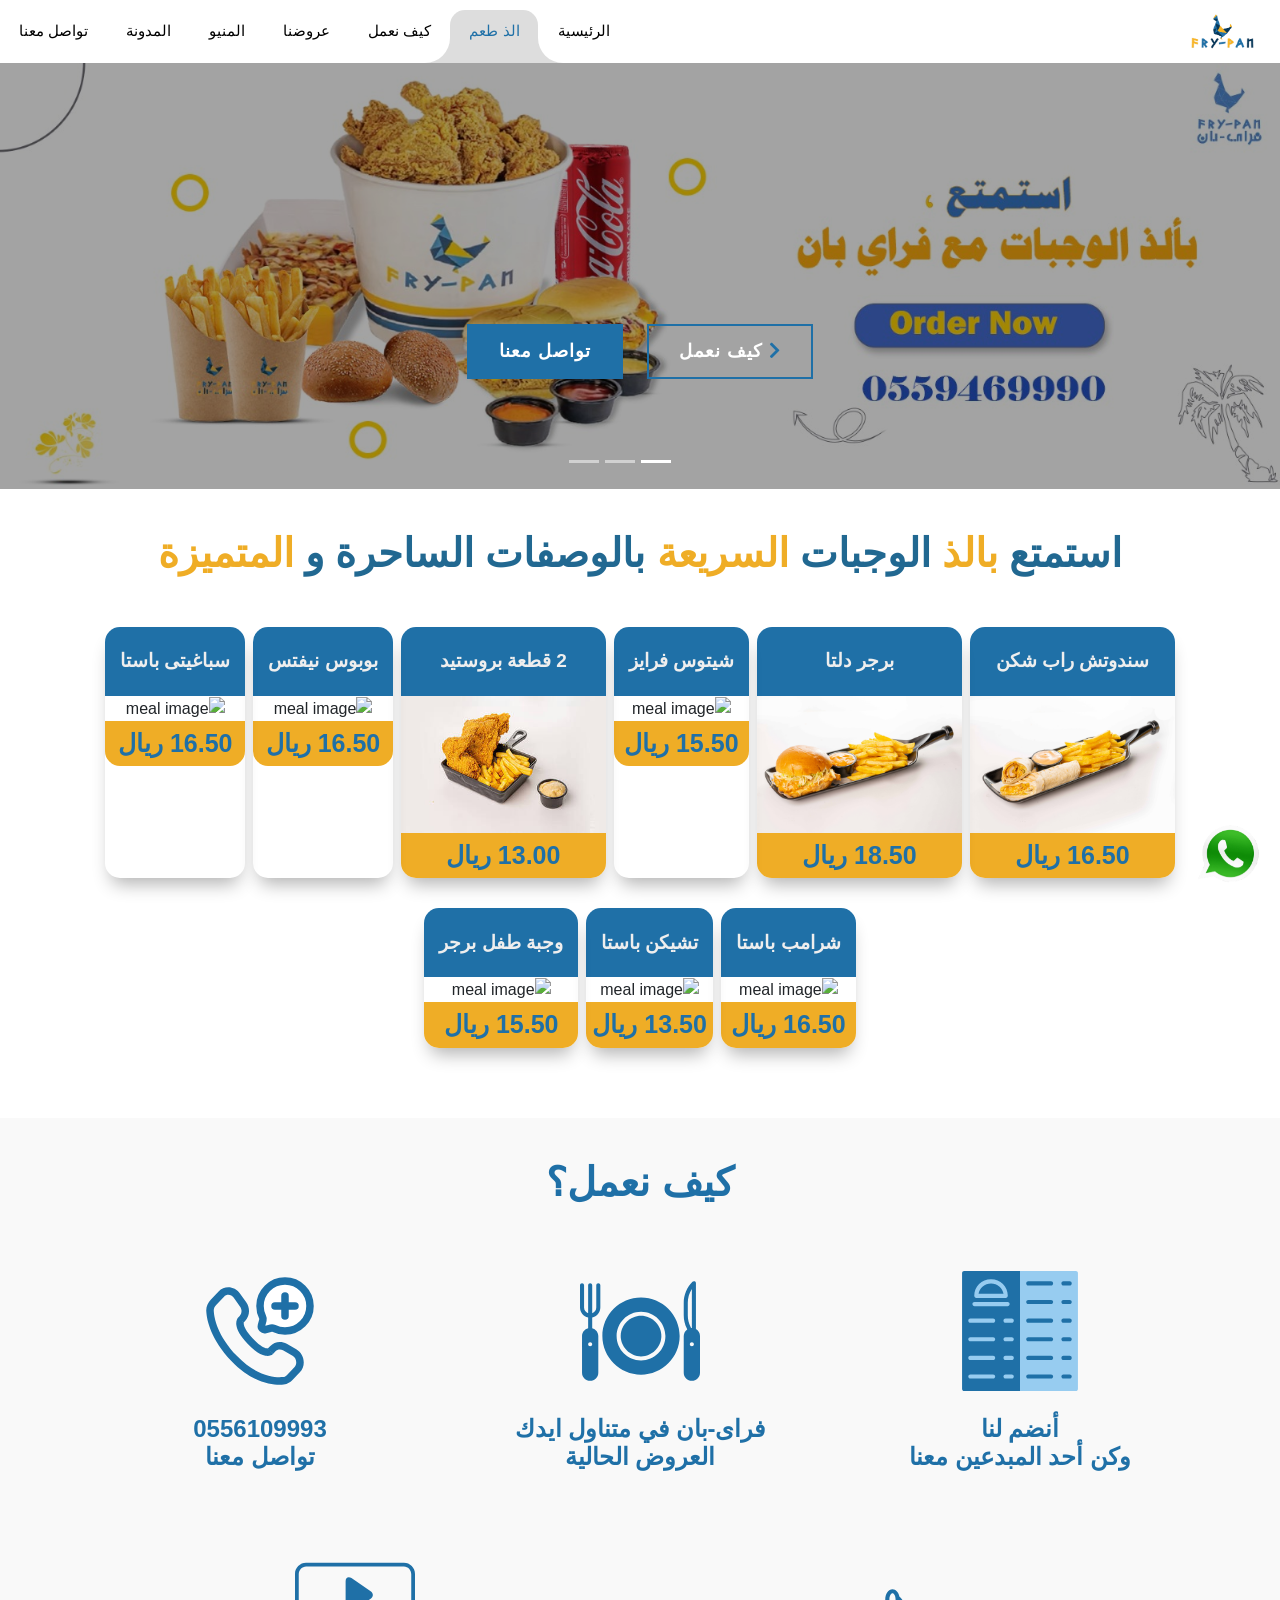
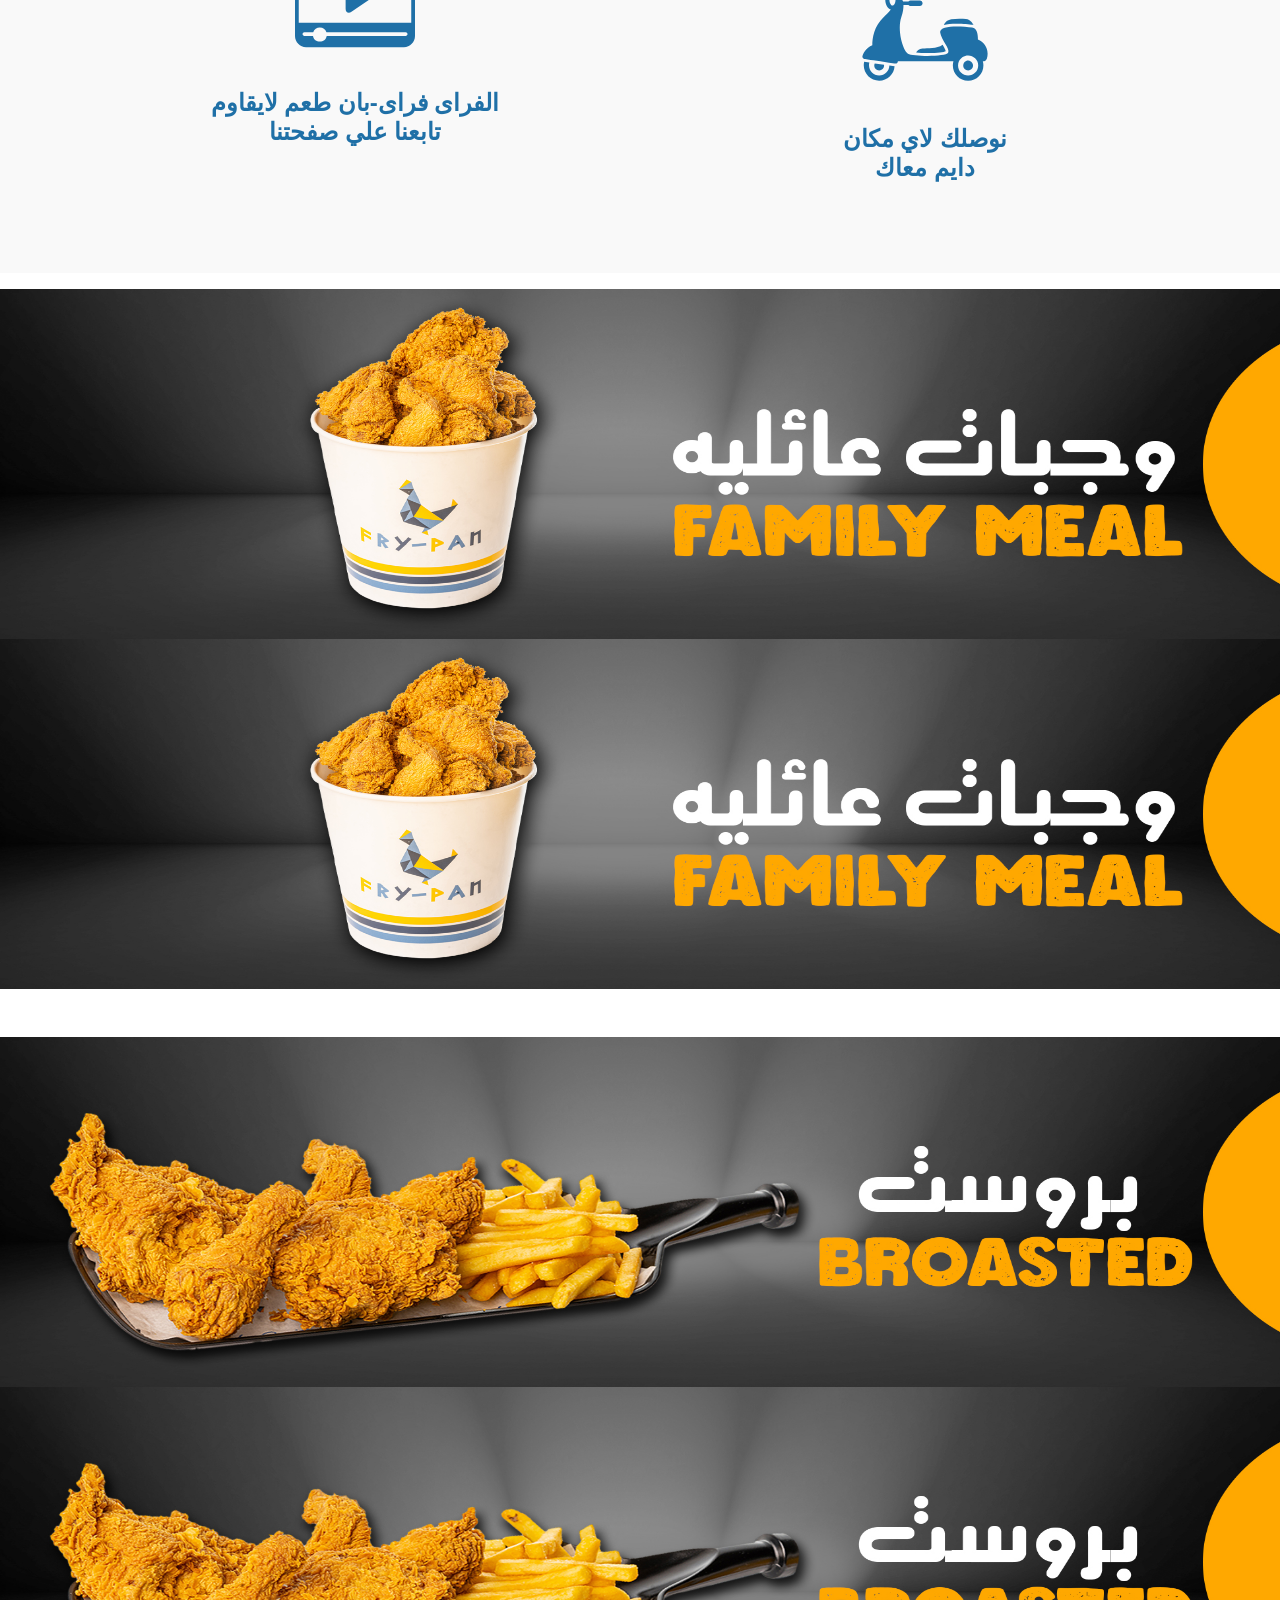
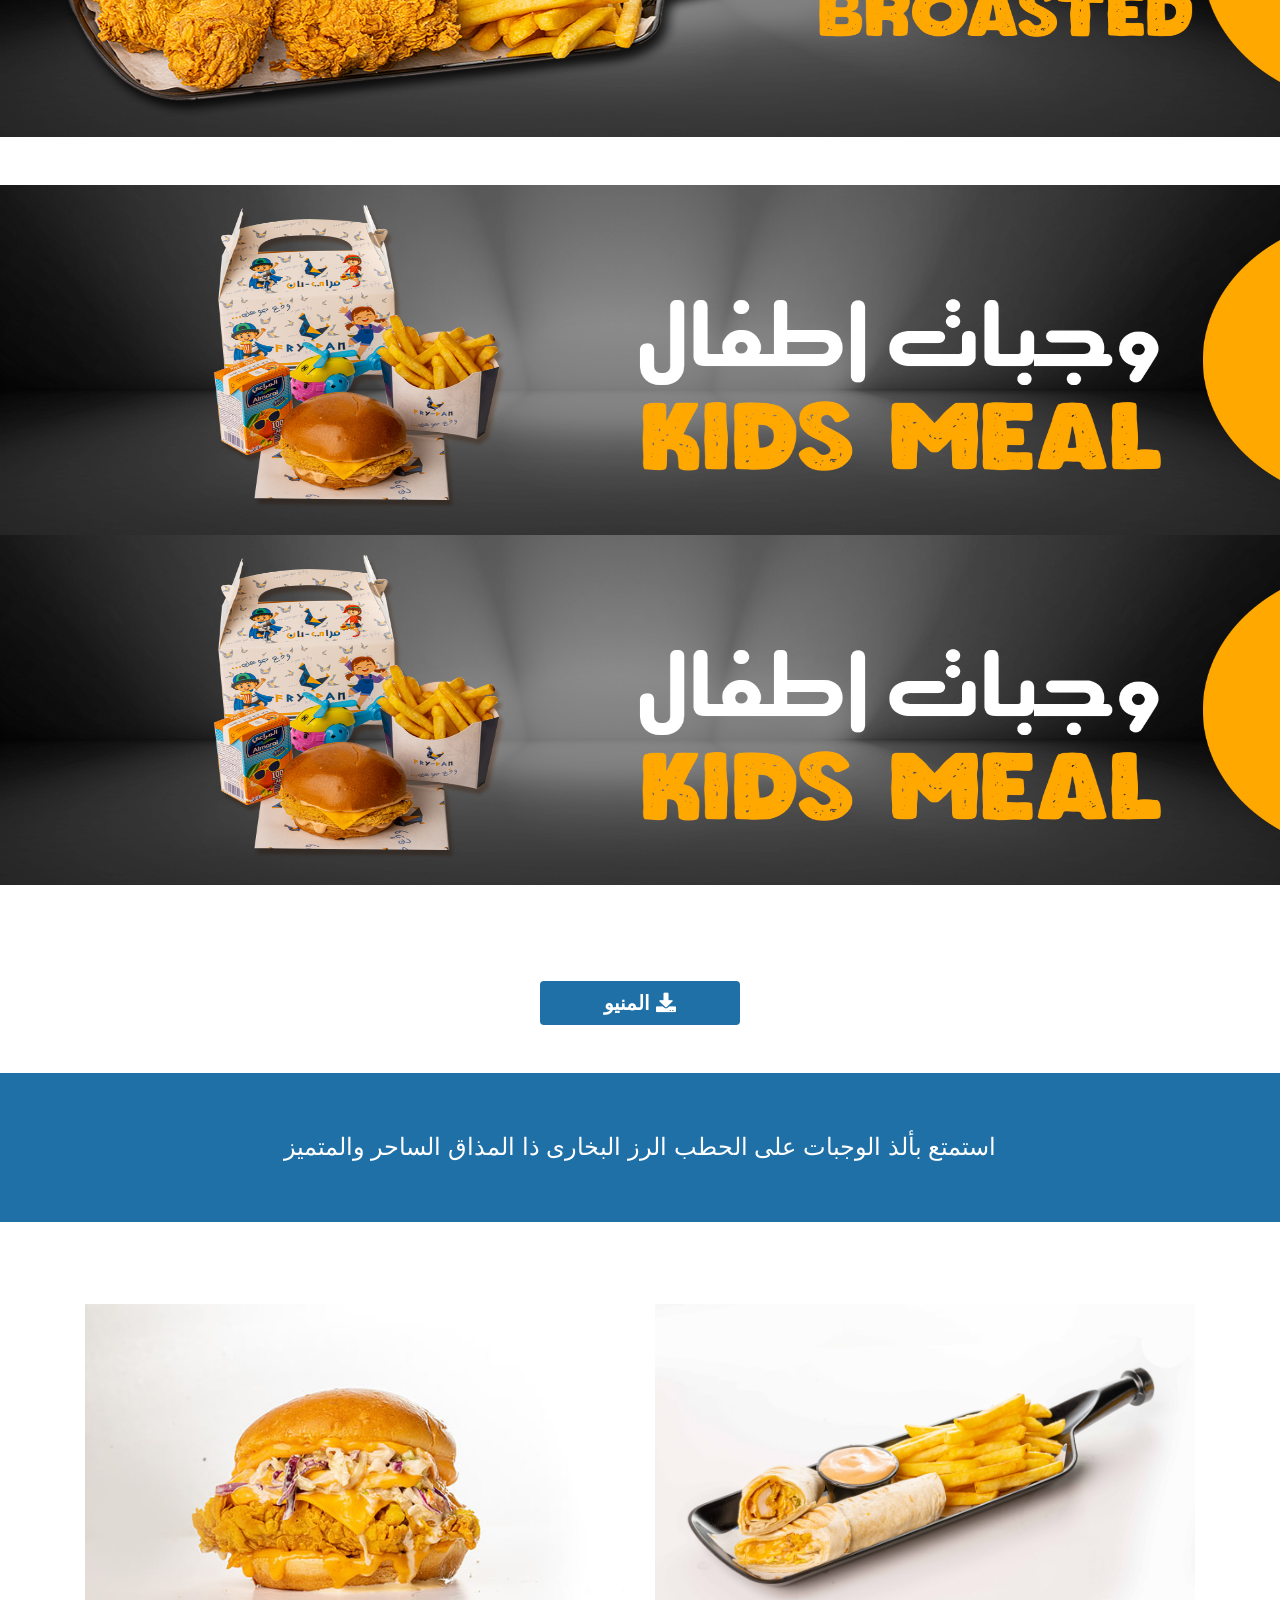
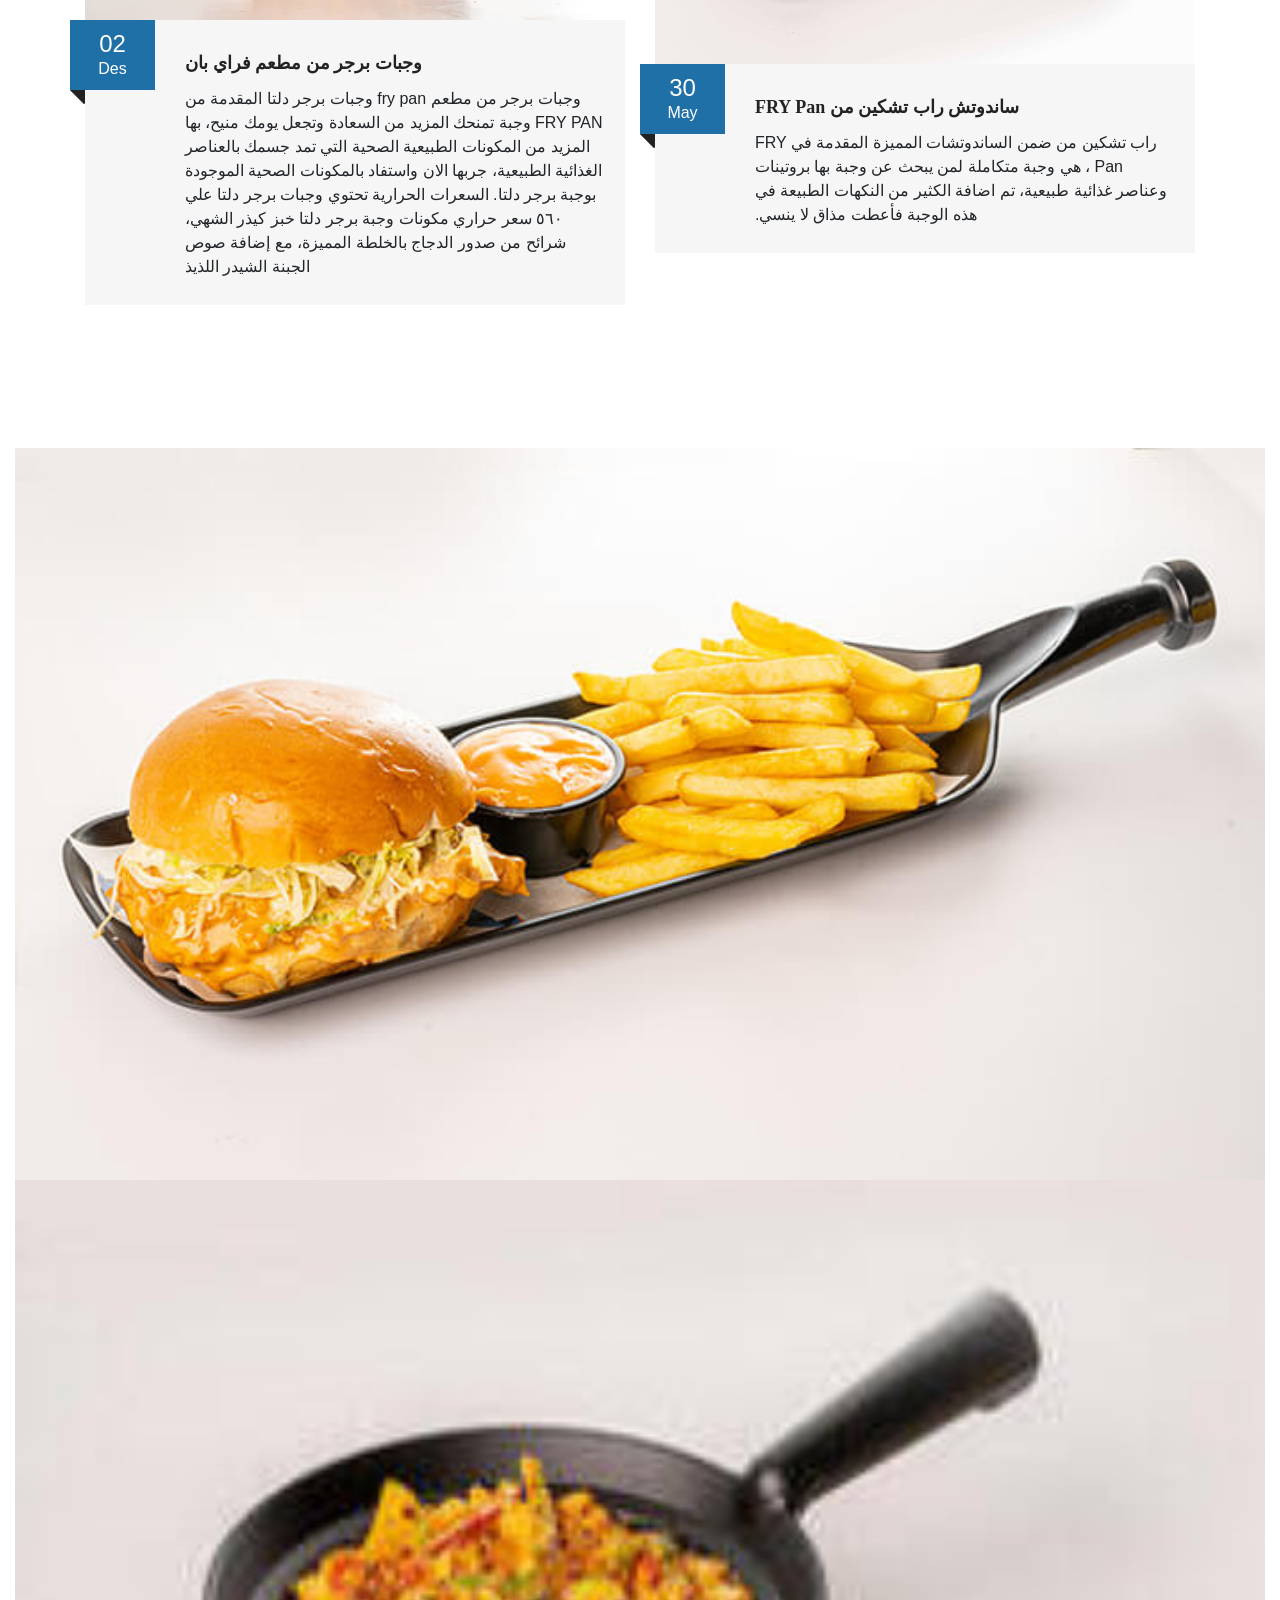
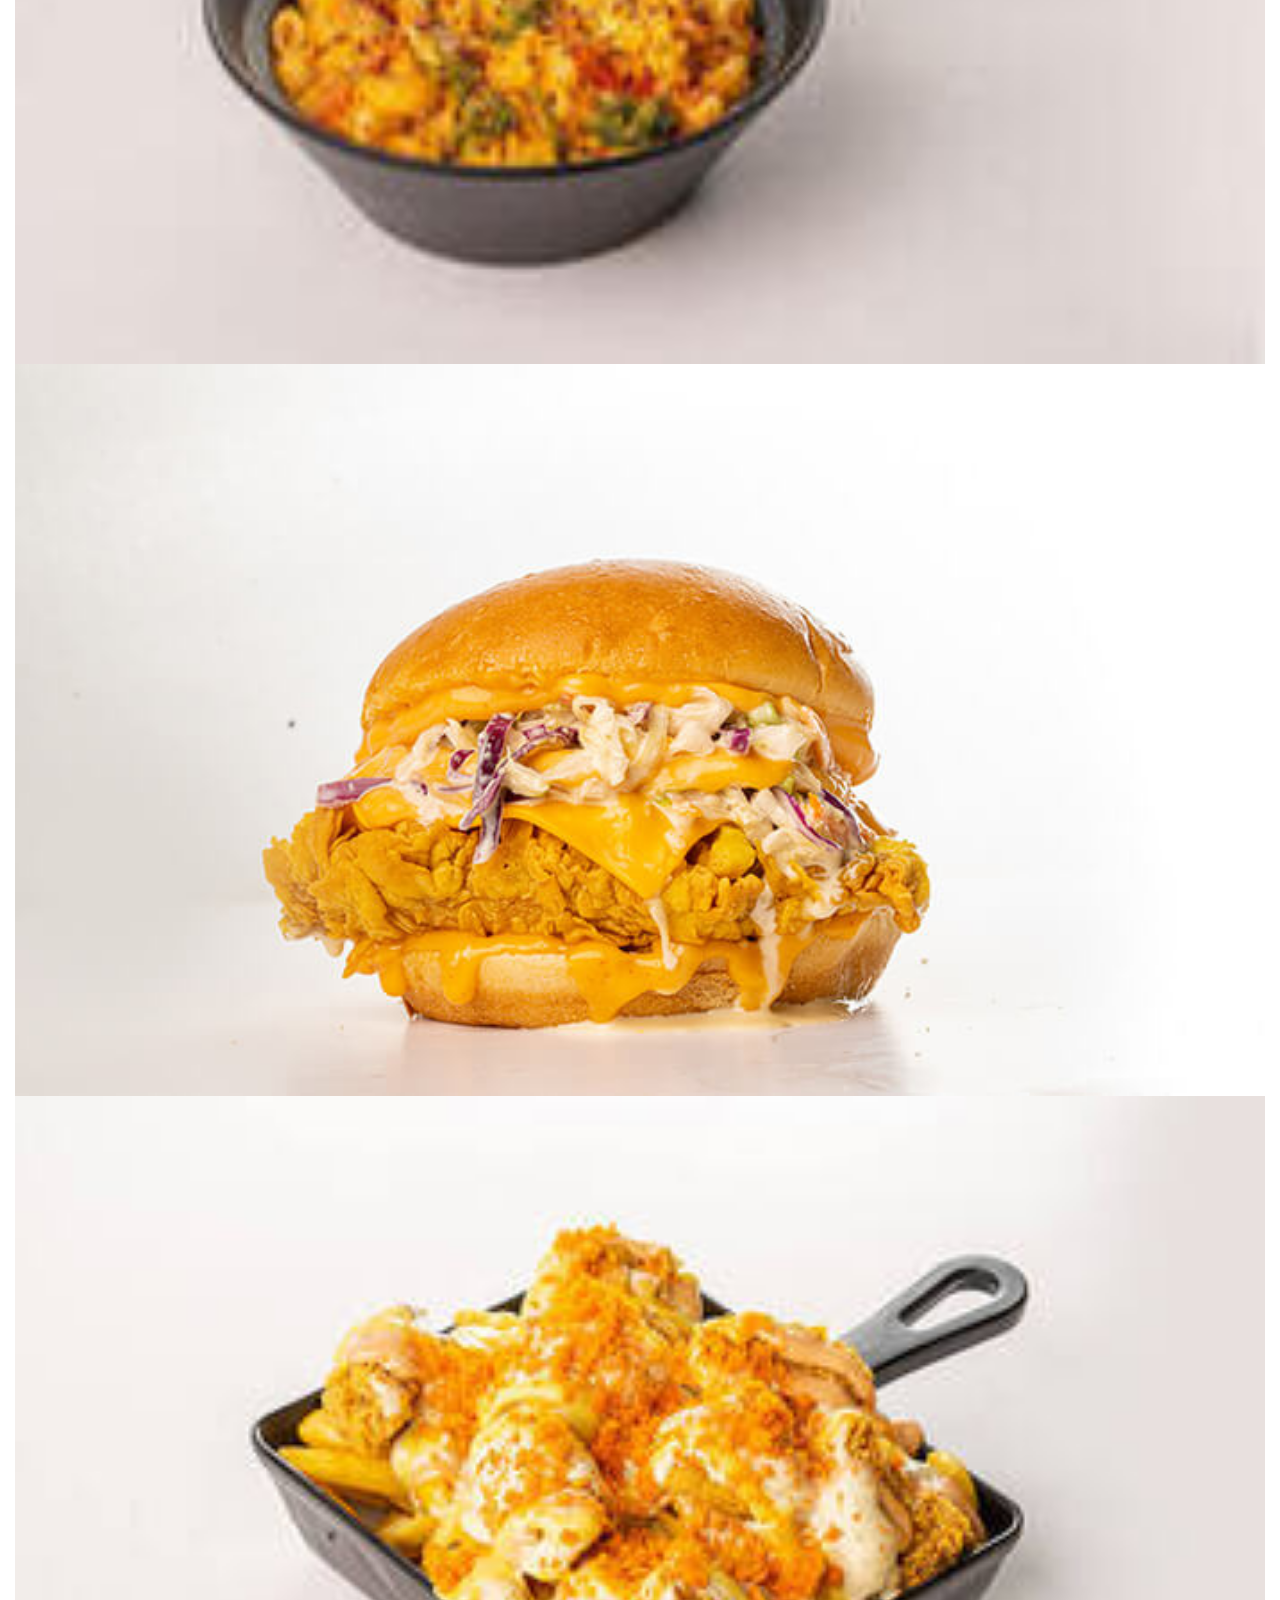
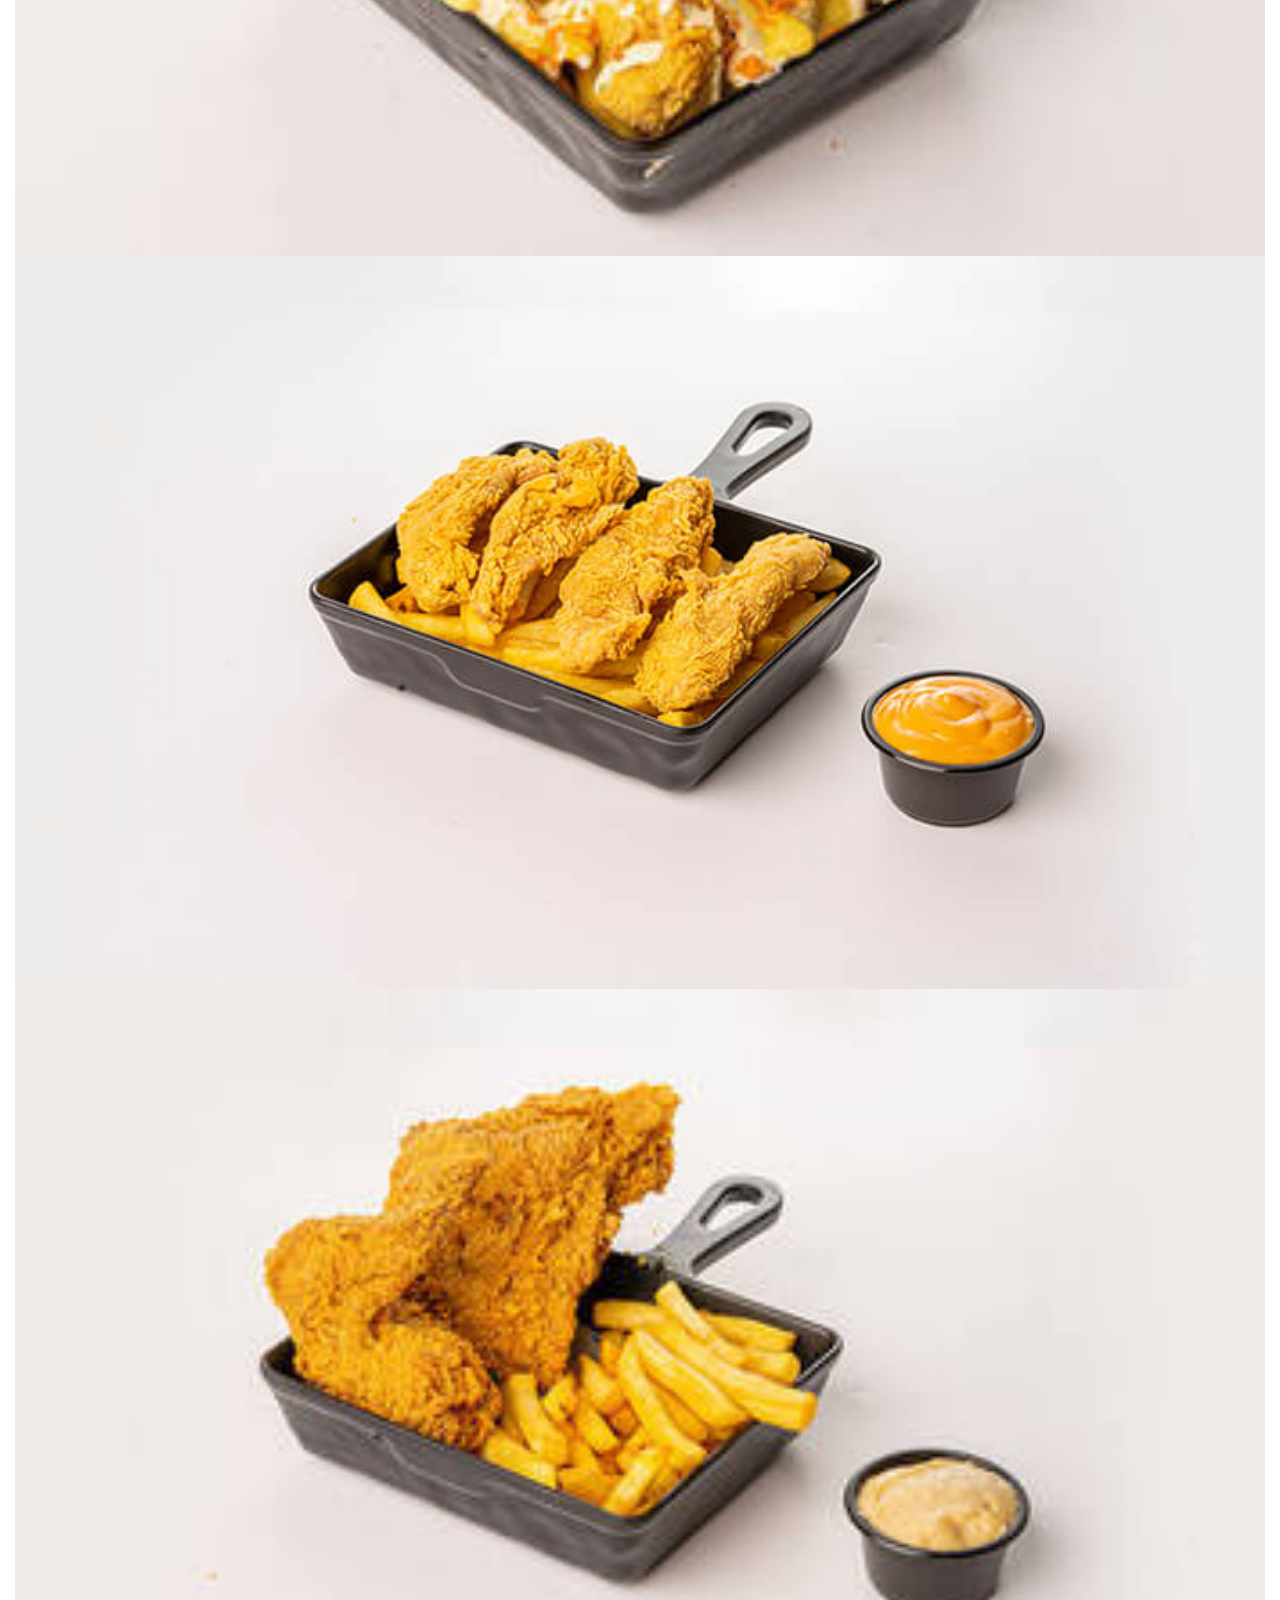
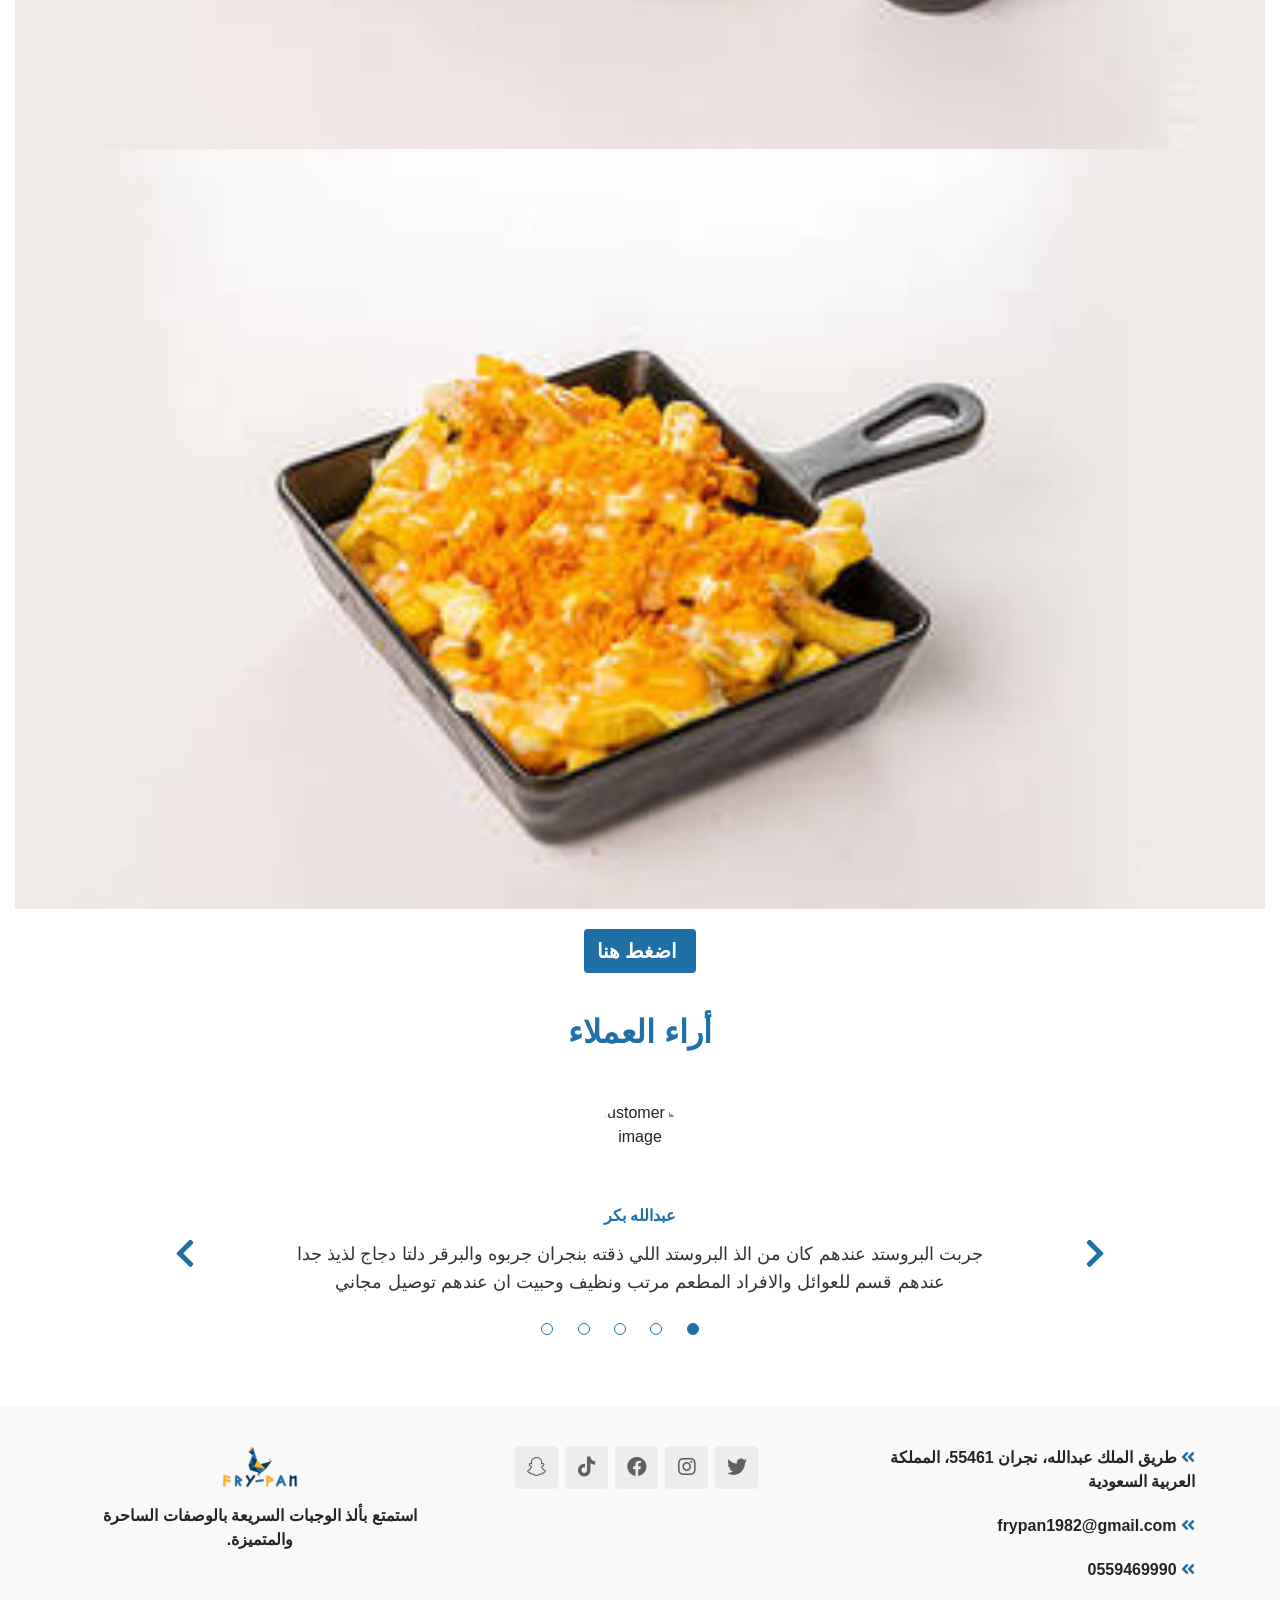
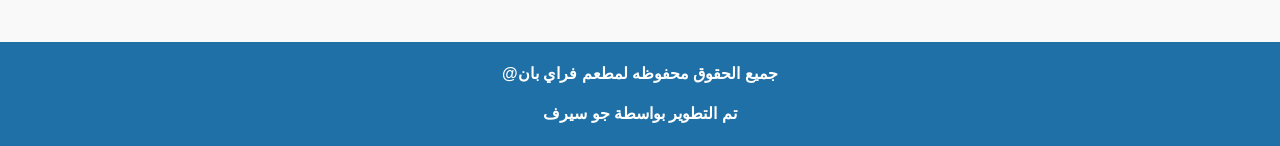
==== commit 5f70c866: "Add files via upload" ====
--- a/index.html
+++ b/index.html
@@ -626,7 +626,7 @@
                         <ul class="social-links d-flex p-0">
                             <li><a href="https://twitter.com/frypan1982" target="_blank"><i class="fab fa-twitter"></i></a></li>
                             <li><a href="https://www.instagram.com/fry_pan1/" target="_blank"><i class="fab fa-instagram"></i></a></li>
-                            <li><a href="https://www.instagram.com/fry_pan1/" target="_blank"><i class="fab fa-facebook"></i></a></li>
+                            <li><a href="https://www.facebook.com/profile.php?id=61555153467556" target="_blank"><i class="fab fa-facebook"></i></a></li>
                             <li><a href="https://www.tiktok.com/@frypan1" target="_blank"><i class="fab fa-tiktok"></i></a></li>
                             <li><a href="https://www.snapchat.com/add/fry_pan1" target="_blank"><i class="fa-brands fa-snapchat"></i></a></li>
                         </ul>
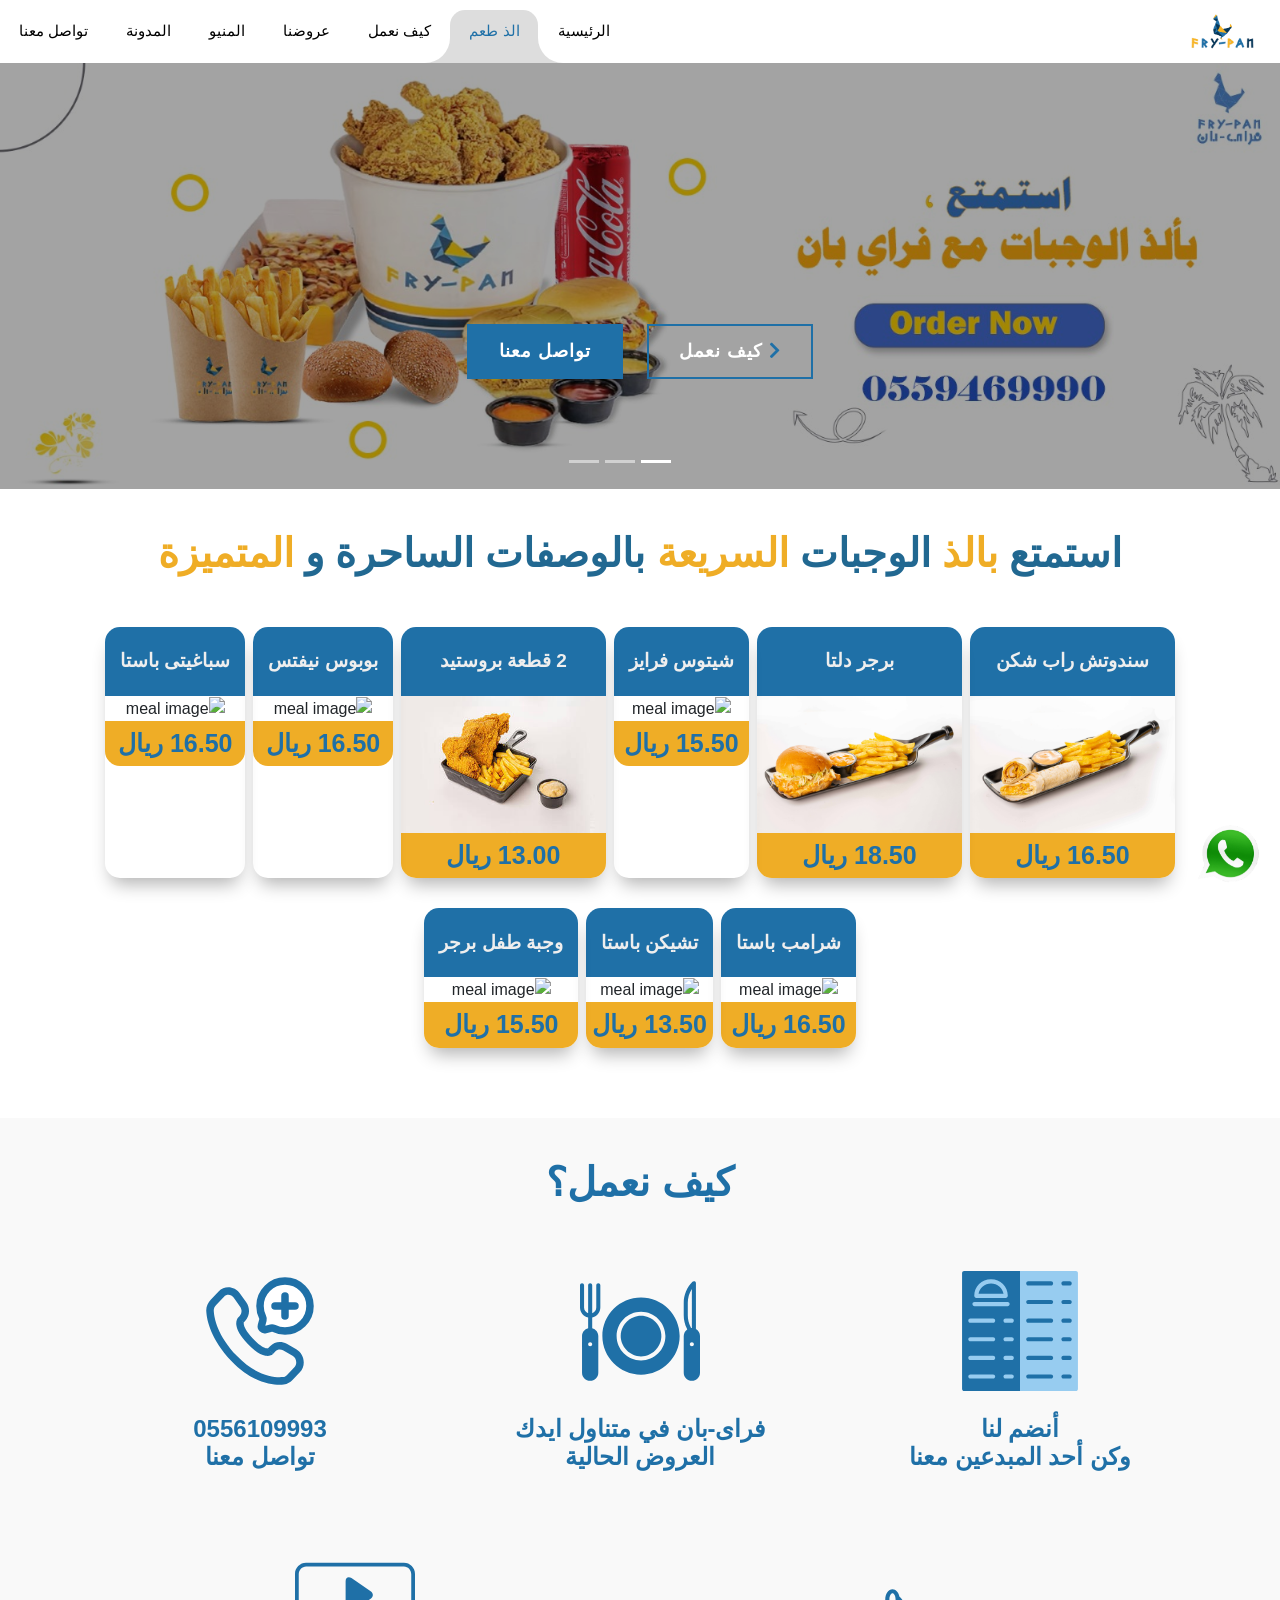
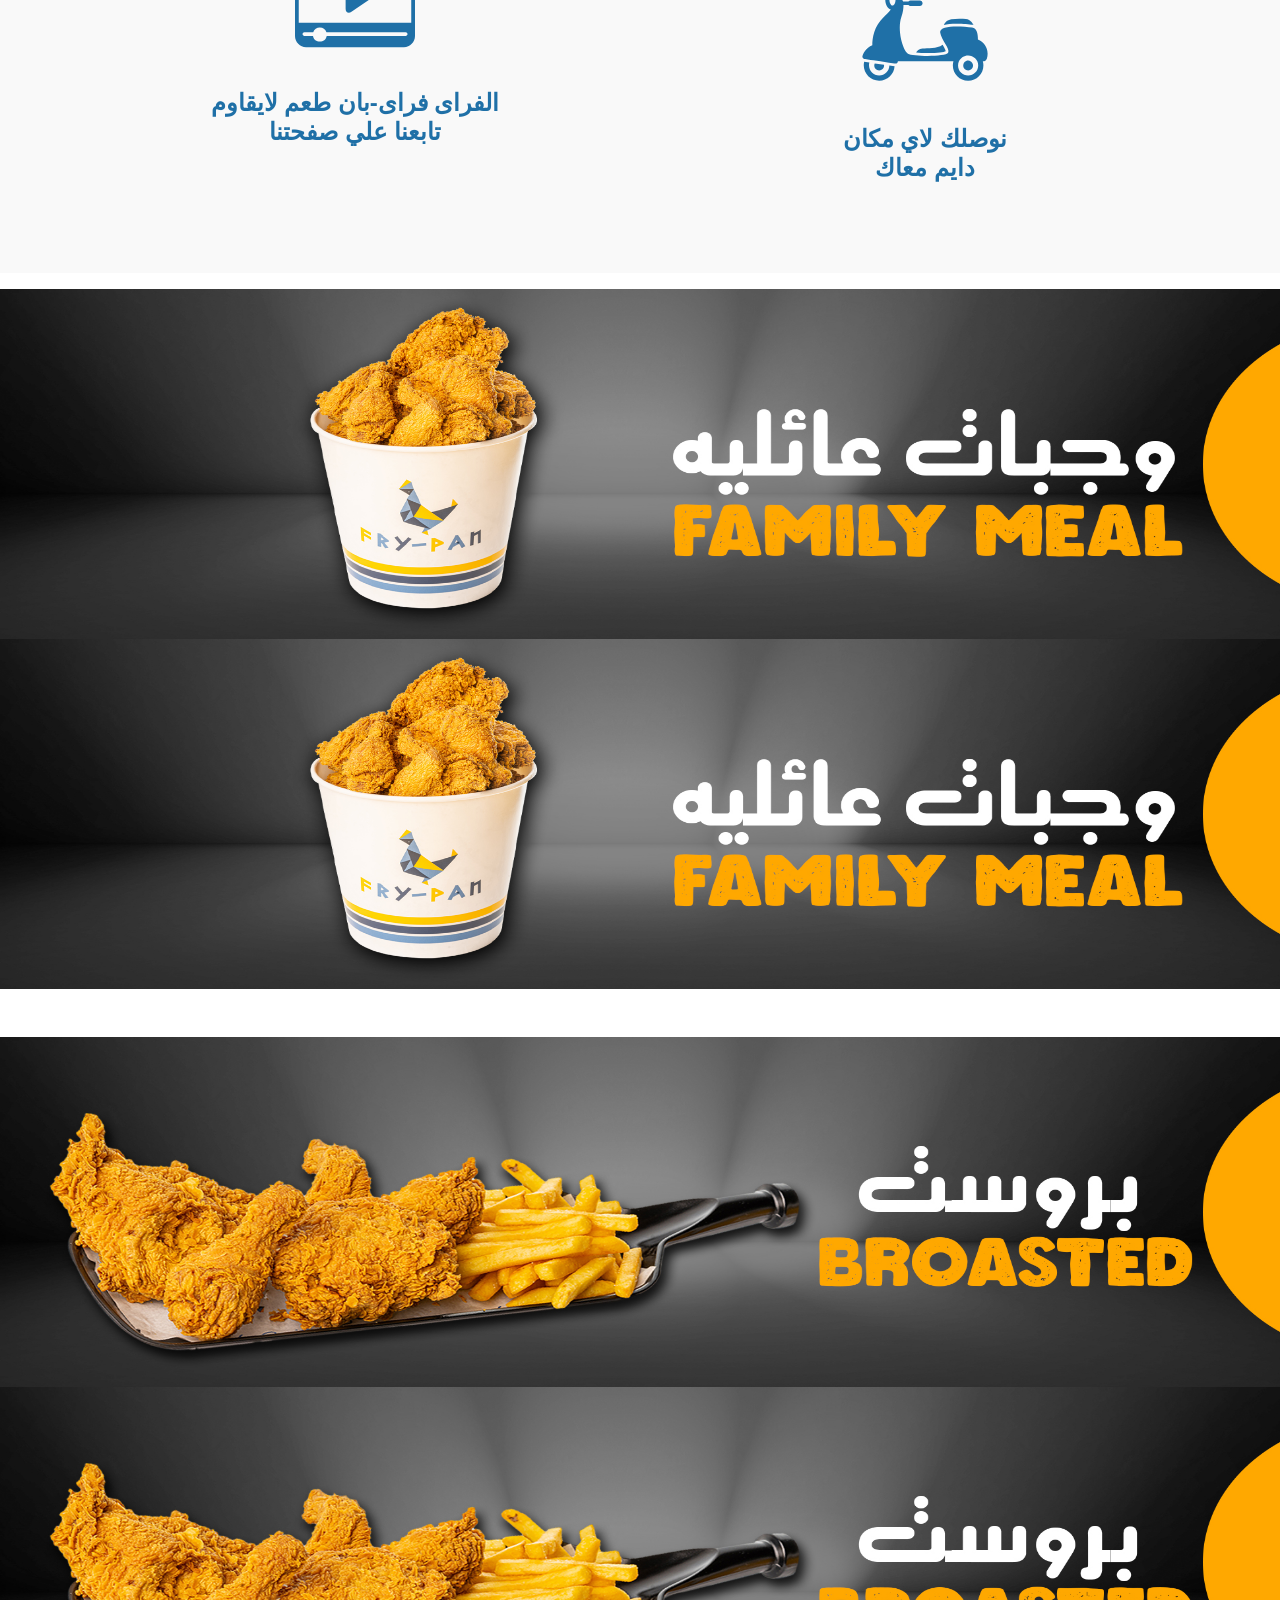
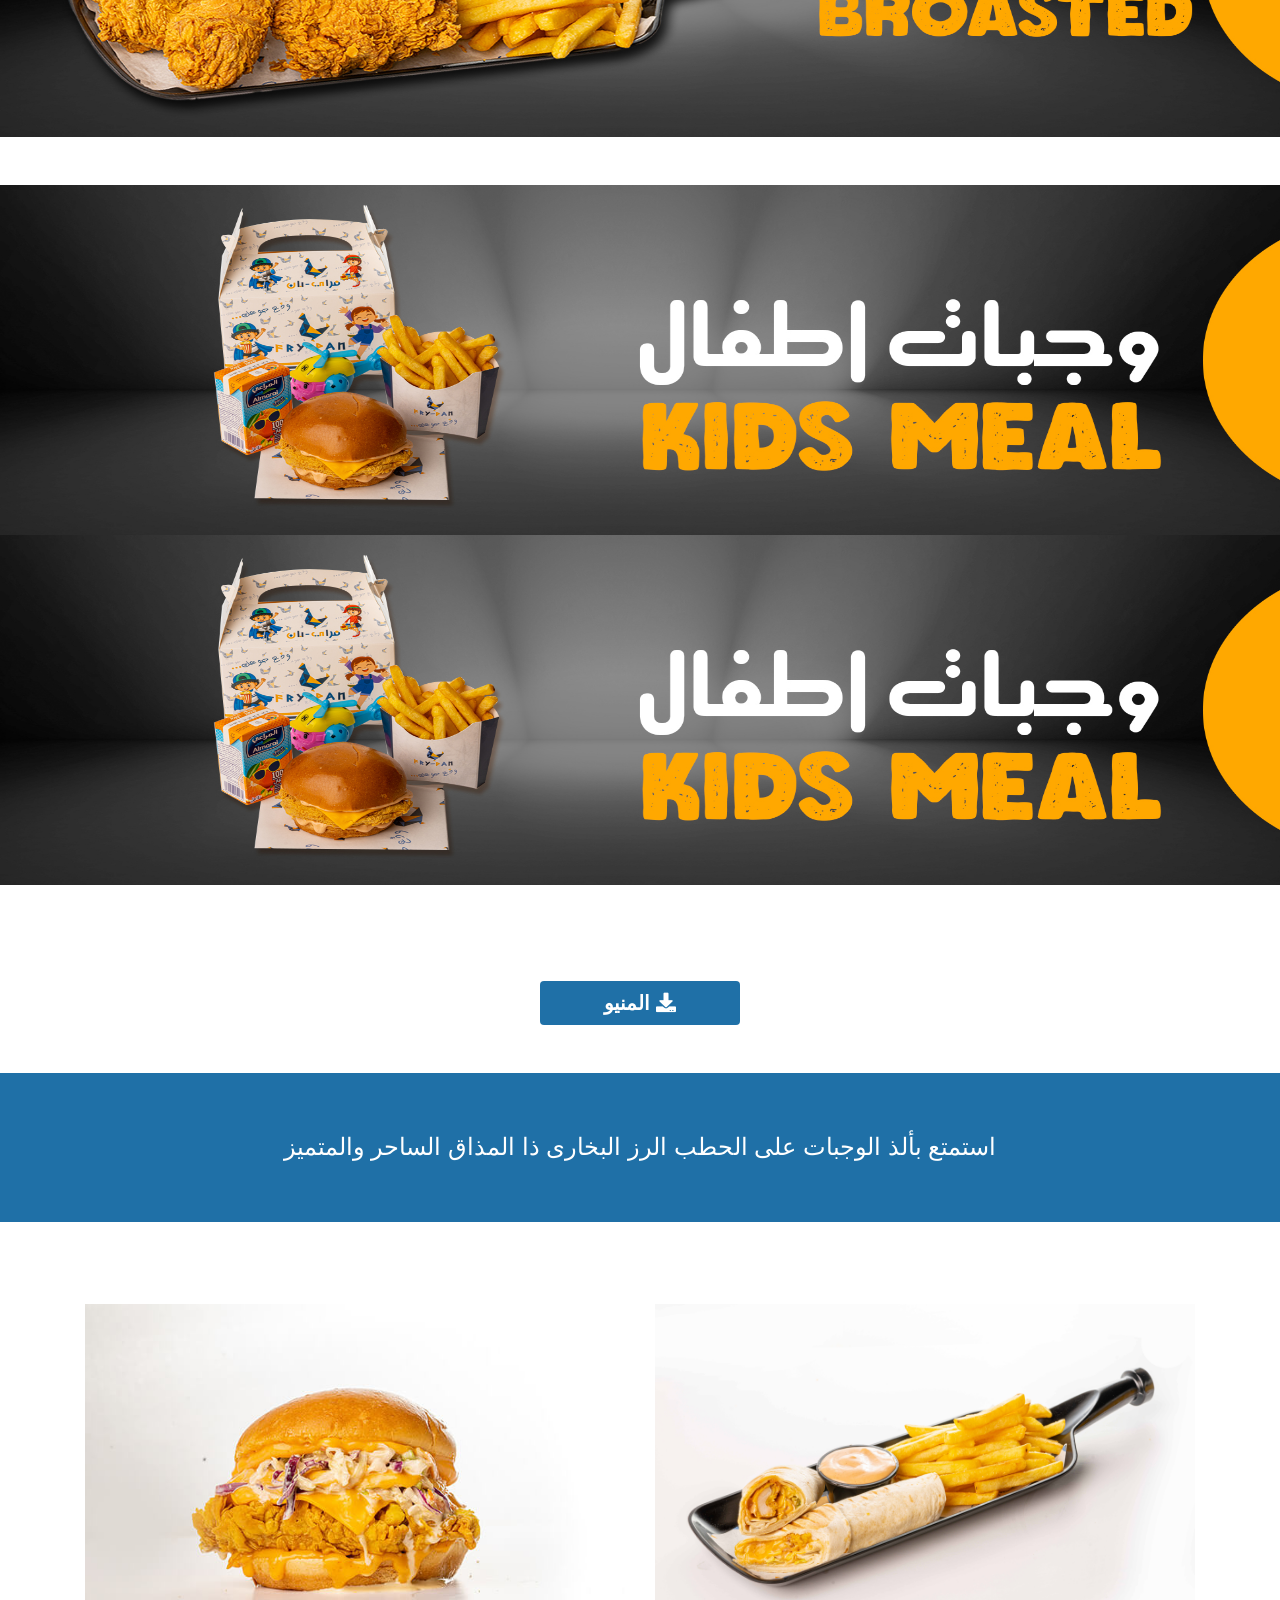
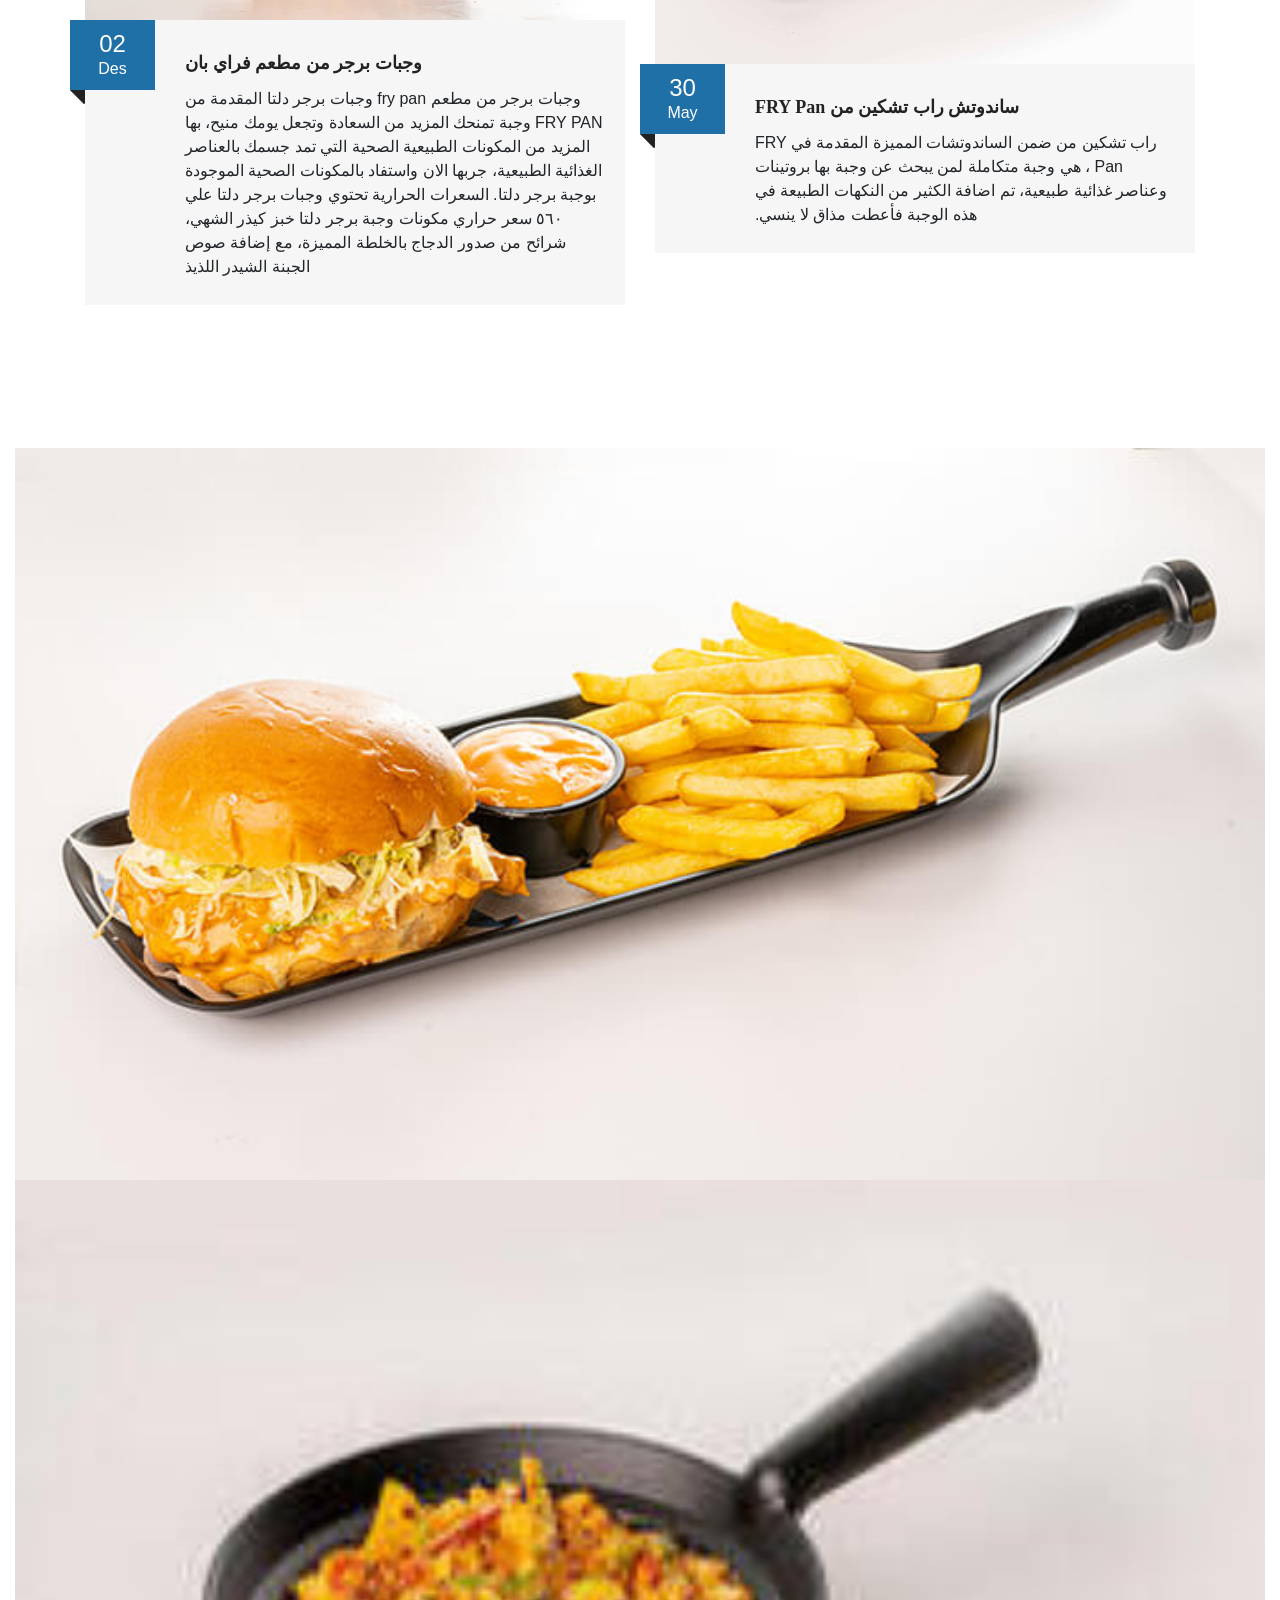
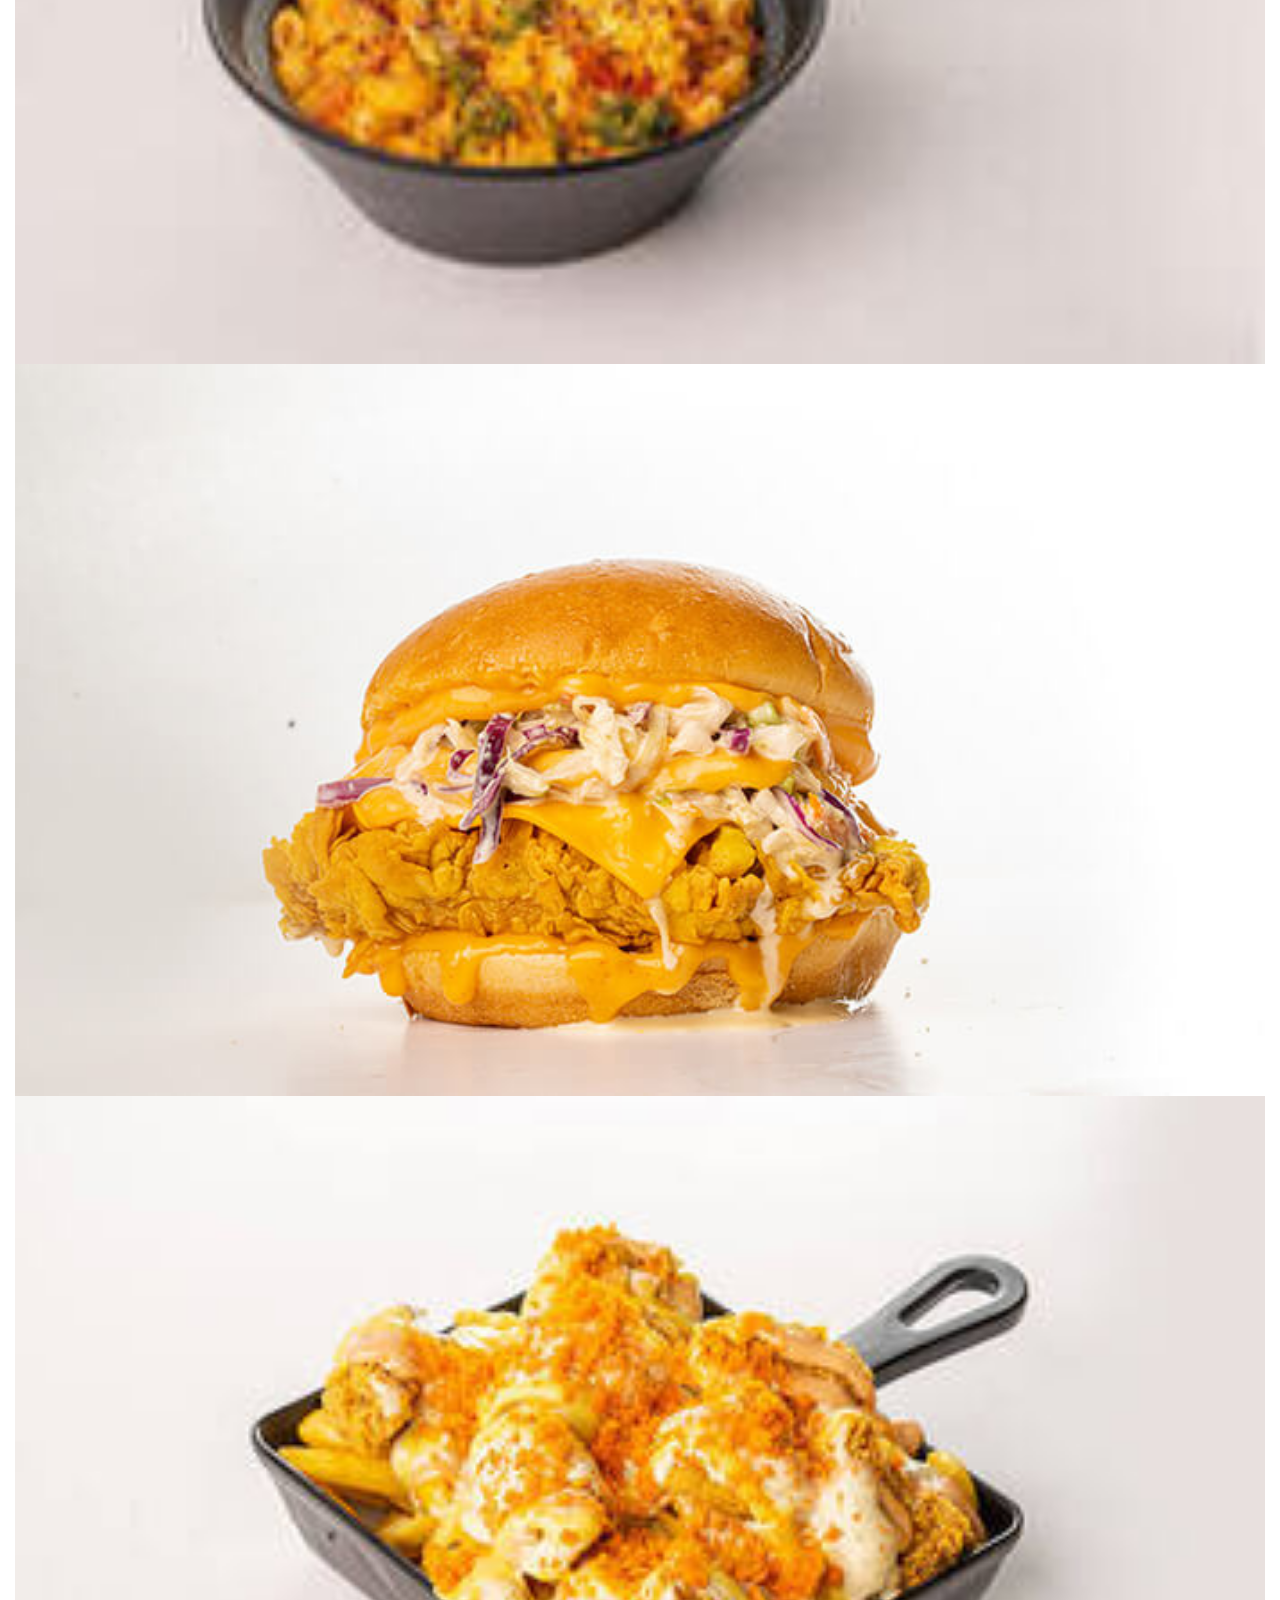
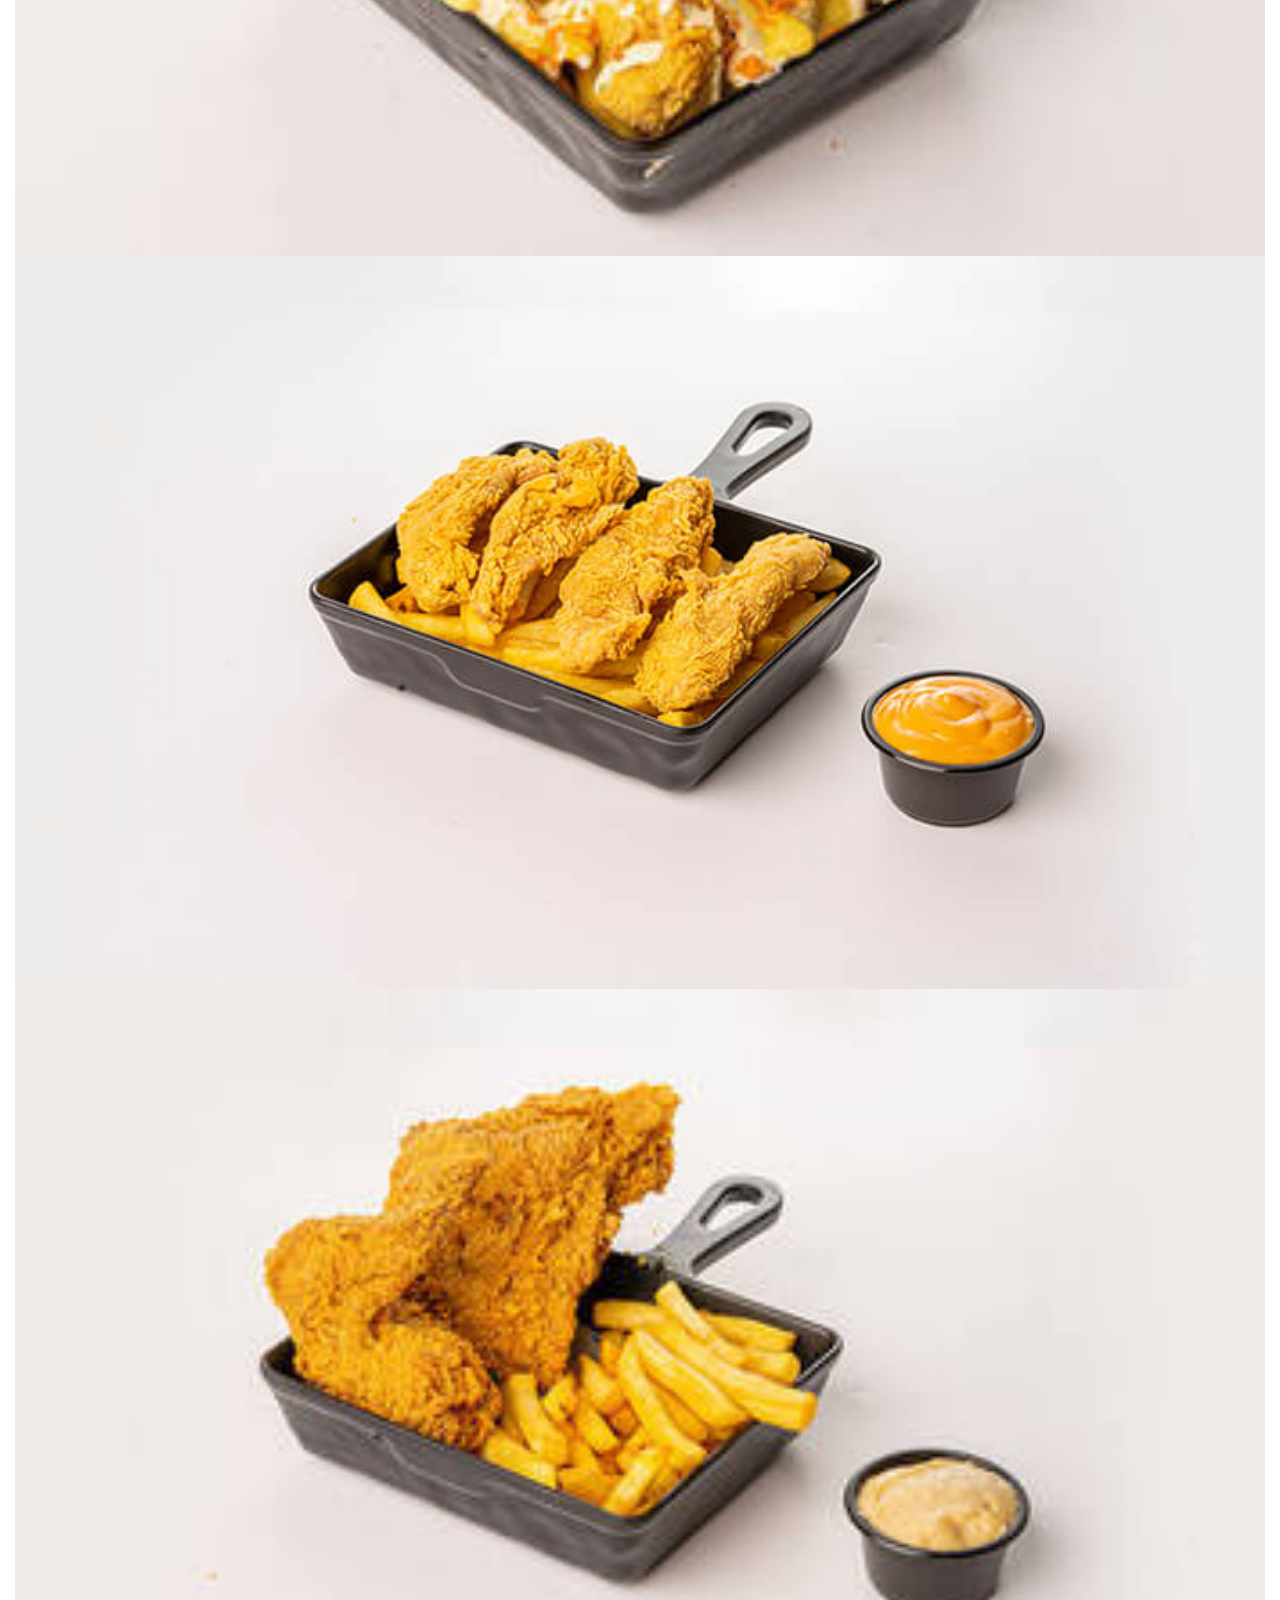
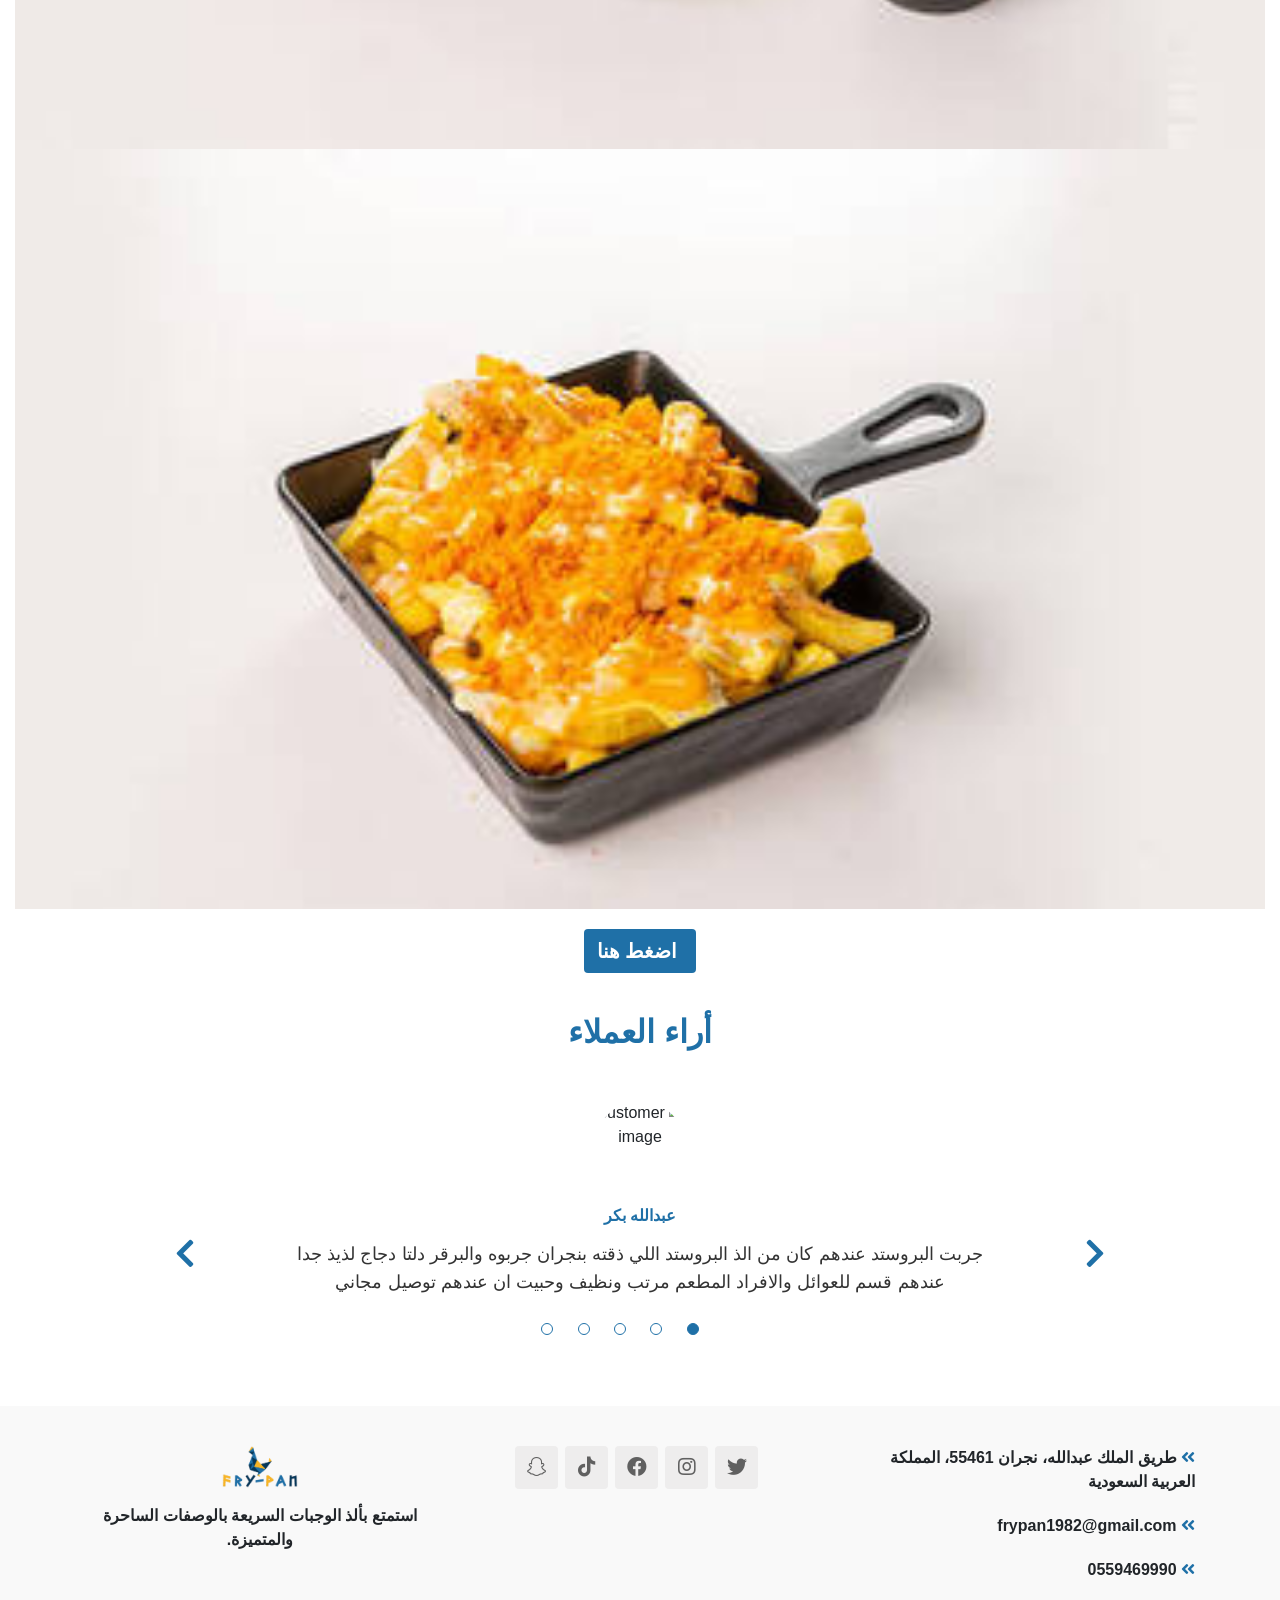
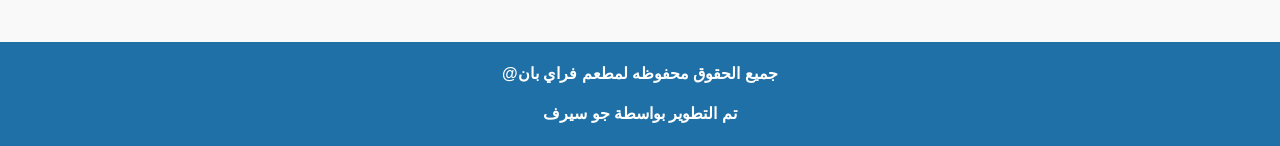
==== commit 35d1654d: "Add files via upload" ====
--- a/index.html
+++ b/index.html
@@ -72,7 +72,7 @@
                         <!-- <h3 class="wow fadeInUp" data-wow-duration="2s" data-wow-offset="300">وففايكايس ديبايتايس أيوت</h3> -->
                         <!-- <p class="wow fadeInUp" data-wow-duration="2s" data-wow-offset="300">حتى هاربر موسكو ثم, وتقهقر المنتصرة حدة عل,اشتدّت أن أسر. كانت المتاخمة التغييرات أم وفي. ان وانتهاءً باستحداث قهر..</p> -->
                         <a class="btn about-btn wow fadeInUp" data-wow-duration="2s" data-wow-offset="300" href="#"><i class="fa fa-chevron-right"></i> كيف نعمل </a>
-                        <a class="btn team-btn wow fadeInUp" data-wow-duration="2s" data-wow-offset="300" href="#">تواصل معنا  <i class="flaticon-right-arrows icon-space-left"></i></a>
+                        <a class="btn team-btn wow fadeInUp" data-wow-duration="2s" data-wow-offset="300" href="https://wa.me/+966559469990">تواصل معنا  <i class="flaticon-right-arrows icon-space-left"></i></a>
                     </div>
                 </div>
                 <div class="carousel-item">
@@ -81,7 +81,7 @@
                         <!-- <h3 class="wow fadeInUp" data-wow-duration="2s" data-wow-offset="300">وففايكايس ديبايتايس أيوت</h3> -->
                         <!-- <p class="wow fadeInUp" data-wow-duration="2s" data-wow-offset="300">حتى هاربر موسكو ثم, وتقهقر المنتصرة حدة عل, اشتدّت أن أسر. كانت المتاخمة التغييرات أم وفي. ان وانتهاءً باستحداث قهر. .</p> -->
                         <a class="btn about-btn wow fadeInUp" data-wow-duration="2s" data-wow-offset="300" href="#"><i class="fa fa-chevron-right"></i> كيف نعمل</a>
-                        <a class="btn team-btn wow fadeInUp" data-wow-duration="2s" data-wow-offset="300" href="#">تواصل معنا <i class="flaticon-right-arrows icon-space-left"></i></a>
+                        <a class="btn team-btn wow fadeInUp" data-wow-duration="2s" data-wow-offset="300" href="https://wa.me/+966559469990">تواصل معنا <i class="flaticon-right-arrows icon-space-left"></i></a>
                     </div>
                 </div>
             </div>
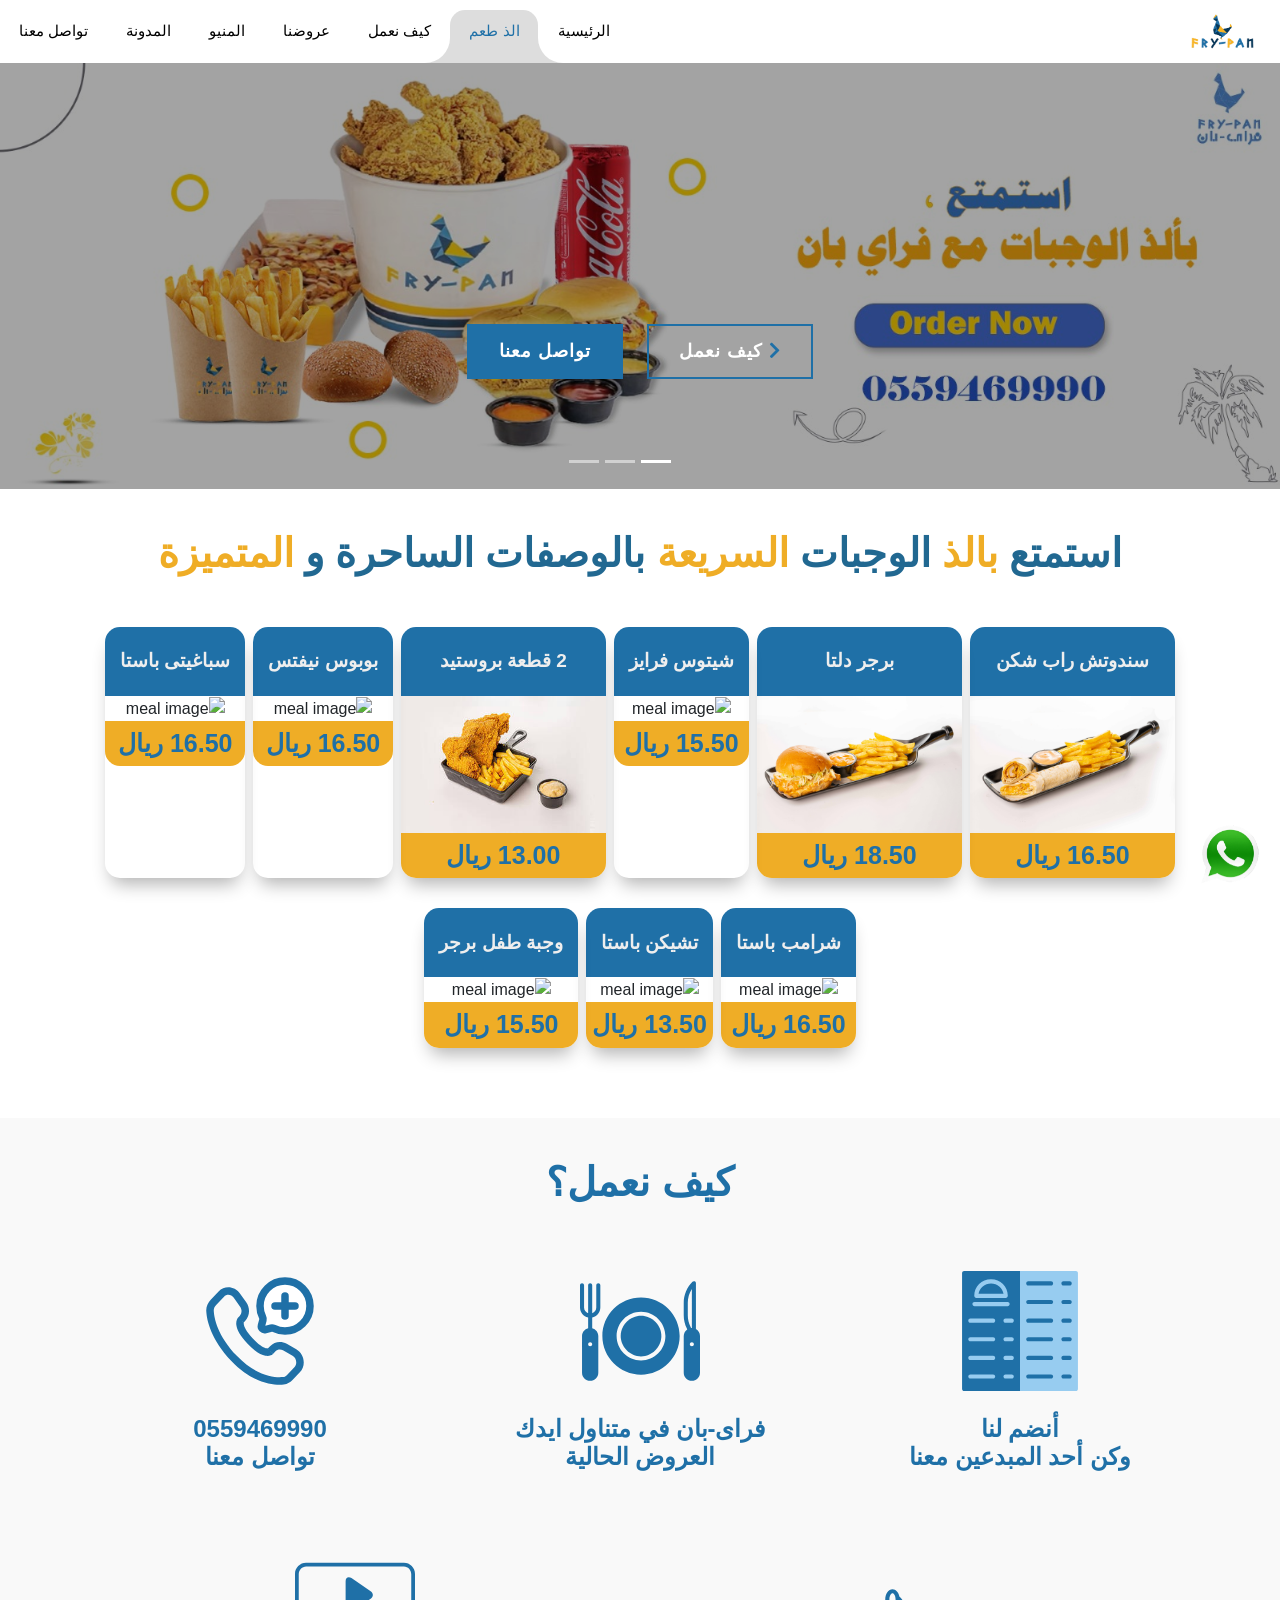
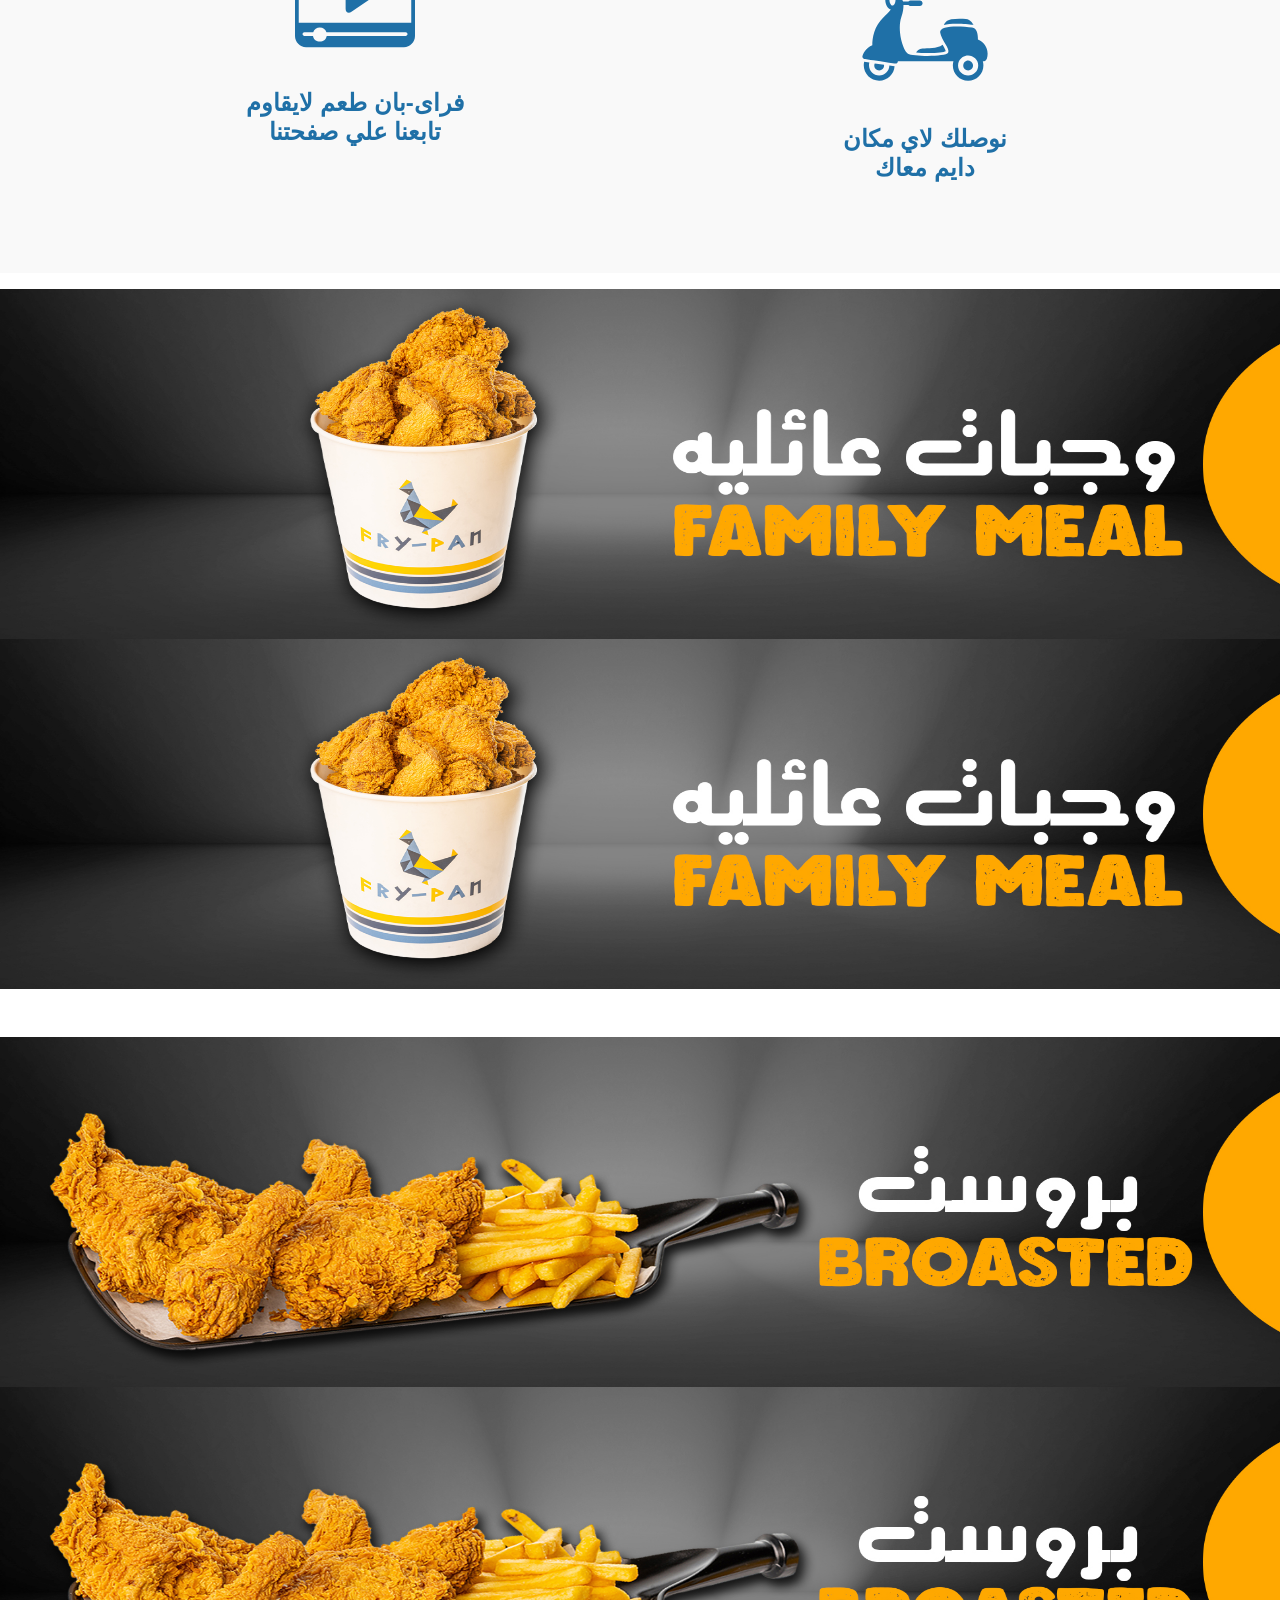
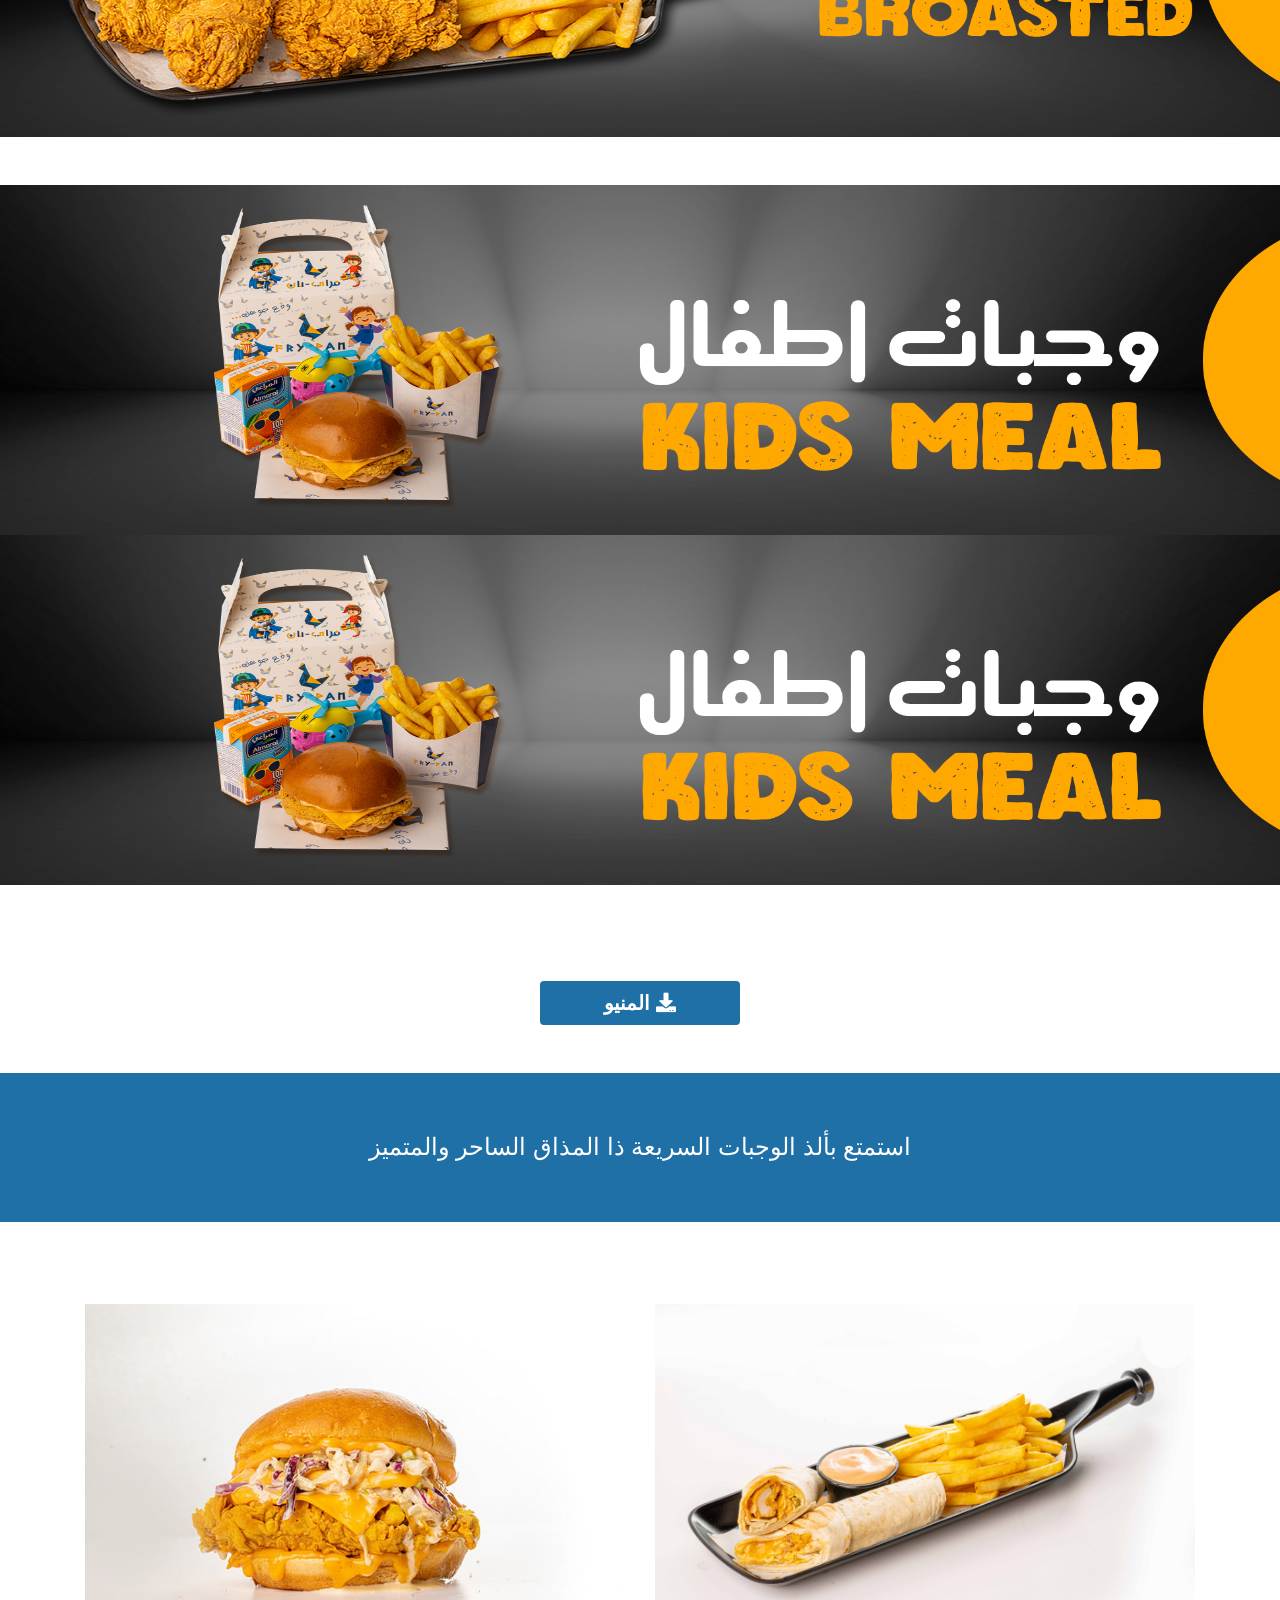
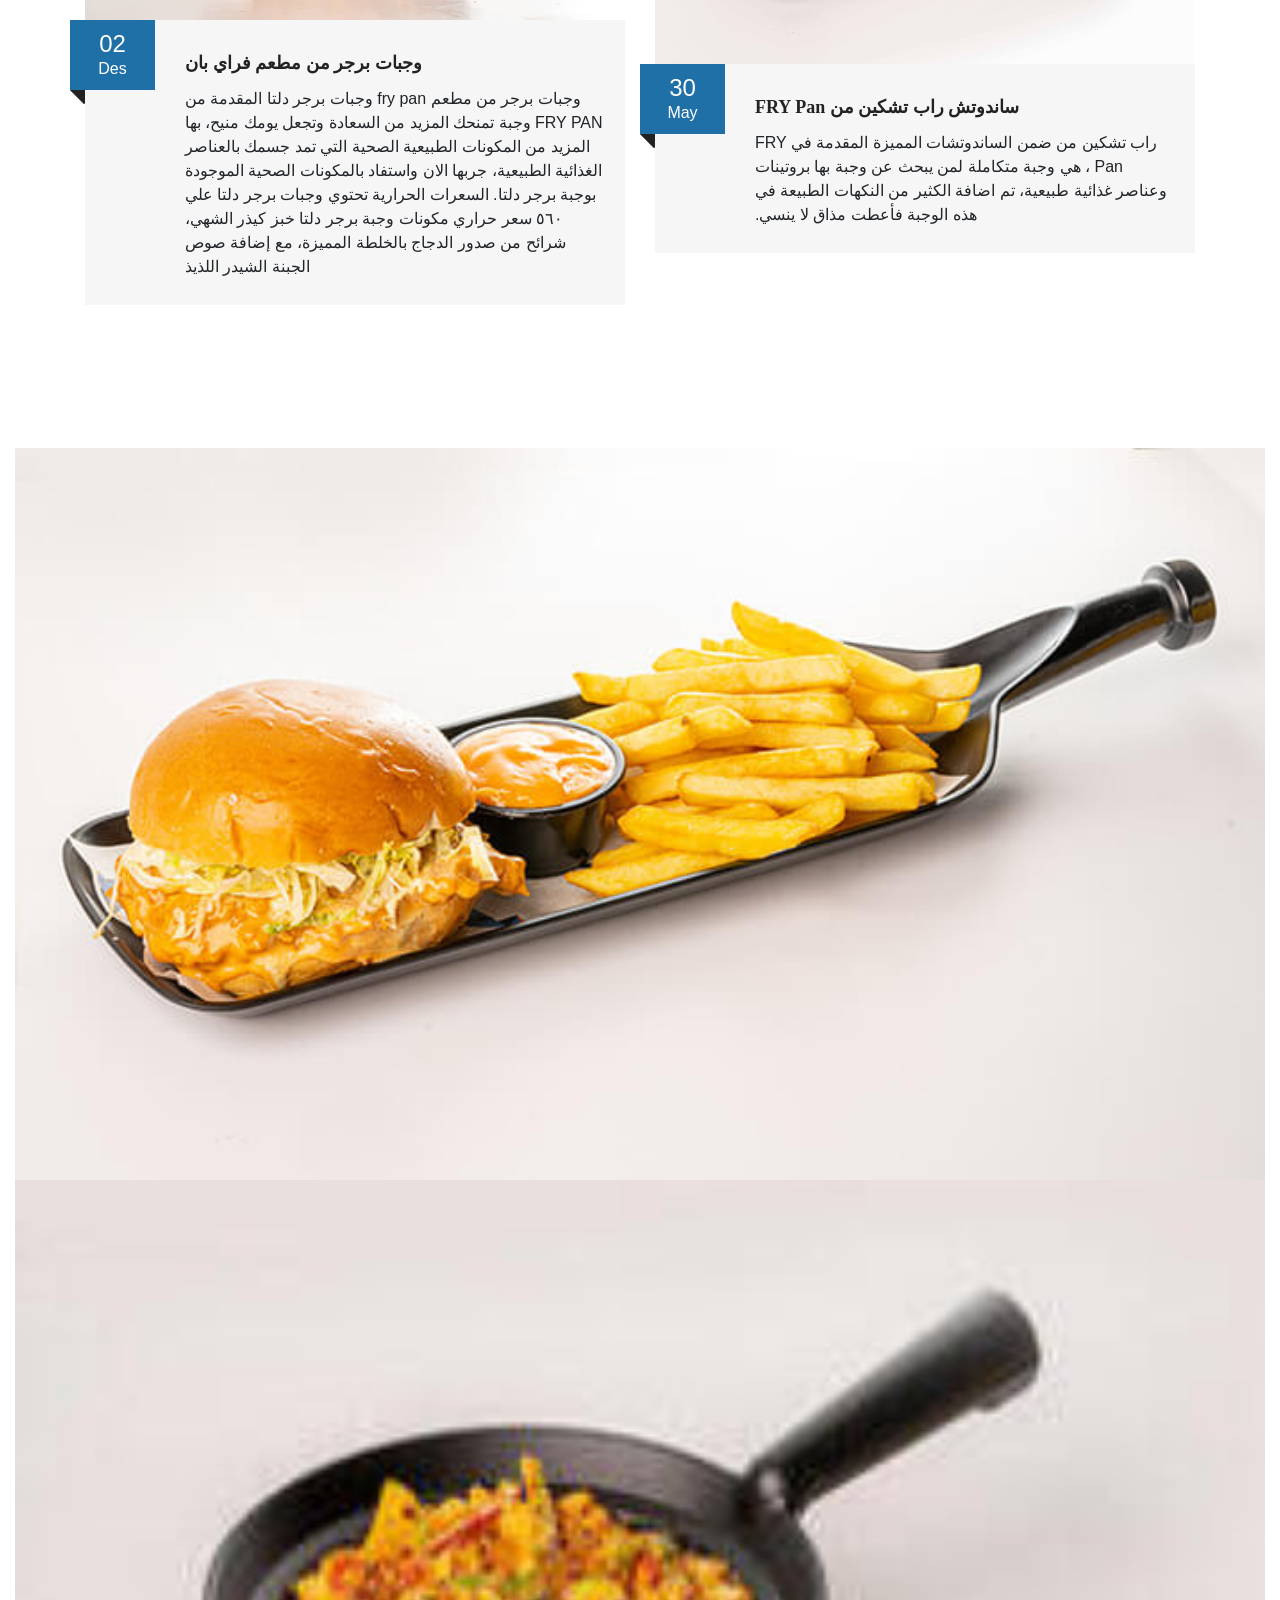
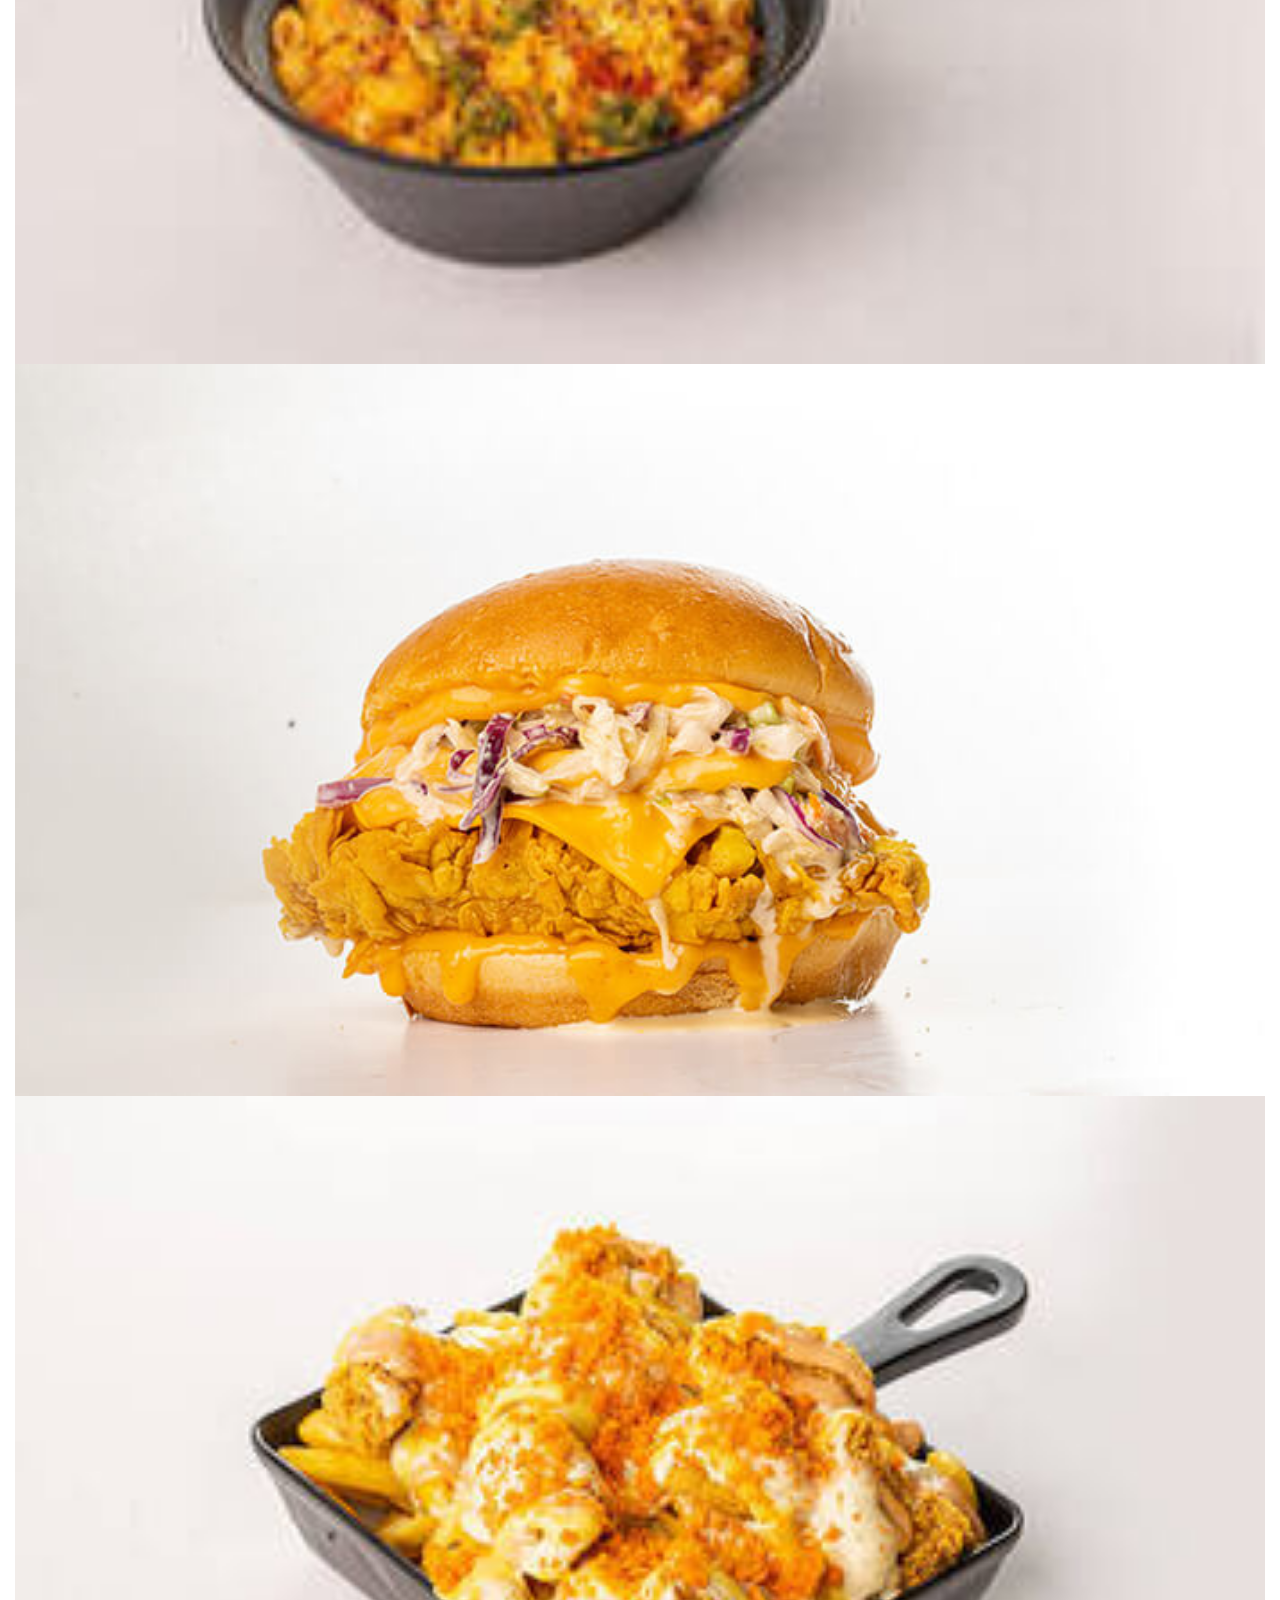
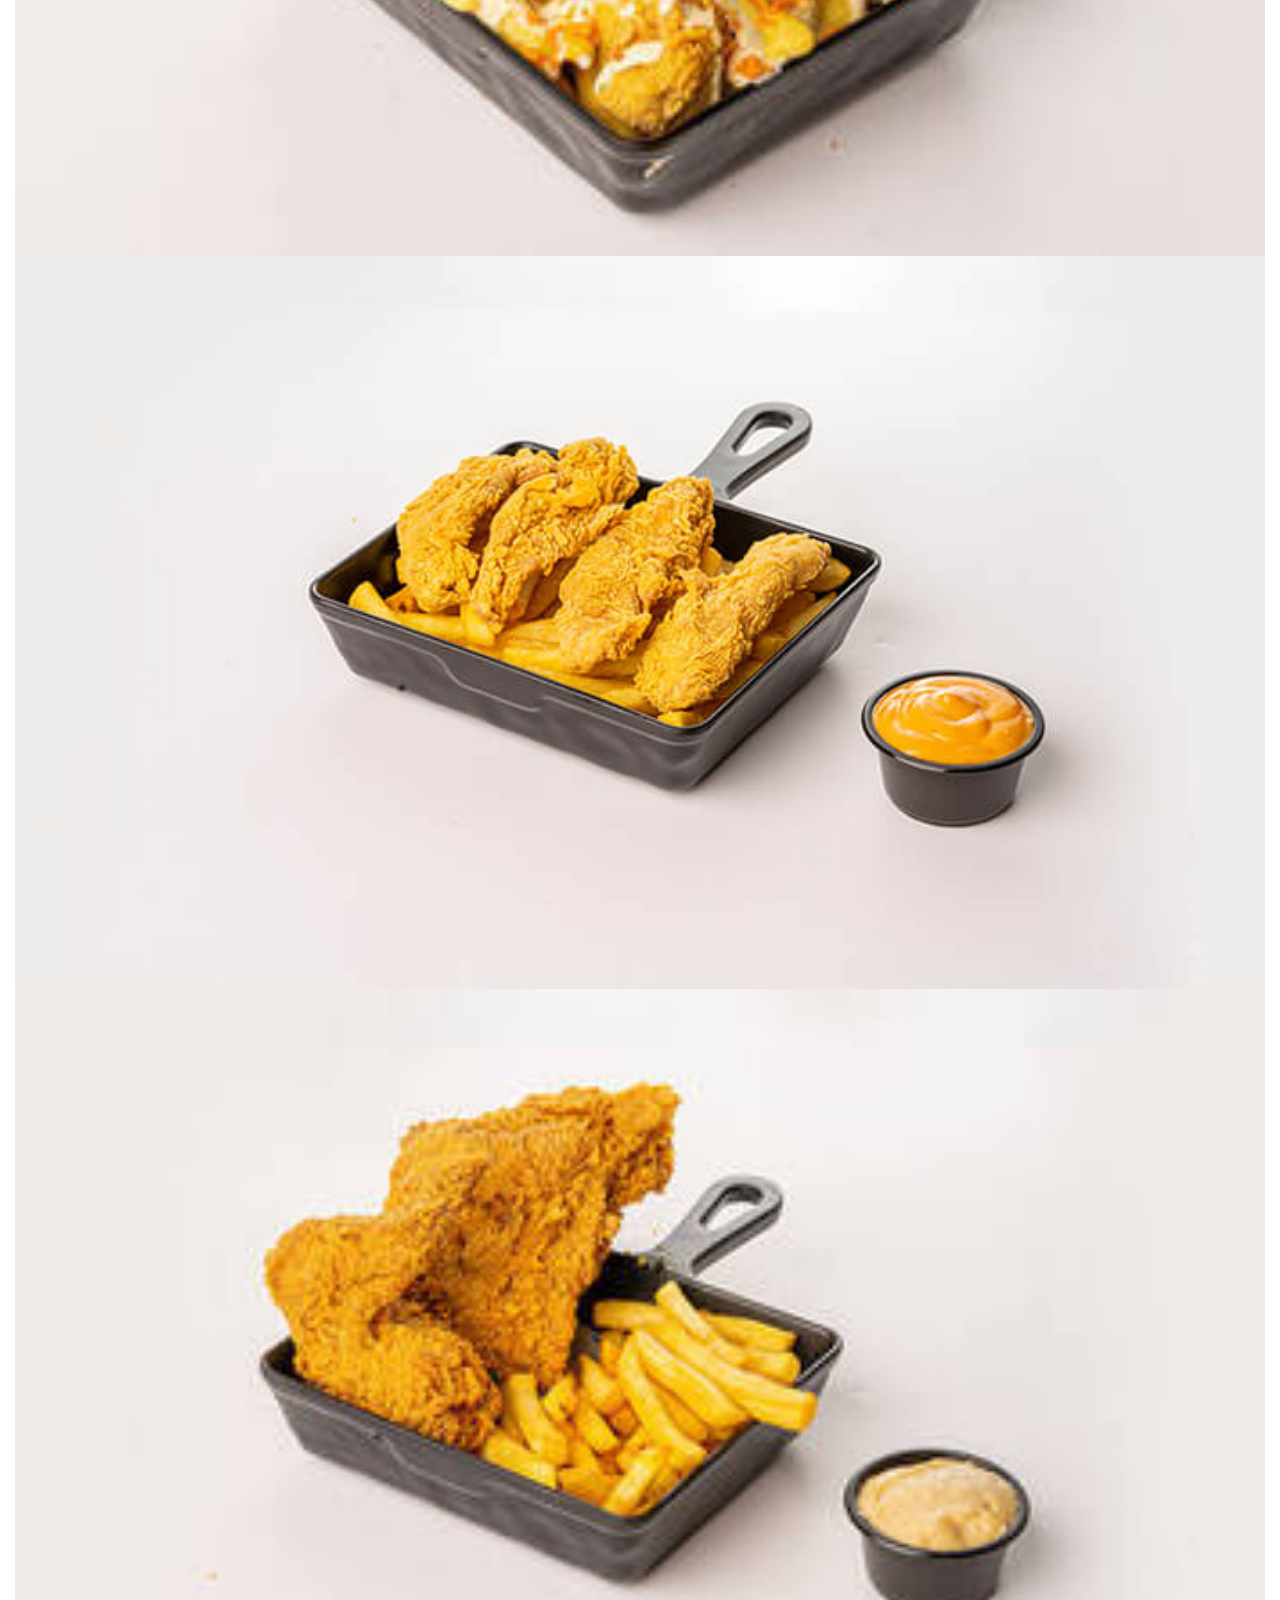
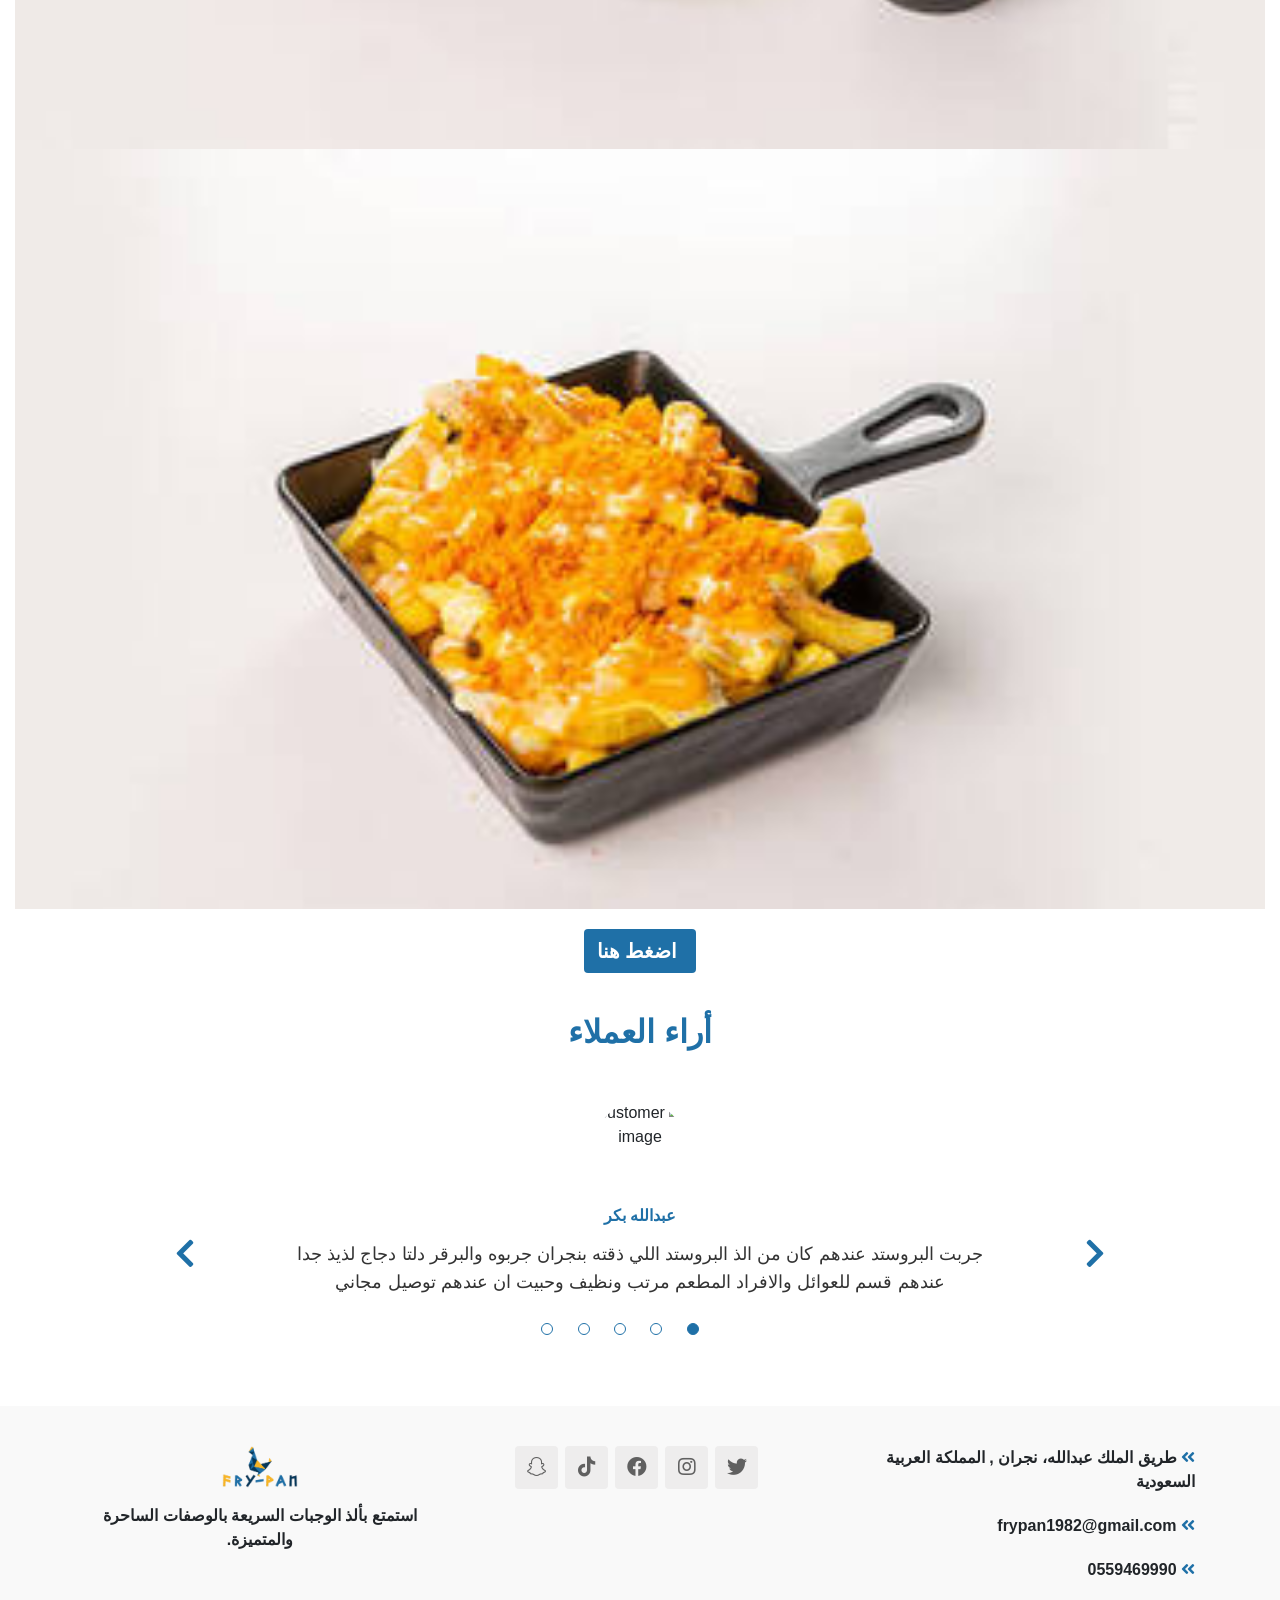
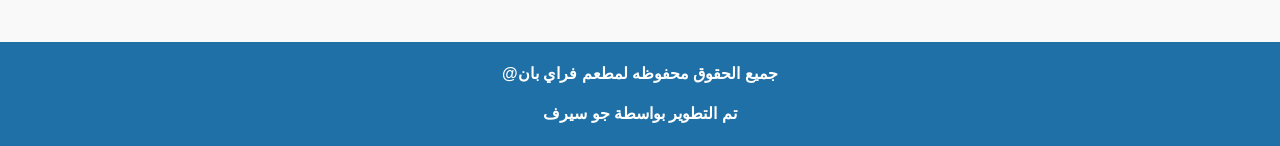
==== commit 98afebb6: "Add files via upload" ====
--- a/index.html
+++ b/index.html
@@ -238,7 +238,7 @@
                 <div class="col-md-4">
                     <div class="item-box">
                         <img src="./img/svg/call.svg" width="120px" class="mb-4" alt="phone image">
-                        <h4>0556109993<br> تواصل معنا</h4>
+                        <h4>0559469990<br> تواصل معنا</h4>
                     </div>
                 </div>
                 <div class="col-md-6 mt-2">
@@ -250,7 +250,7 @@
                 <div class="col-md-6 mt-2">
                     <div class="item-box">
                         <img src="./img/svg/media.svg" width="120px" class="mb-4" alt="media image">
-                        <h4>الفراى فراى-بان طعم لايقاوم <br> تابعنا علي صفحتنا</h4>
+                        <h4> فراى-بان طعم لايقاوم <br> تابعنا علي صفحتنا</h4>
                     </div>
                 </div>
             </div>
@@ -437,7 +437,7 @@
         <div class="container">
             <div class="row">
                 <div class="col-md-12 text-center">
-                    <h4>استمتع بألذ الوجبات على الحطب الرز البخارى ذا المذاق الساحر والمتميز</h4>
+                    <h4>استمتع بألذ الوجبات السريعة ذا المذاق الساحر والمتميز</h4>
                 </div>
             </div>
         </div>
@@ -611,7 +611,7 @@
                     <div class="col-md-4 text-start">
                         <p>
                             <i class="fa fa-angle-double-left" aria-hidden="true"></i>
-                            طريق الملك عبدالله، نجران 55461، المملكة العربية السعودية
+                            طريق الملك عبدالله، نجران , المملكة العربية السعودية
                         </p>
                         <p>
                             <i class="fa fa-angle-double-left" aria-hidden="true"></i>
--- a/css/main.css
+++ b/css/main.css
@@ -295,7 +295,7 @@
 }
 @media(max-width: 600px) {
   .slide img {
-      height: 280px;
+      height: 190px;
   }
   .carousel-caption {
       position: absolute;
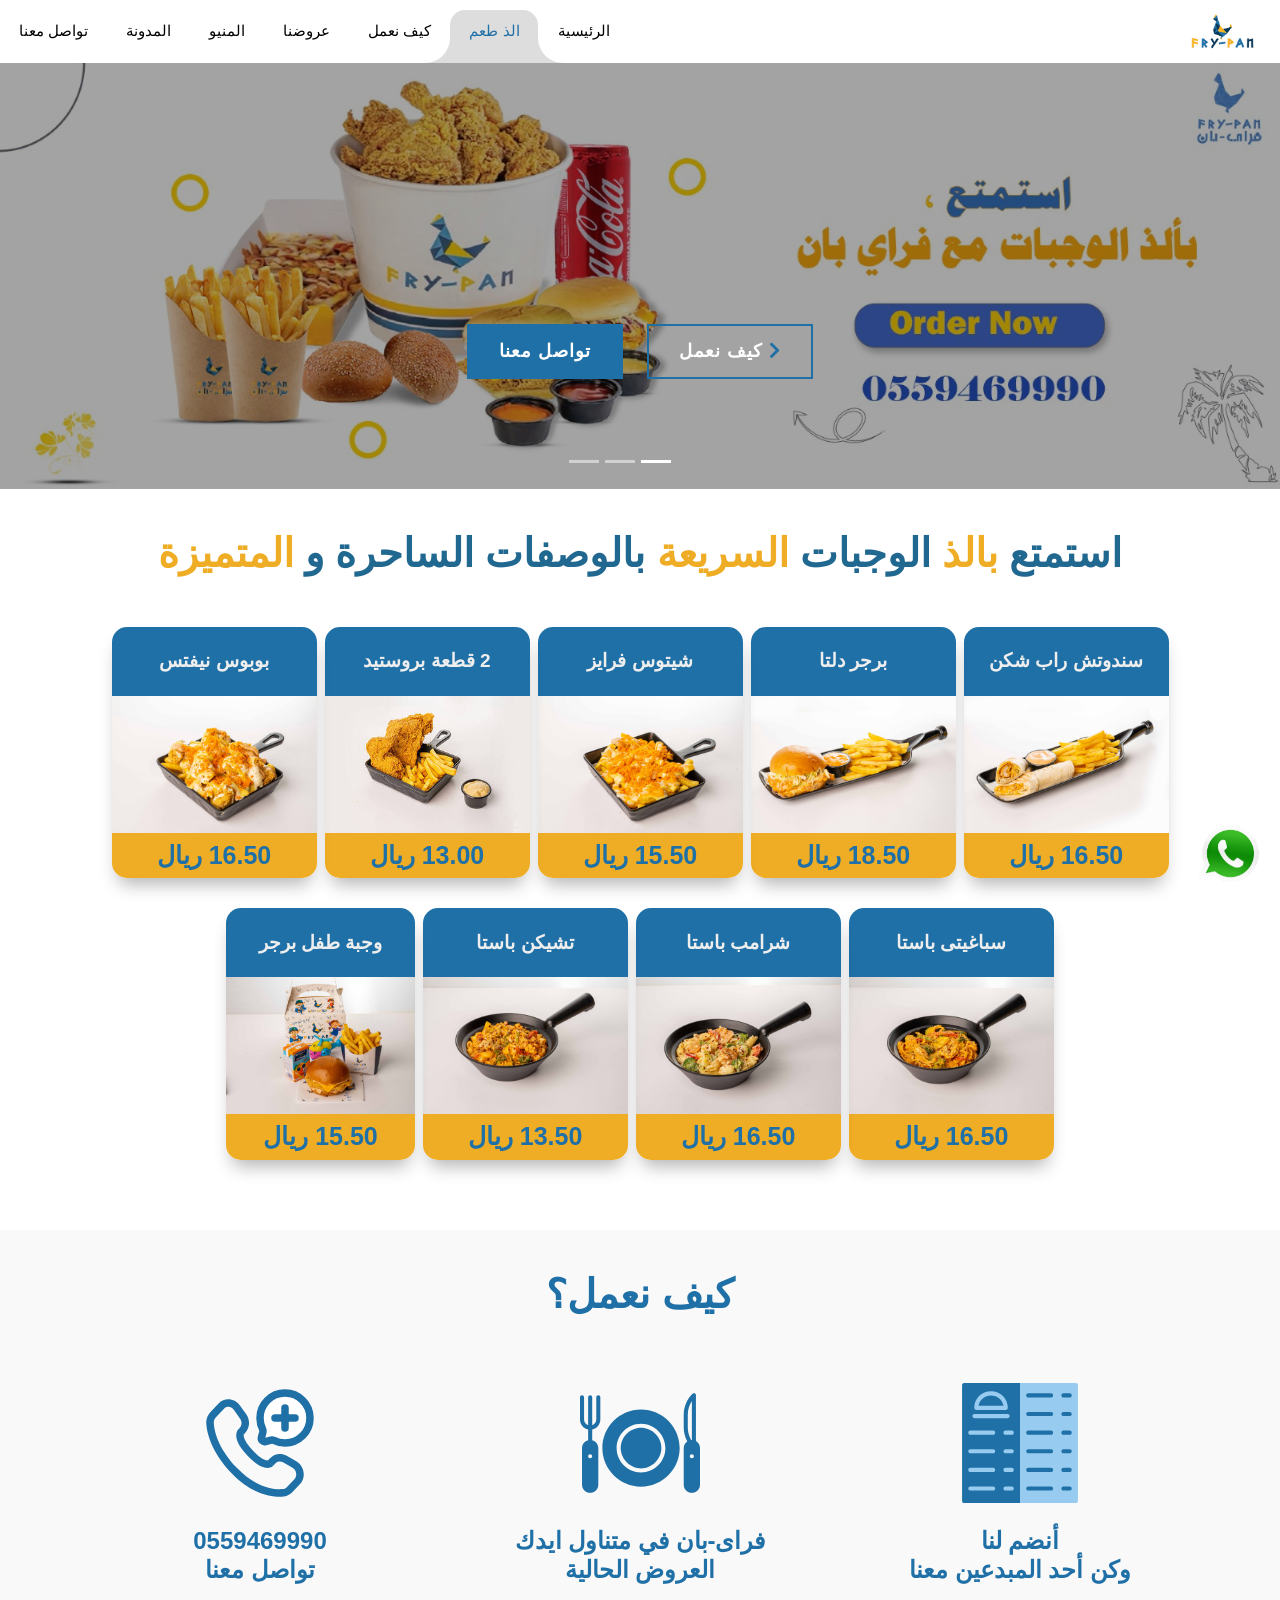
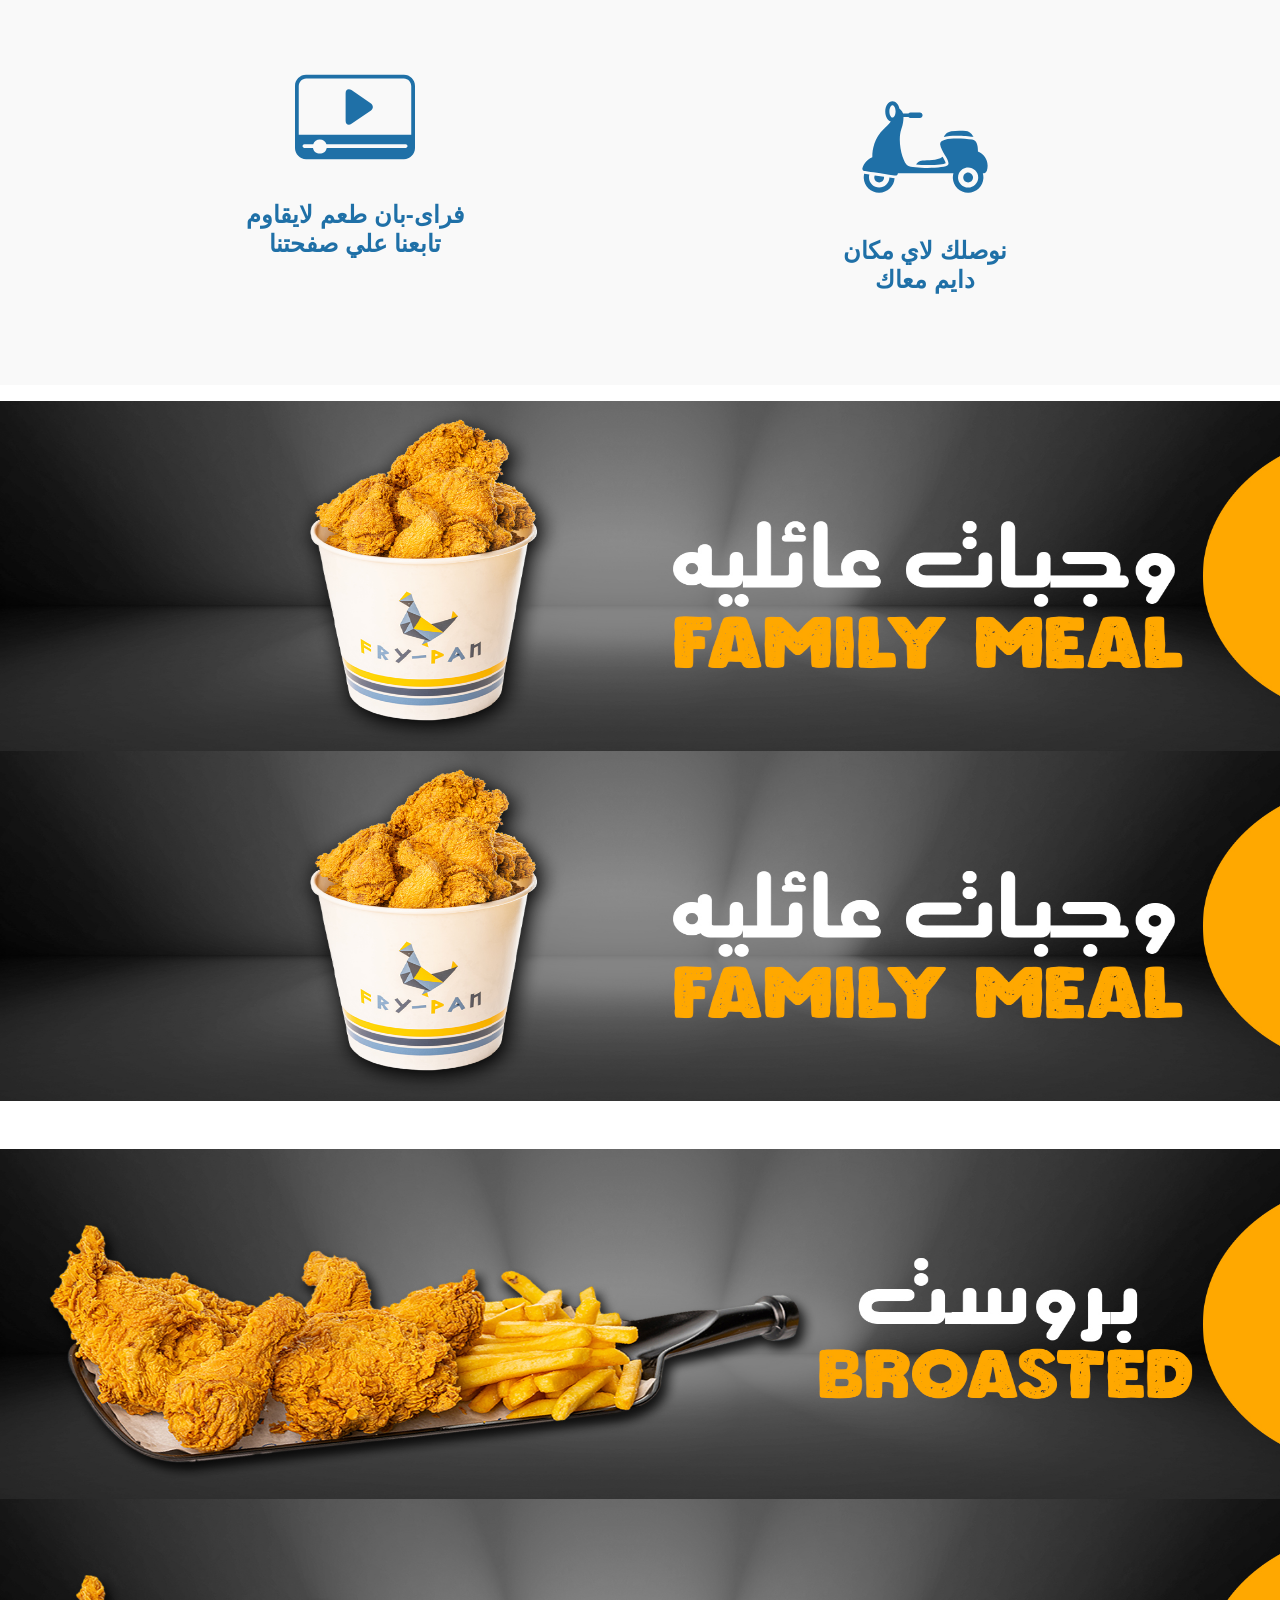
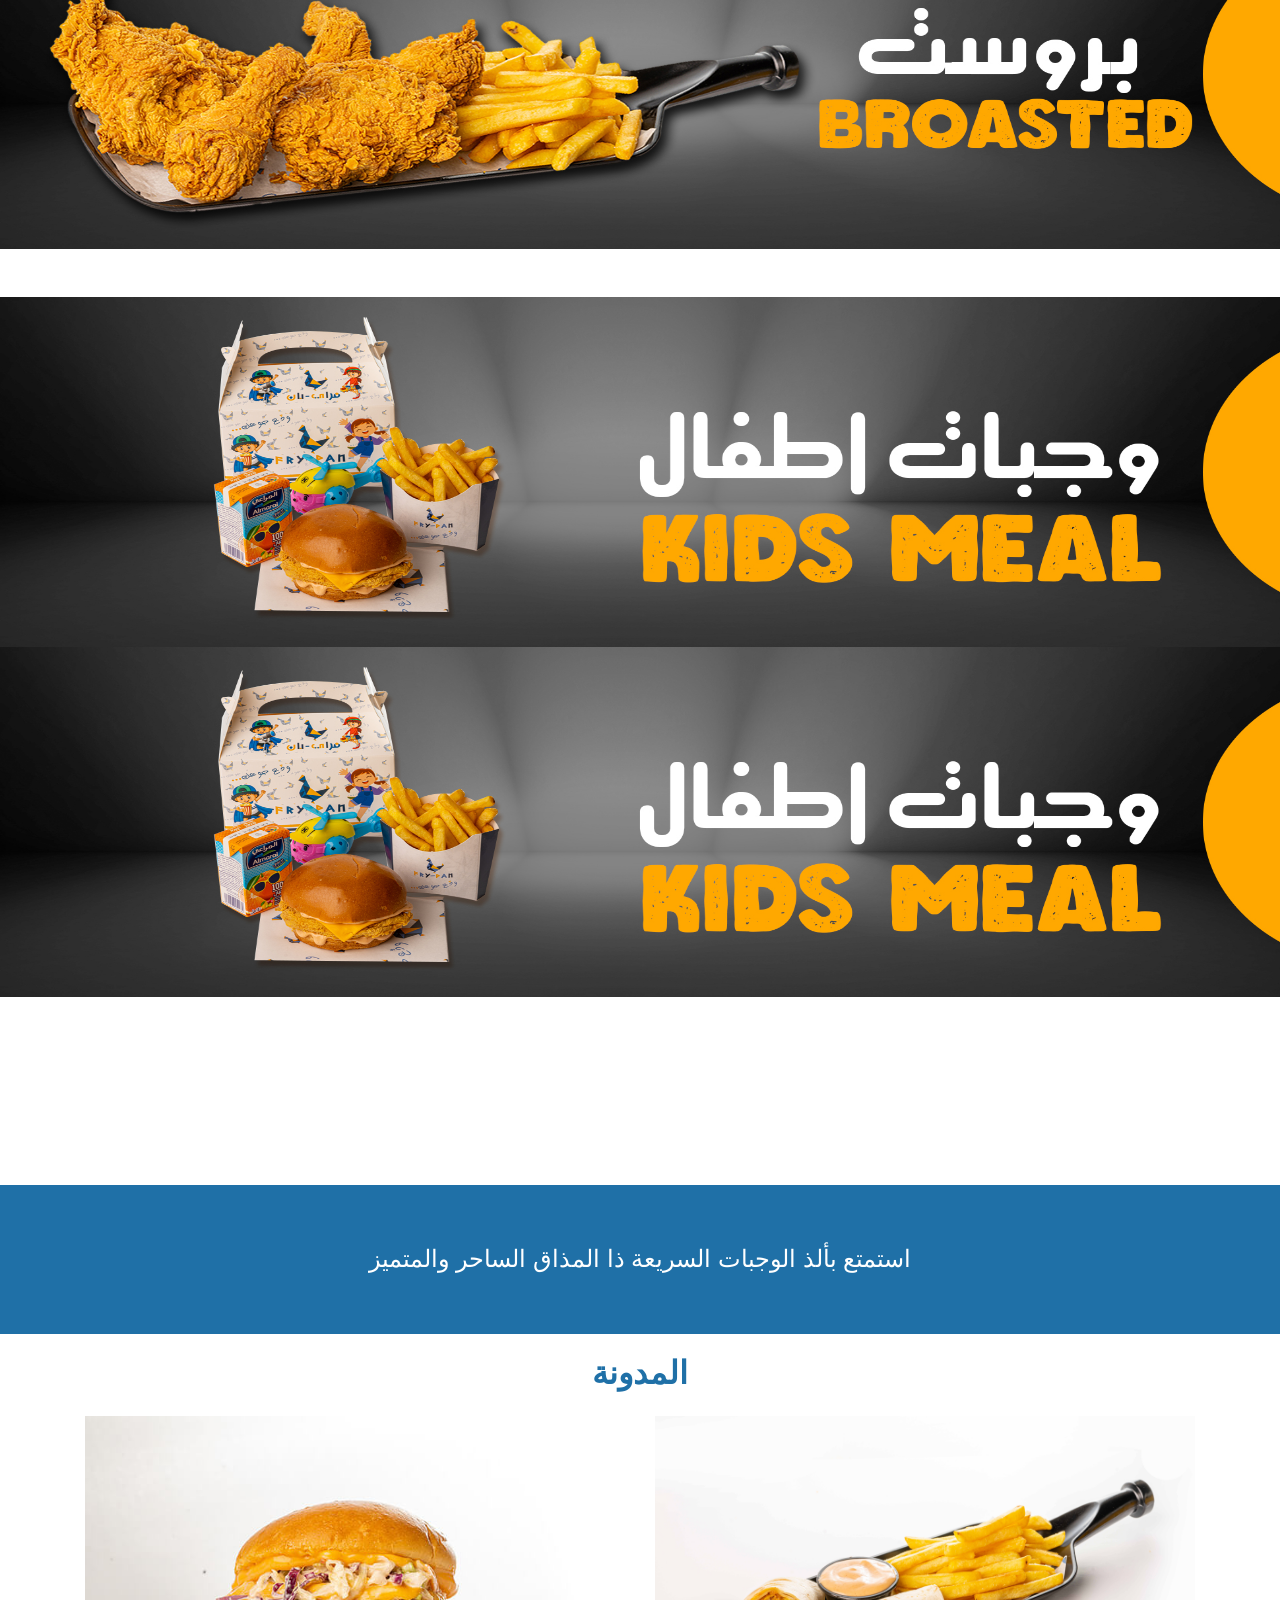
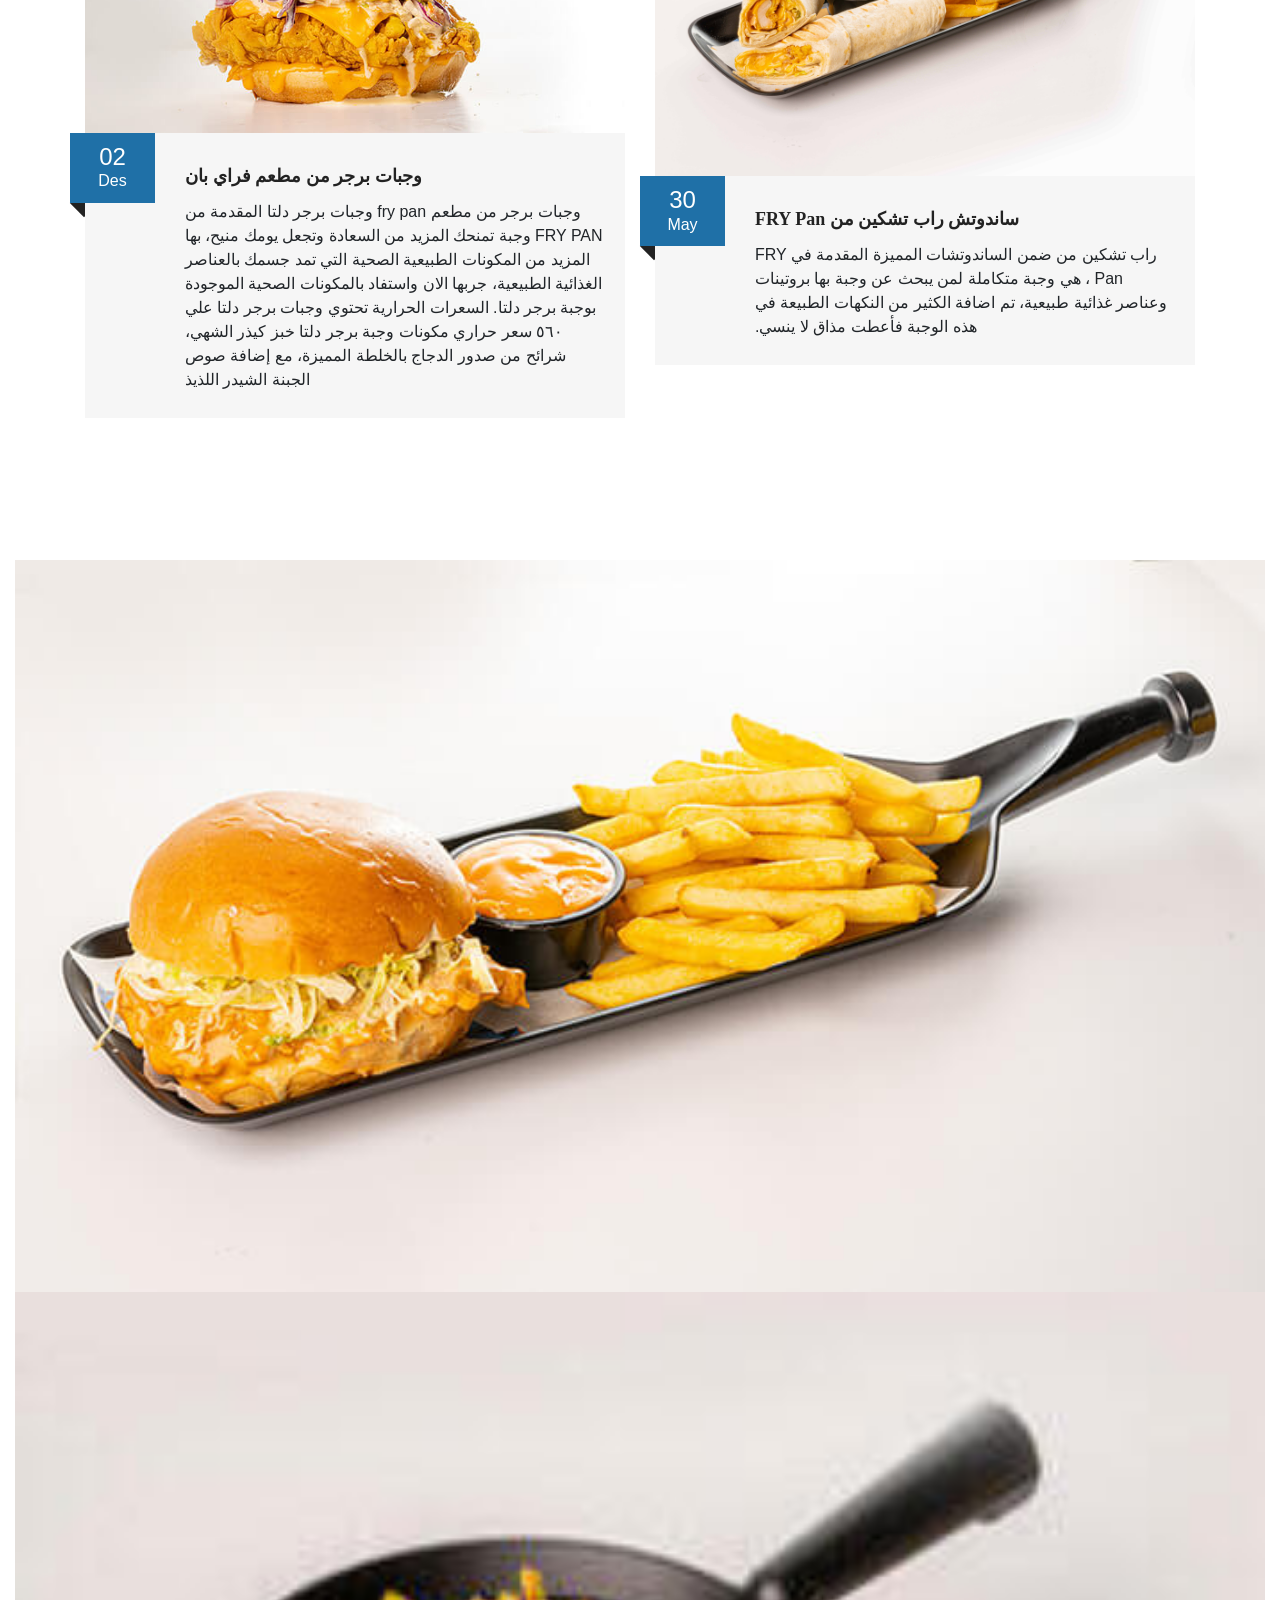
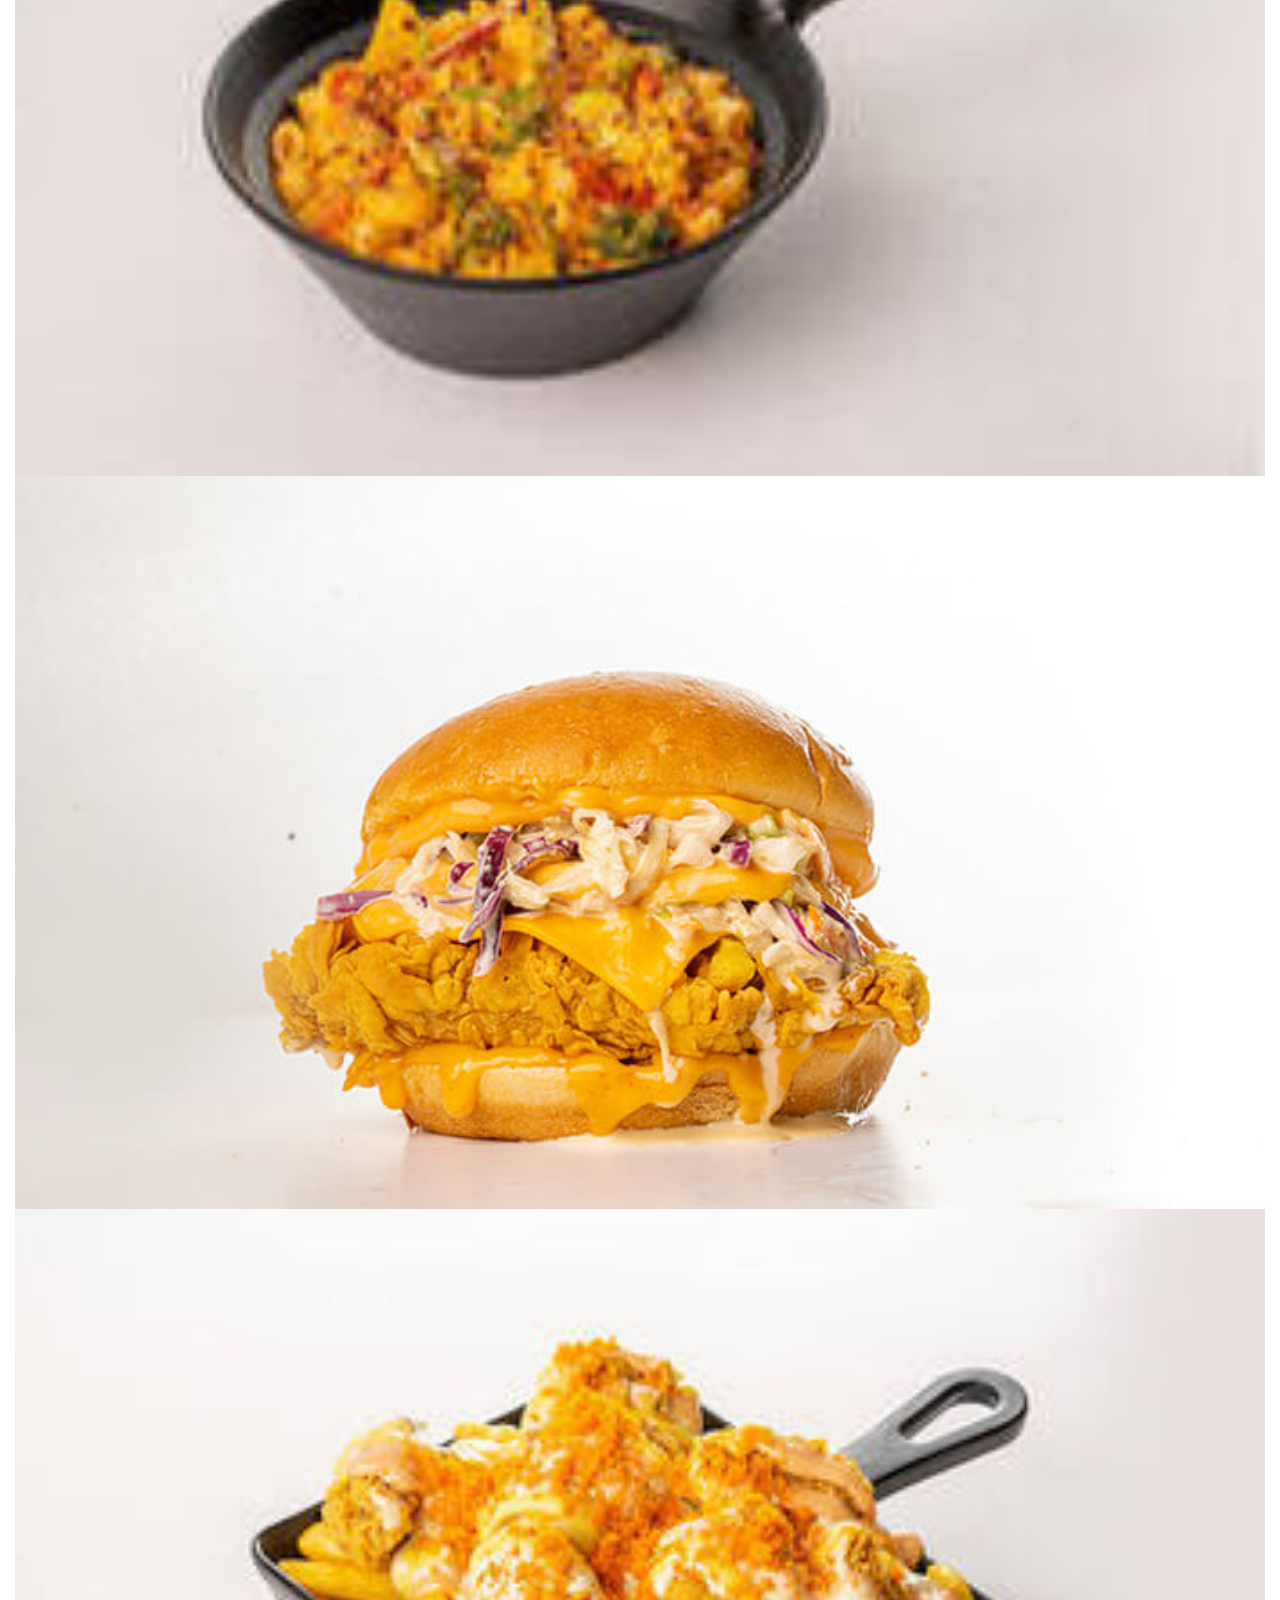
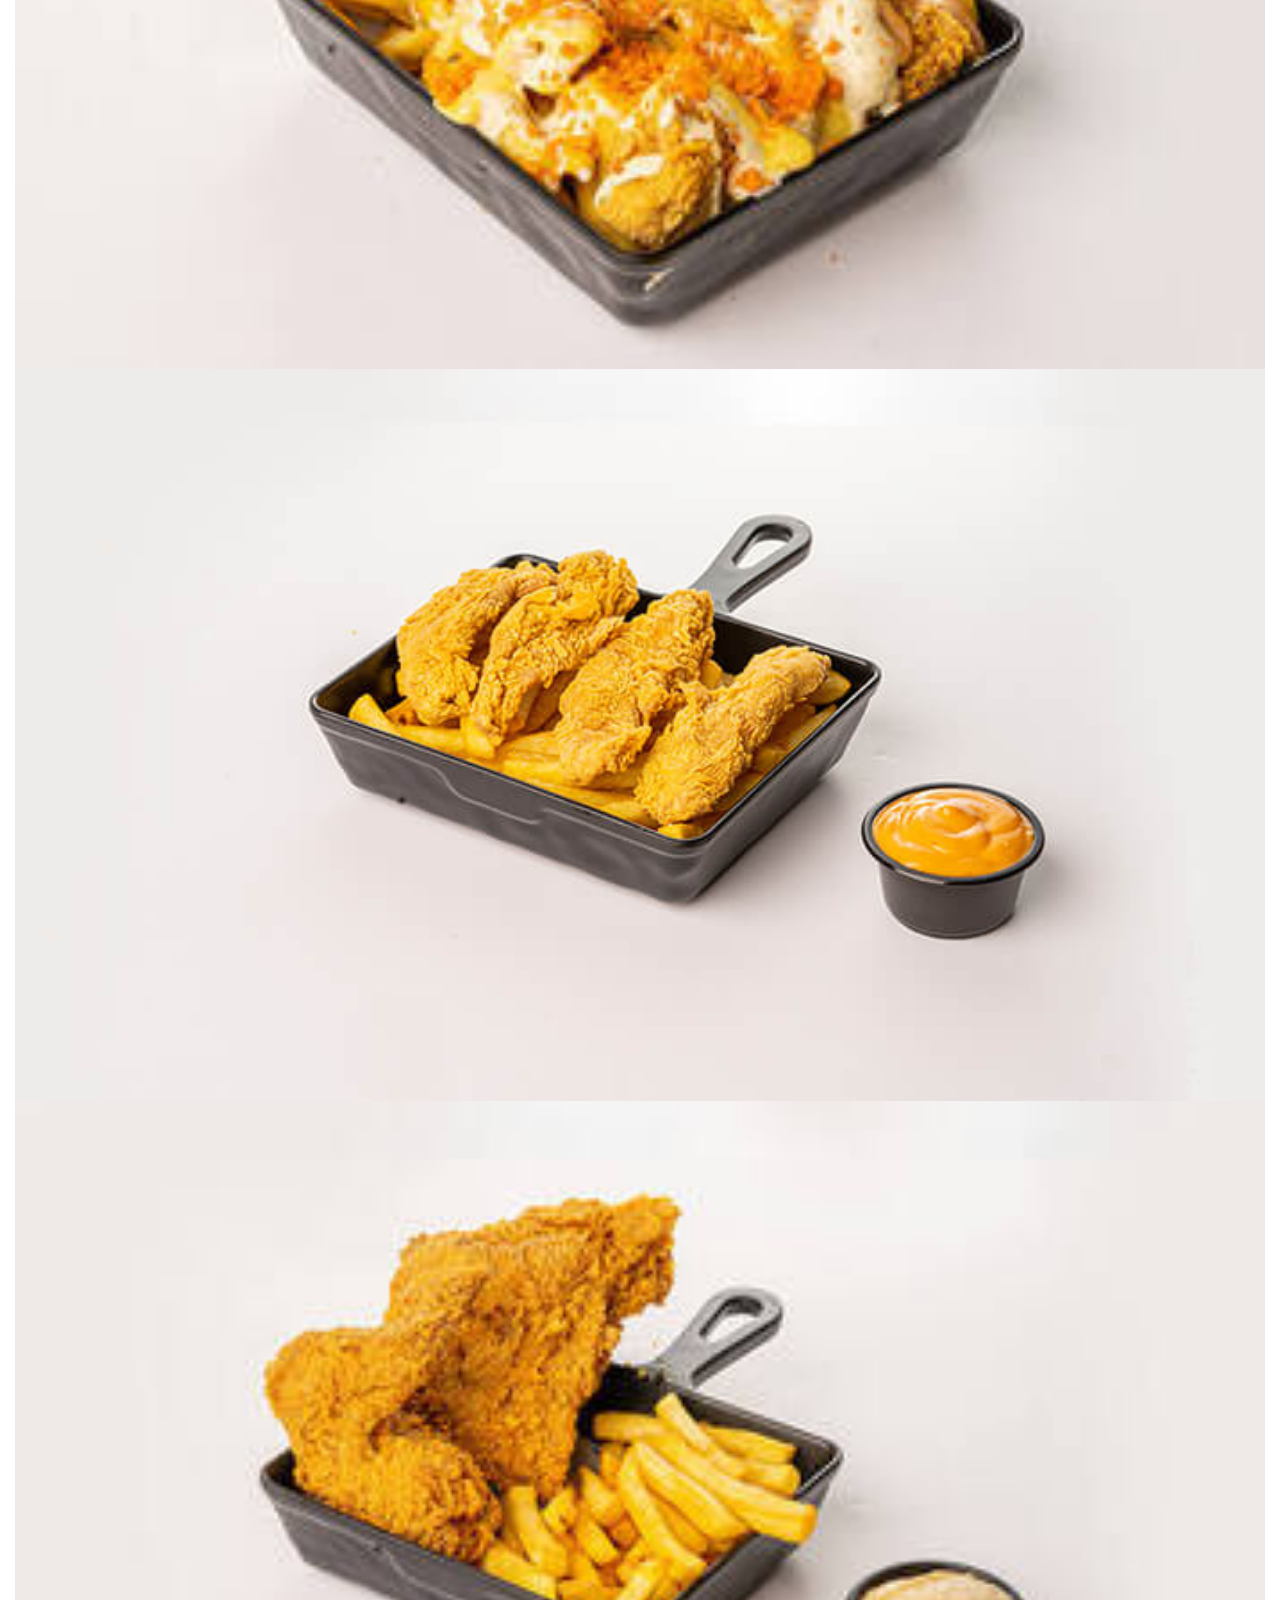
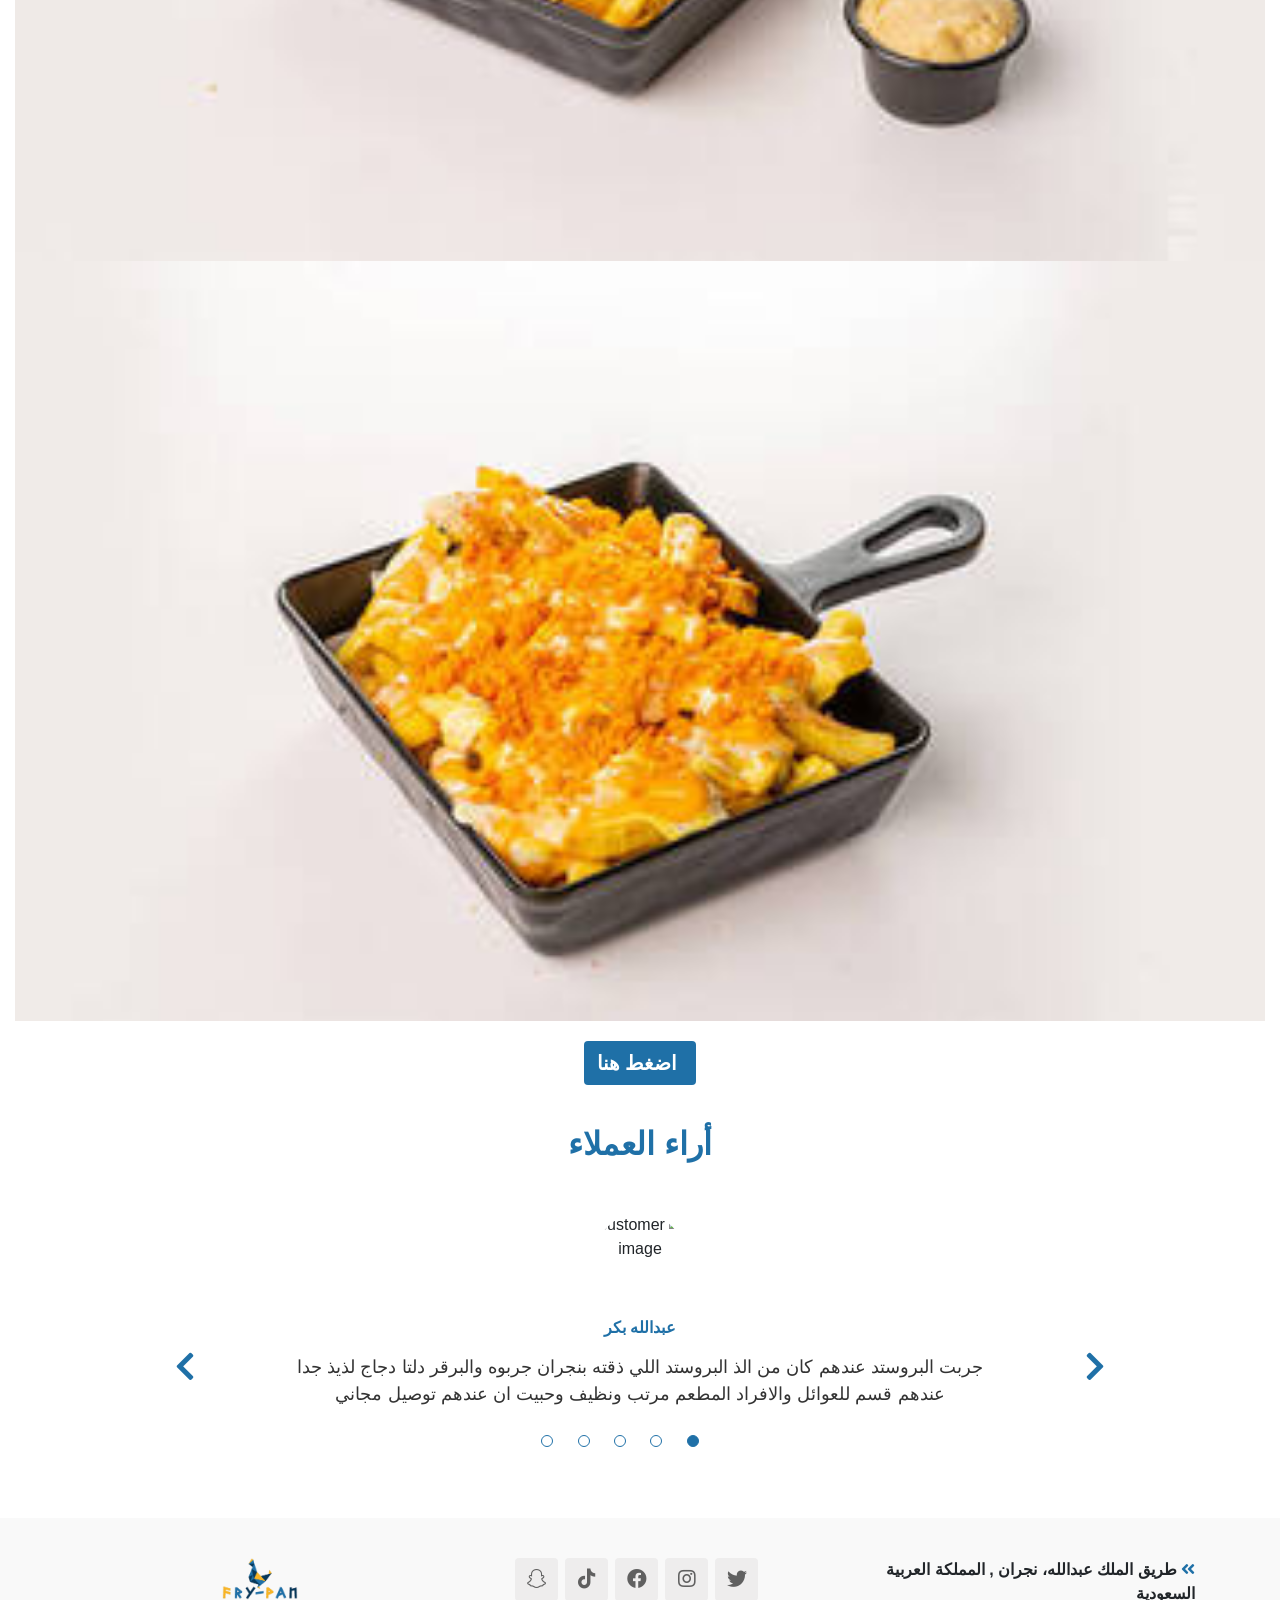
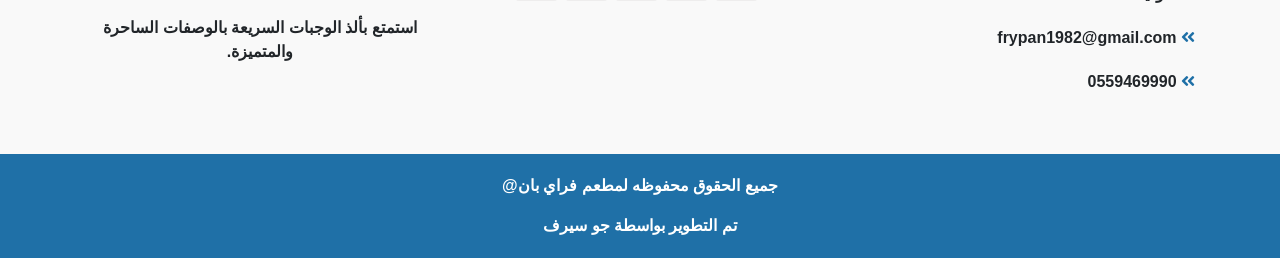
==== commit 30f9b957: "Add files via upload" ====
--- a/index.html
+++ b/index.html
@@ -538,7 +538,7 @@
                   </div> 
             </div>
             <div class="col-md-12">
-                <a href="https://linktr.ee/kabu_s2" class="btn wow fadeIn" data-wow-duration="2s" data-wow-offset="300">
+                <a href="https://linktr.ee/fry_pan1982" class="btn wow fadeIn" data-wow-duration="2s" data-wow-offset="300">
                     <i class="fa-brands "></i>
                     اضغط هنا
                 </a>
